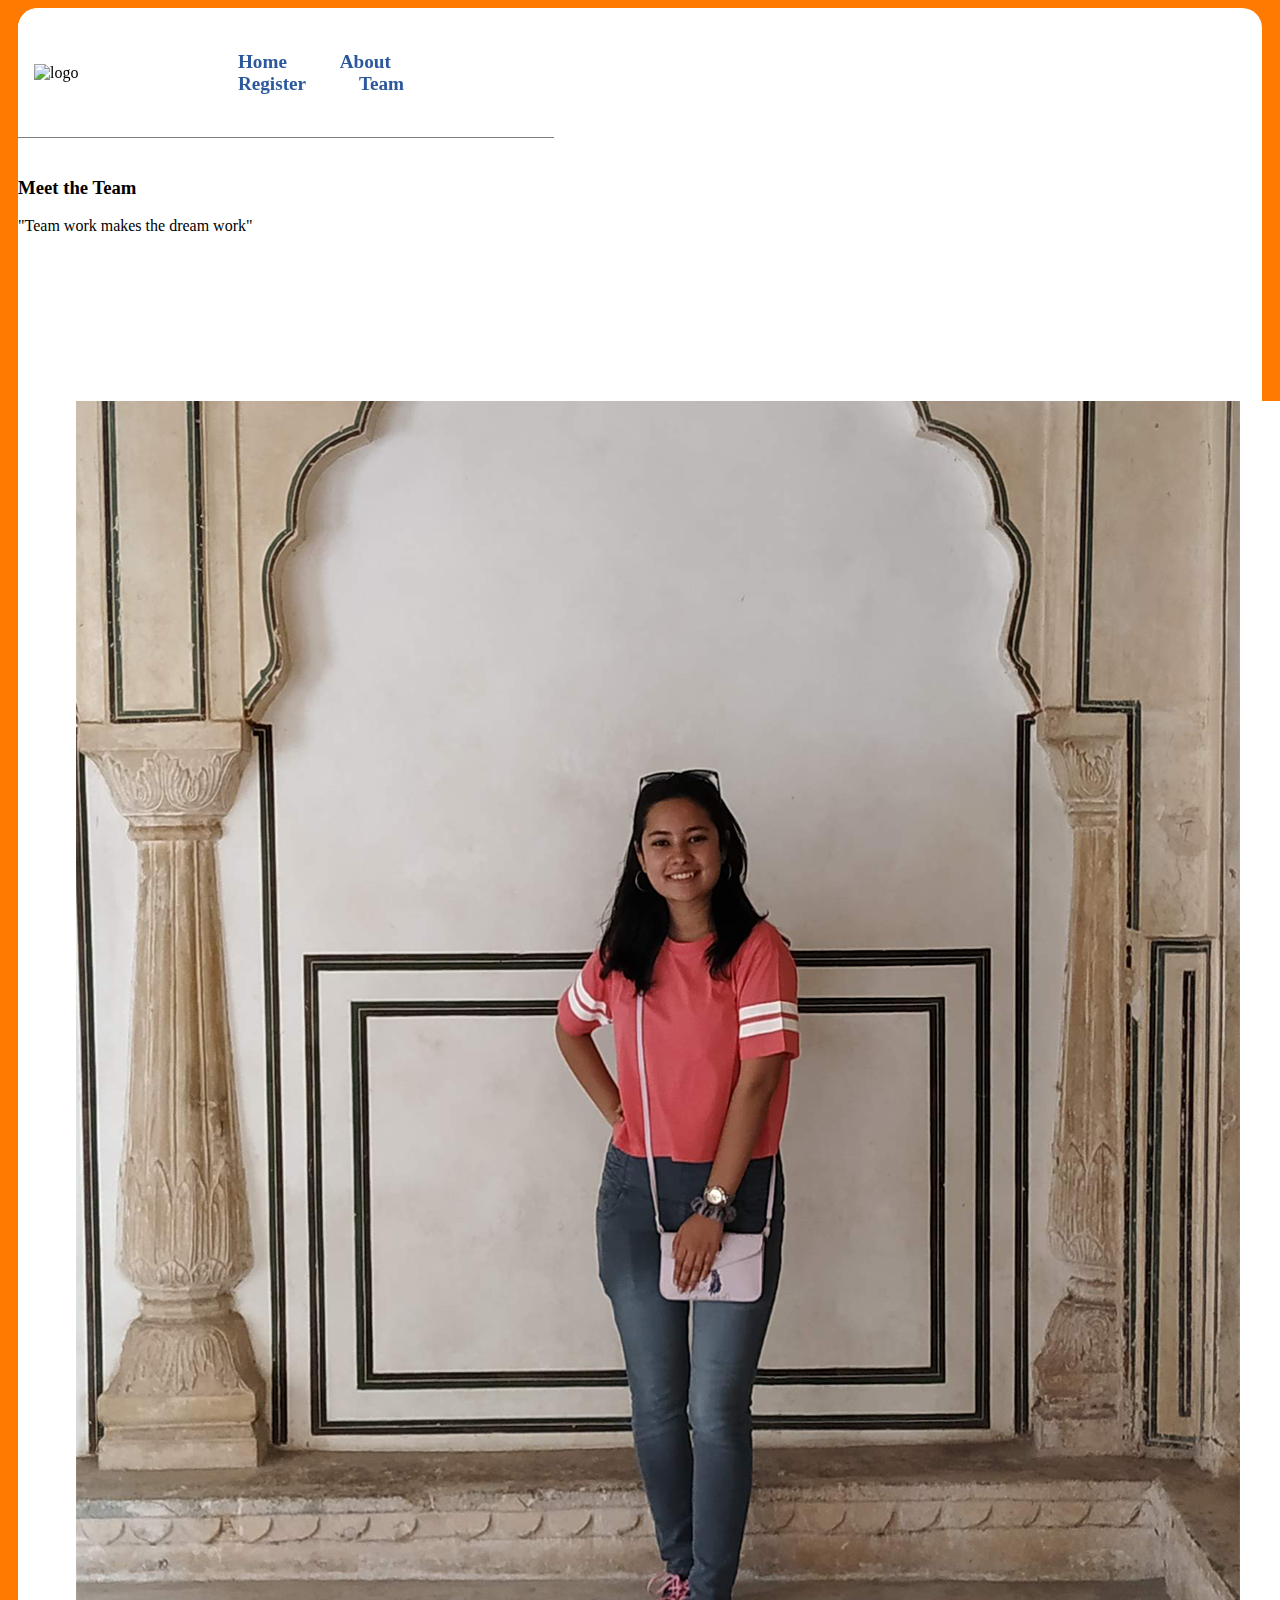
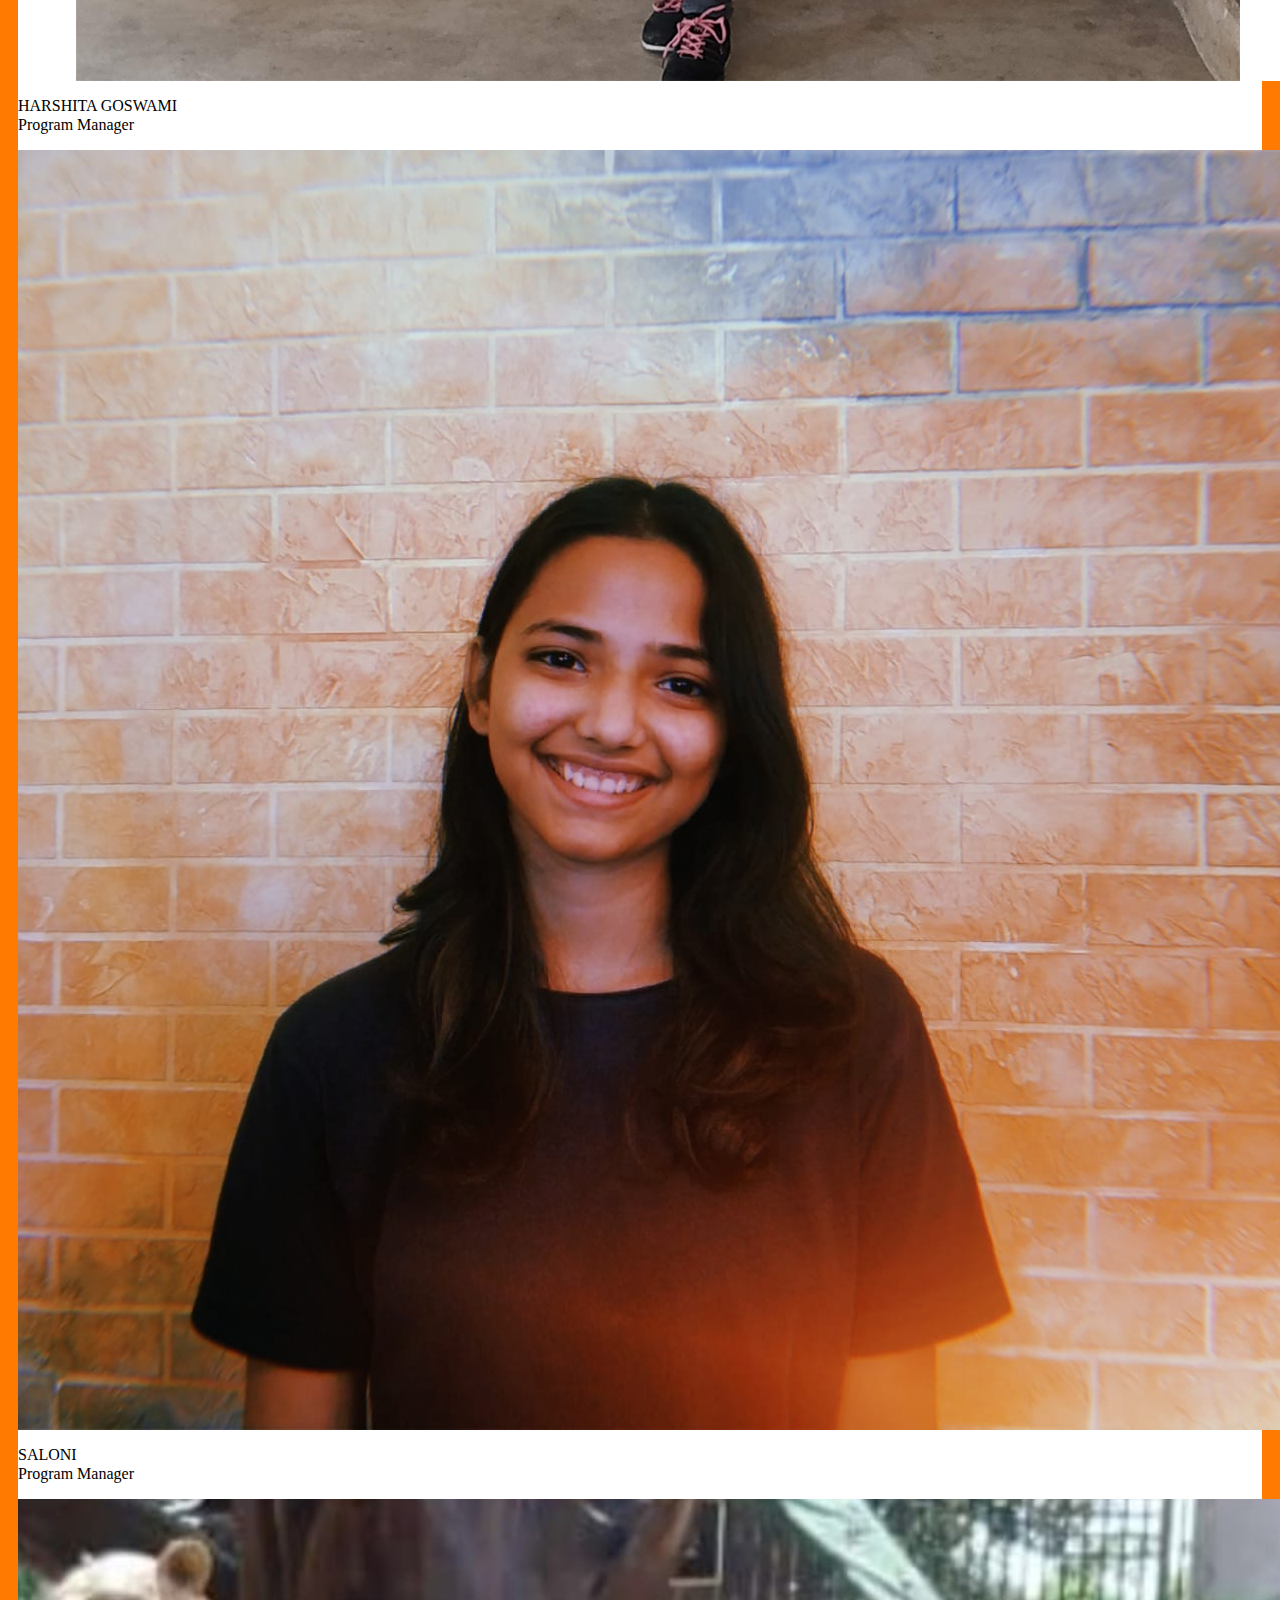
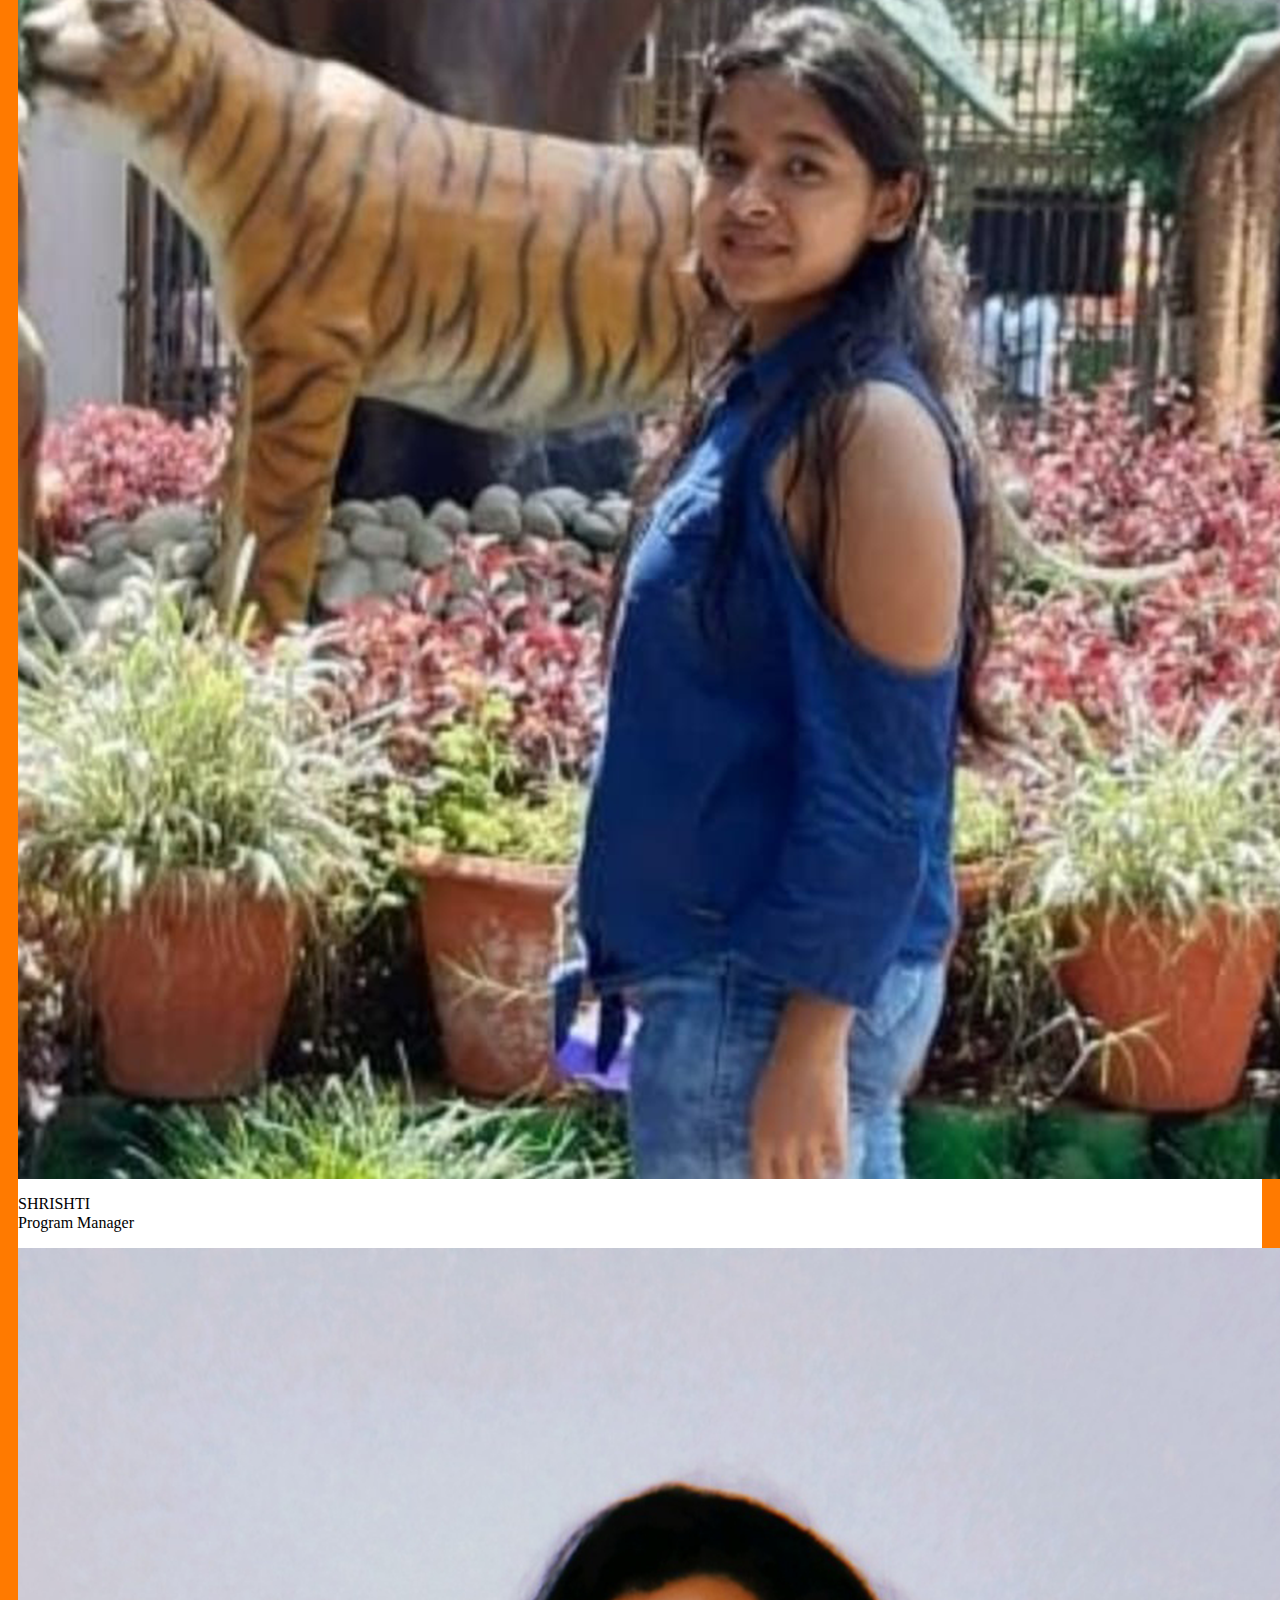
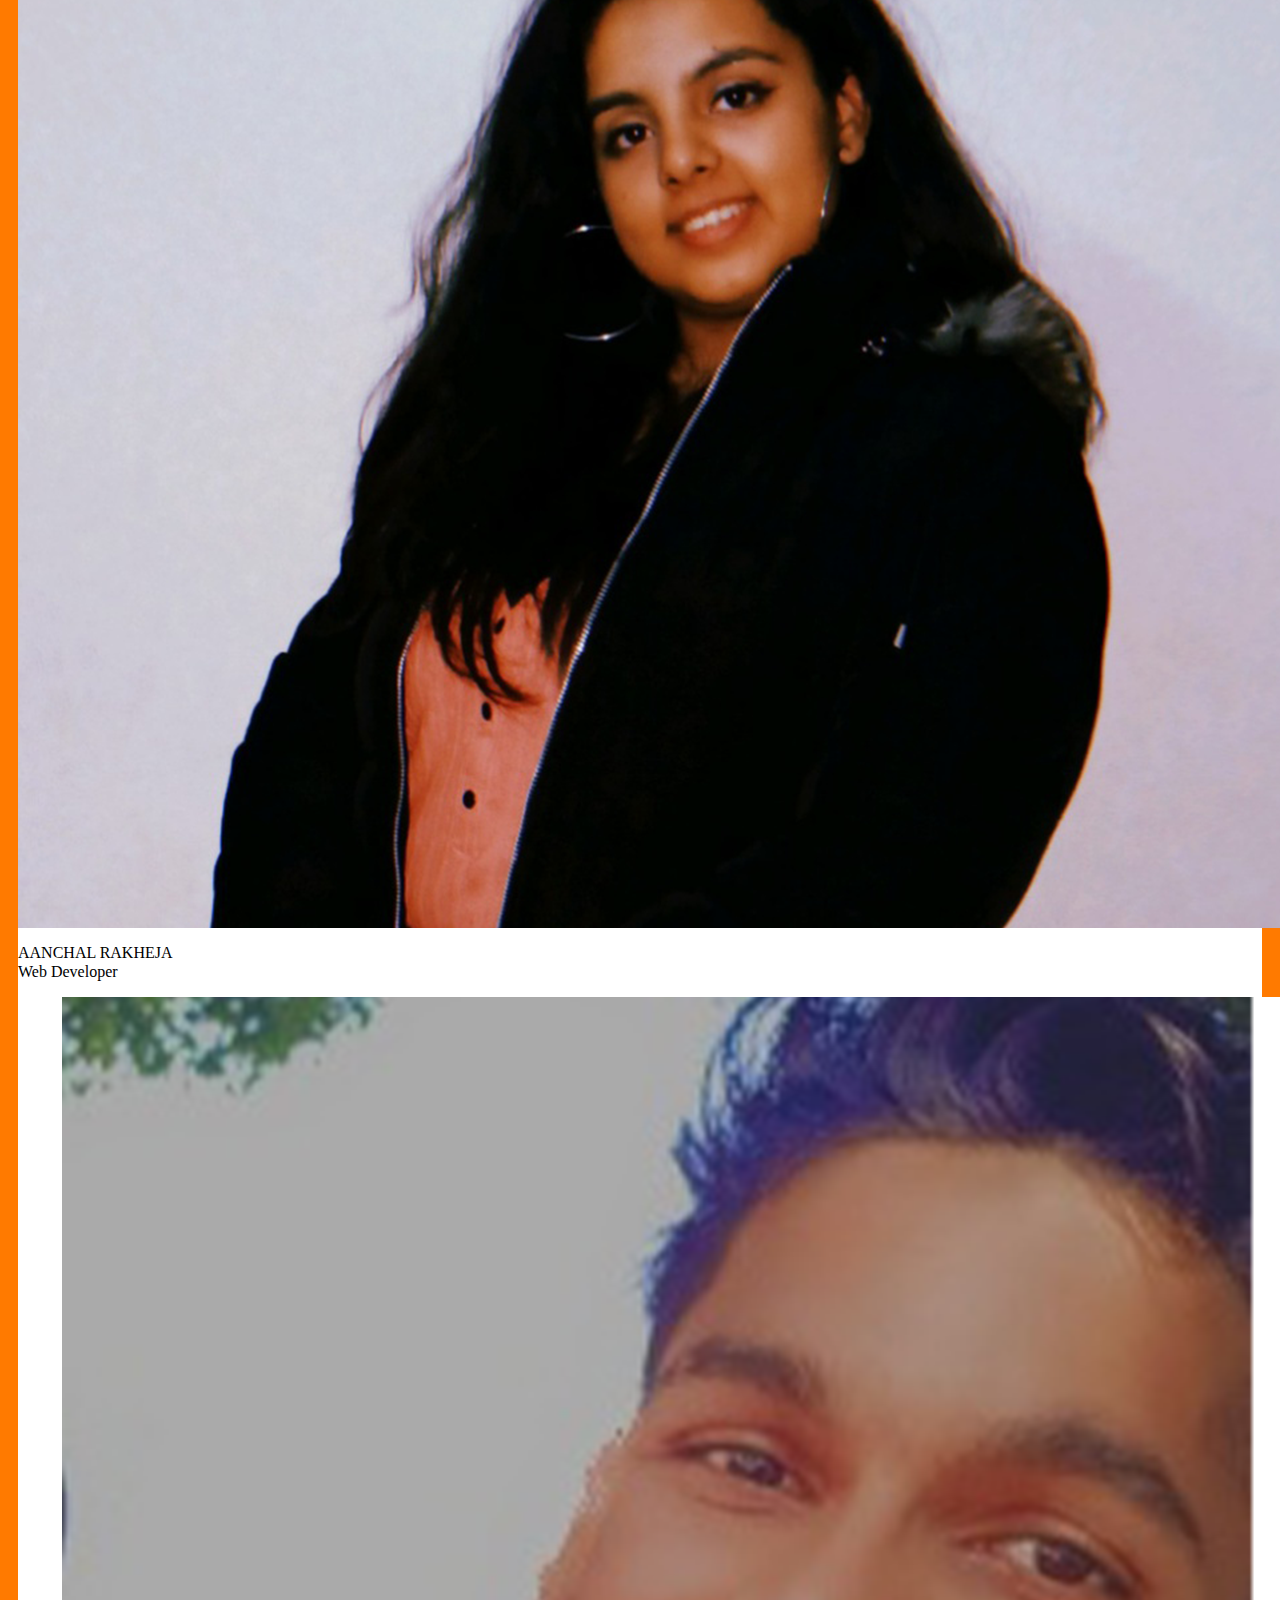
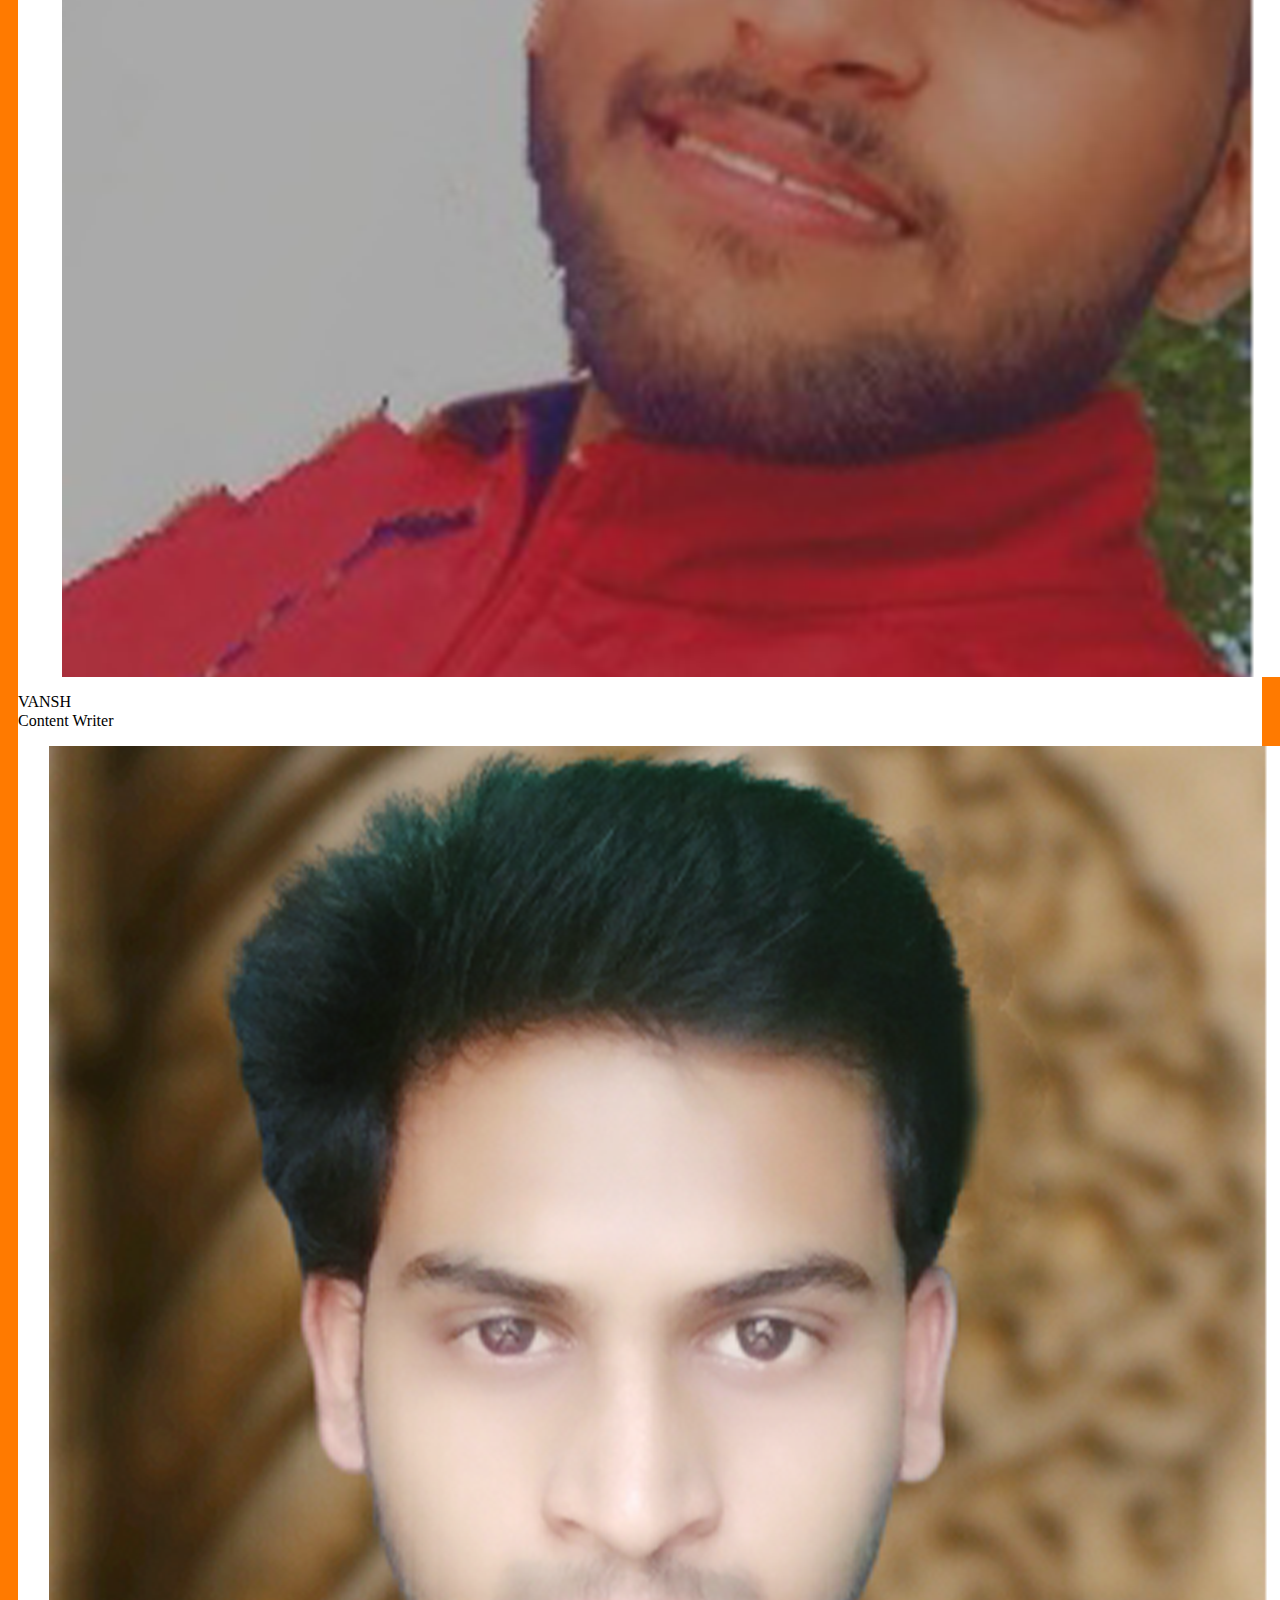
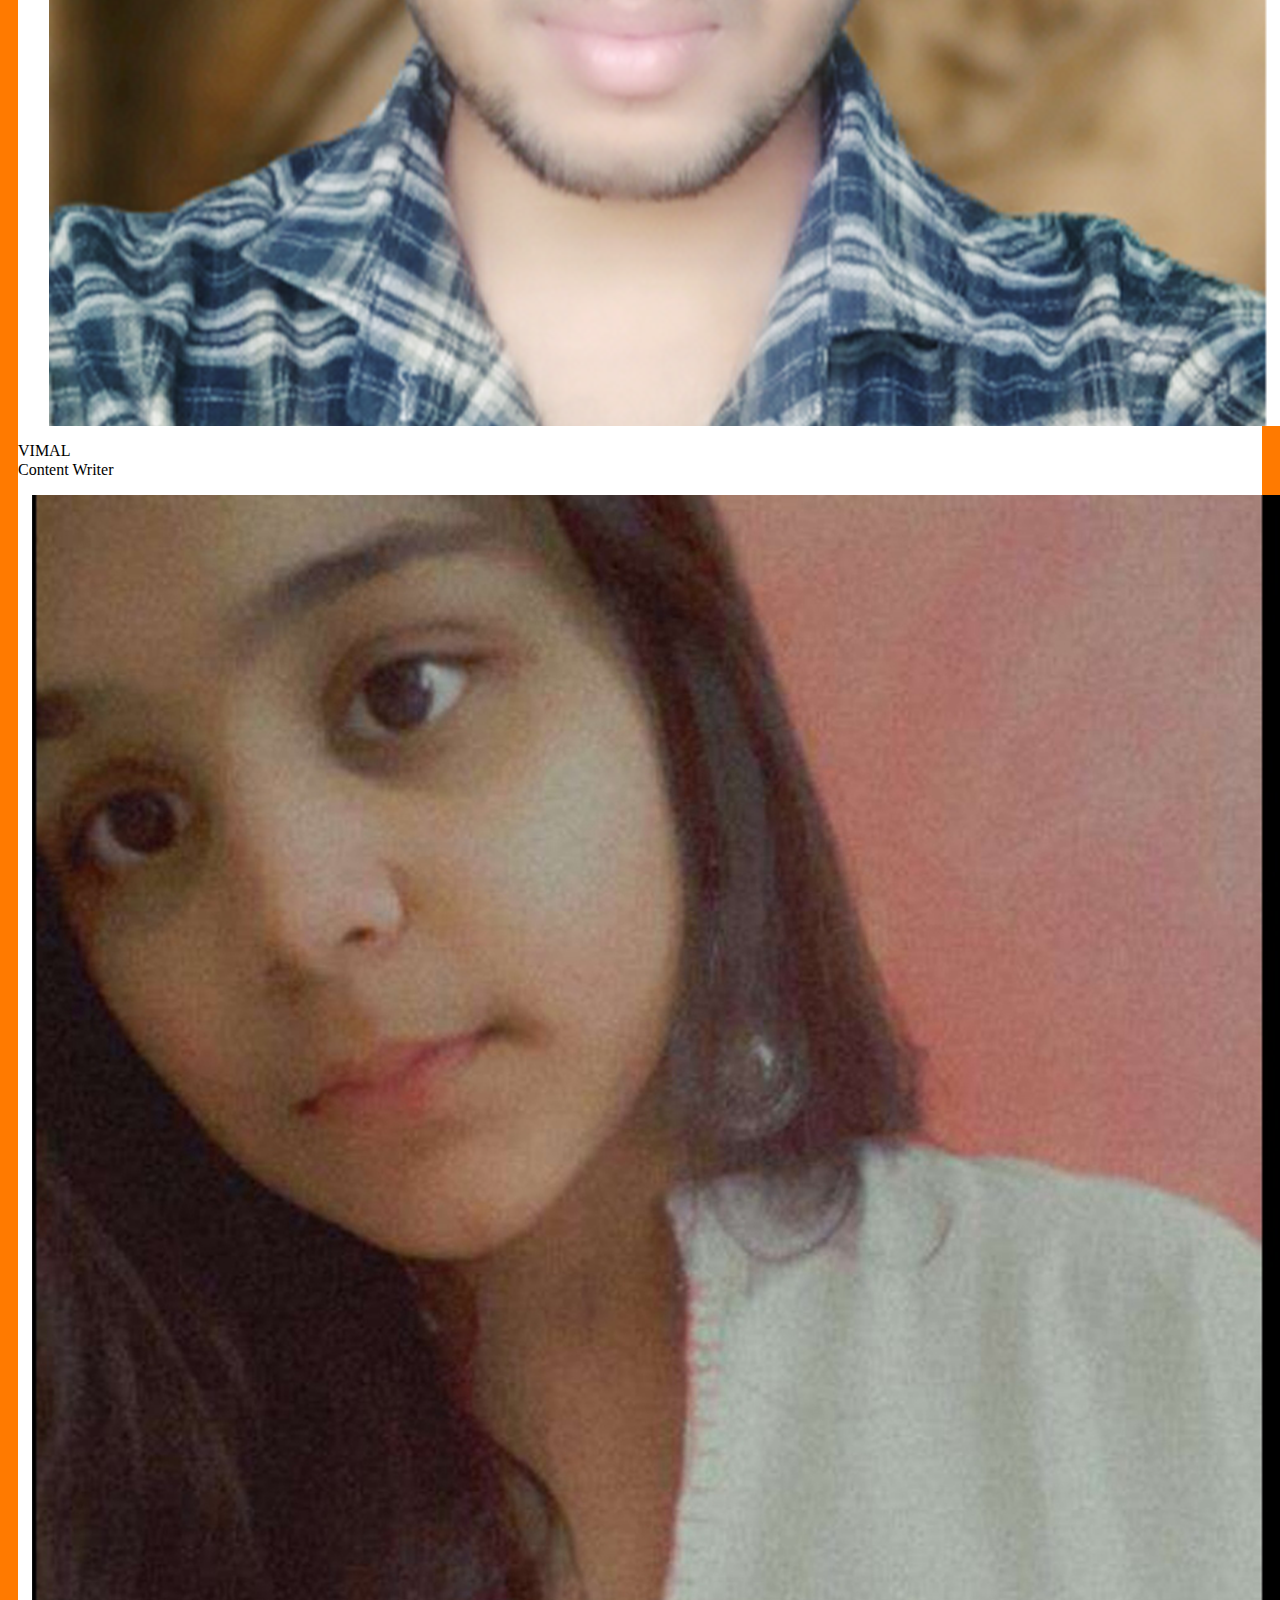
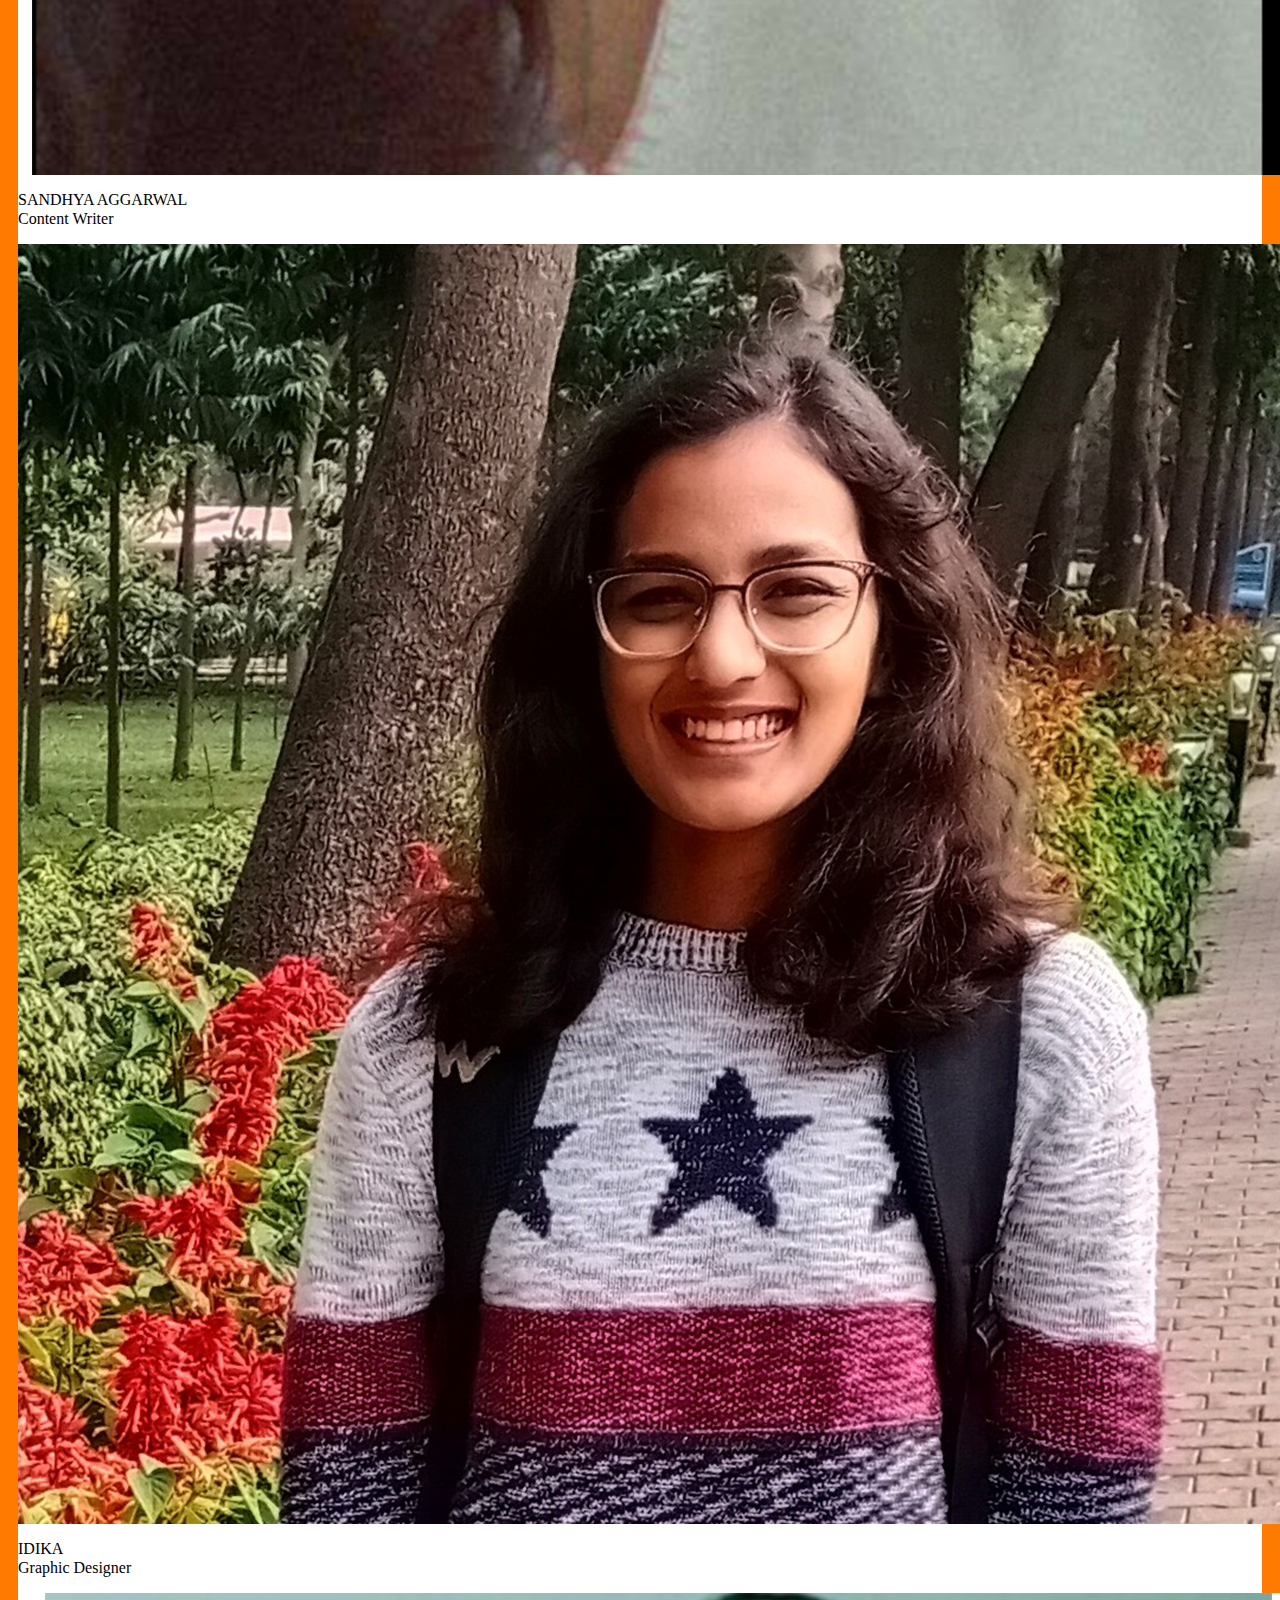
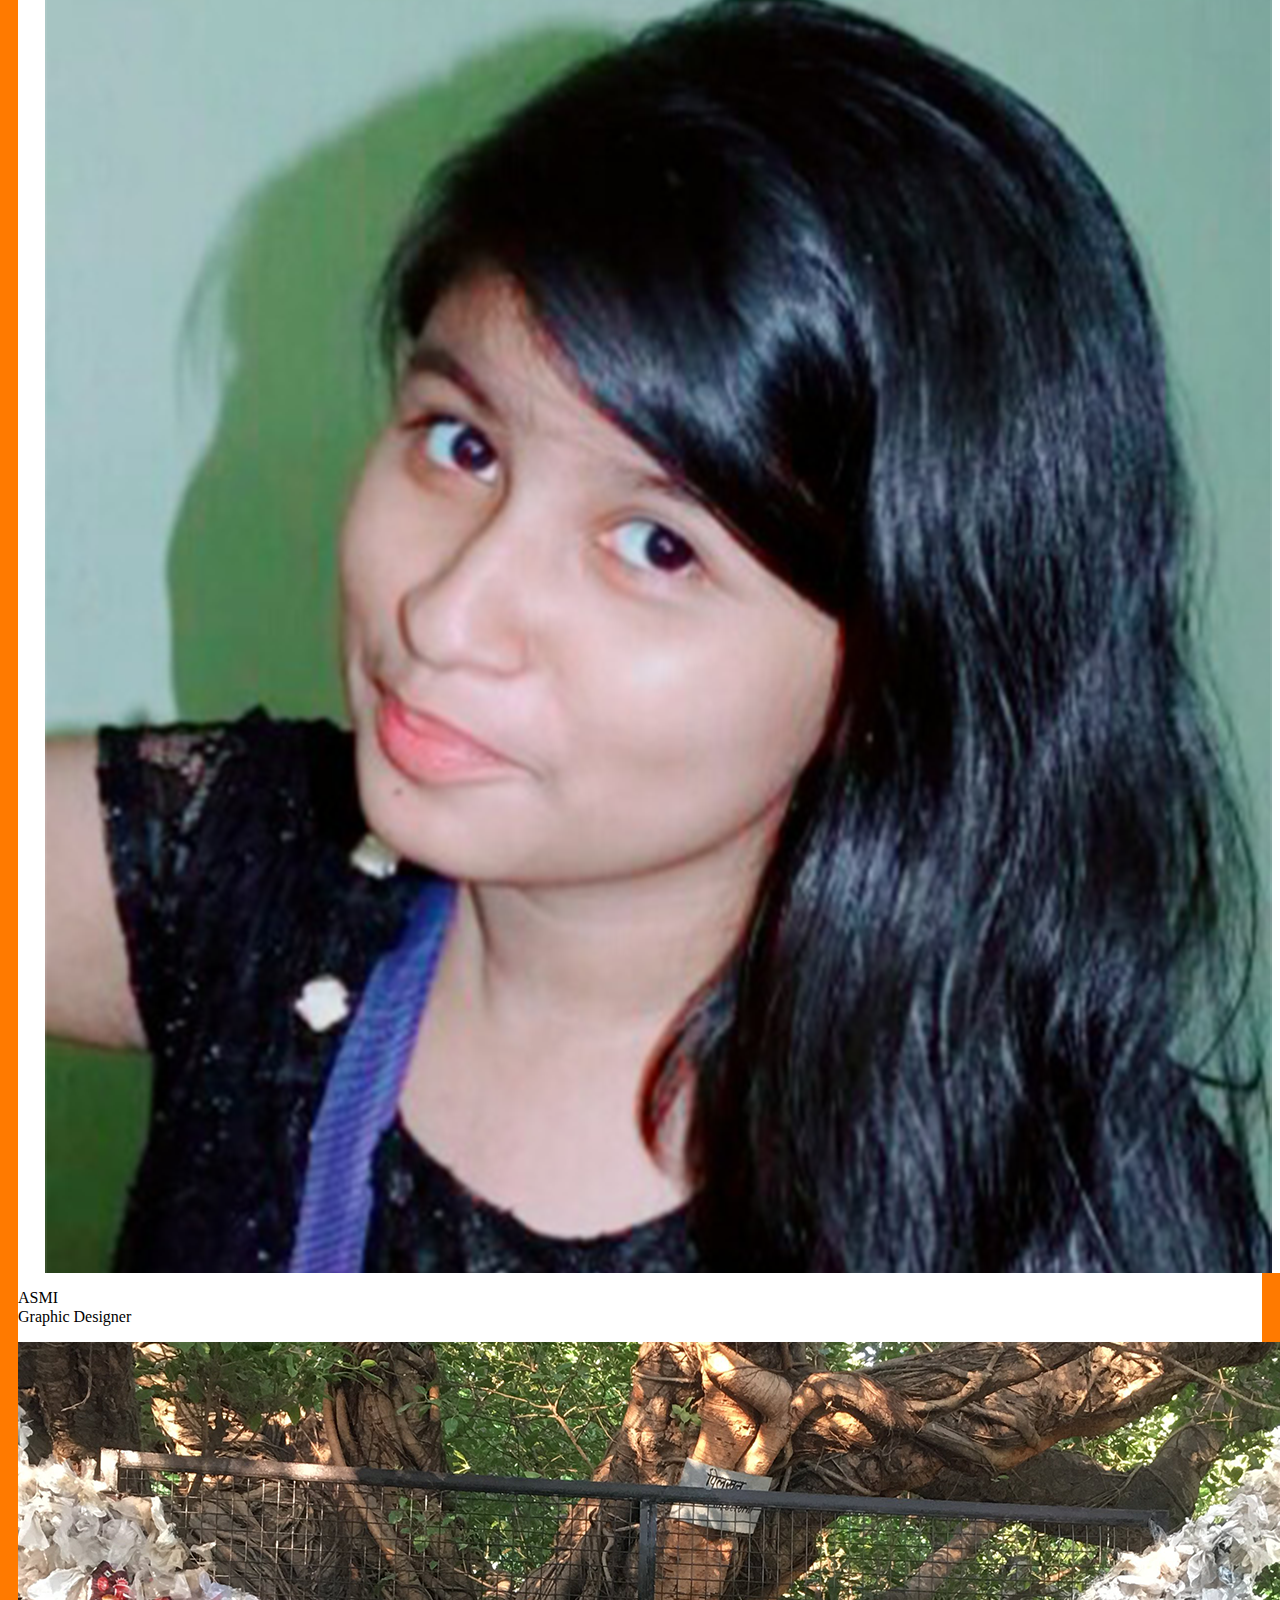
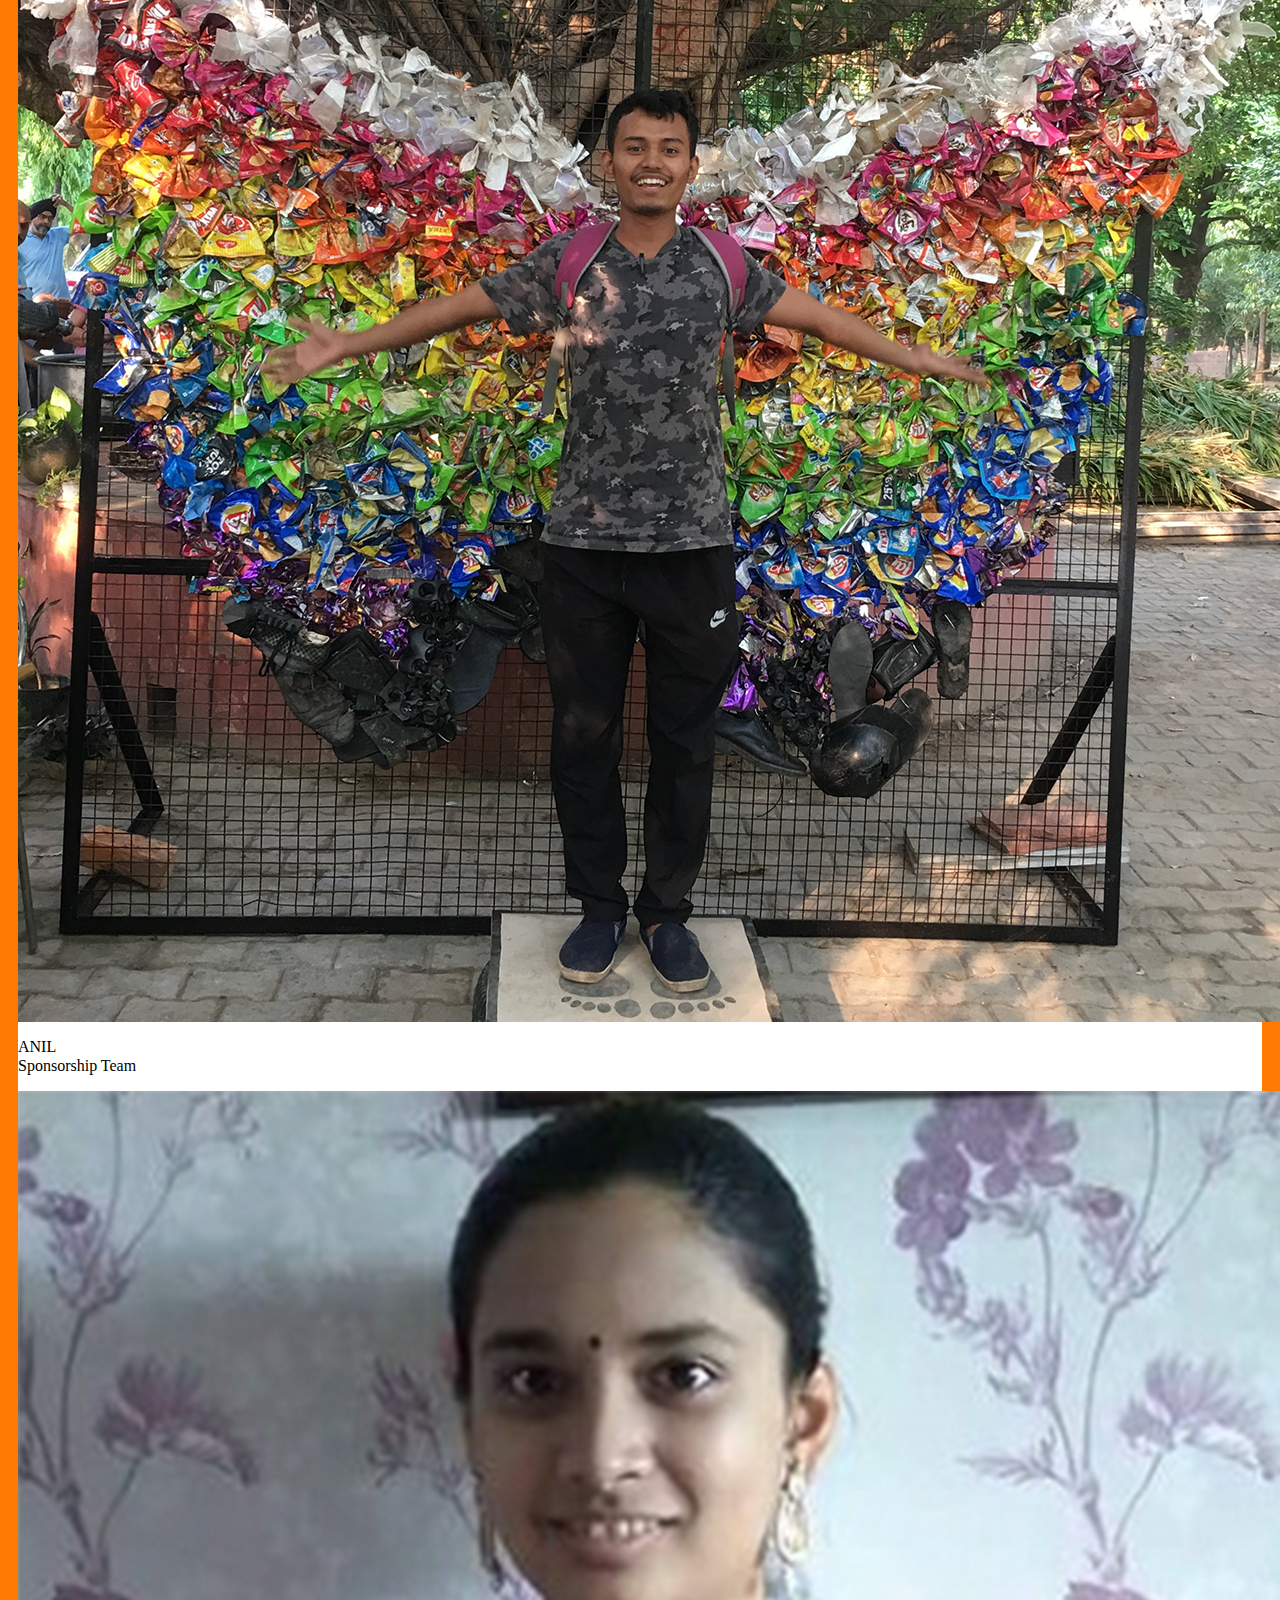
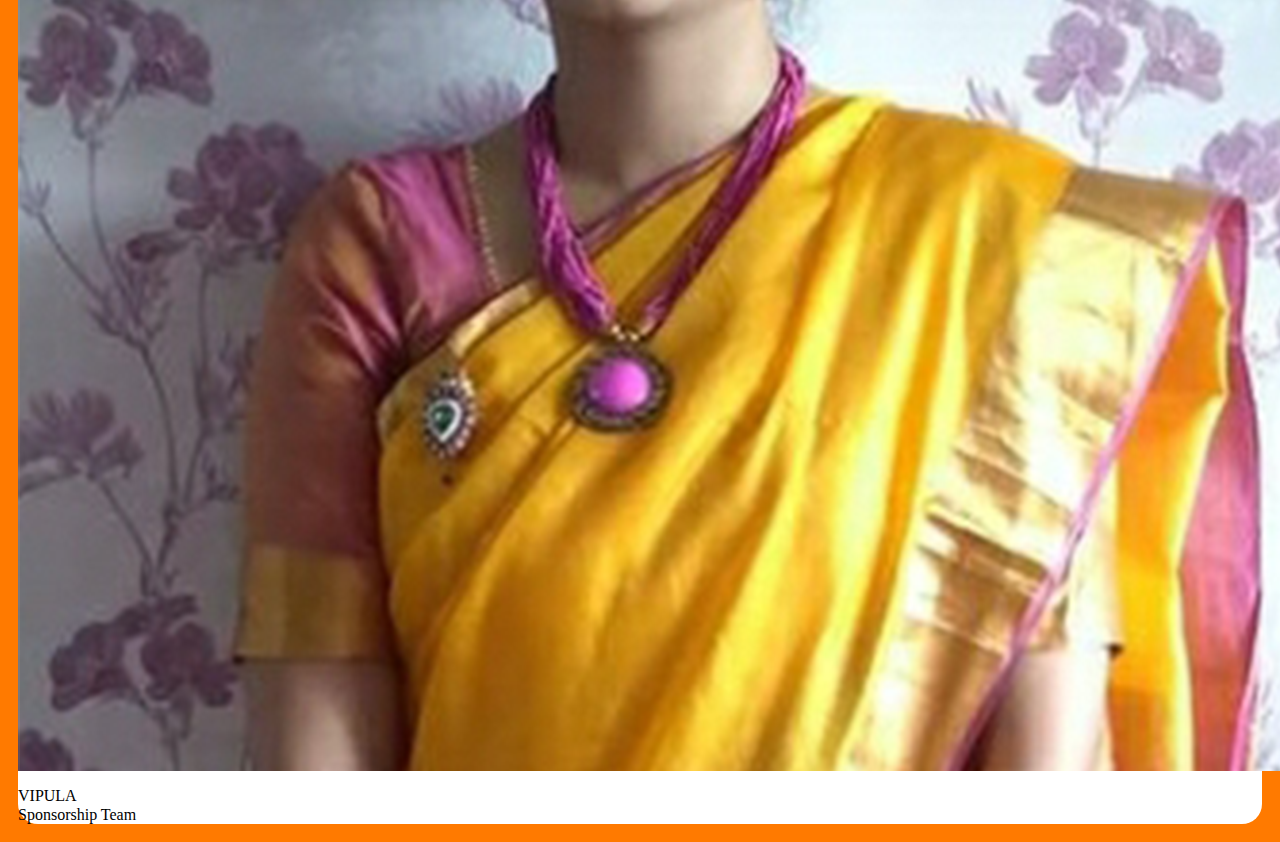
==== pages/team.html @ e03fd128 "team page added" ====
<html lang="en">
<head>
    <meta charset="UTF-8">
    <meta http-equiv="X-UA-Compatible" content="IE=edge">
    <meta name="viewport" content="width=device-width, initial-scale=1.0">
    <link rel="stylesheet" href="https://cdnjs.cloudflare.com/ajax/libs/font-awesome/5.15.4/css/all.min.css" integrity="sha512-1ycn6IcaQQ40/MKBW2W4Rhis/DbILU74C1vSrLJxCq57o941Ym01SwNsOMqvEBFlcgUa6xLiPY/NS5R+E6ztJQ==" crossorigin="anonymous" referrerpolicy="no-referrer" />
    <link href="https://cdn.jsdelivr.net/npm/bootstrap@5.0.2/dist/css/bootstrap.min.css" rel="stylesheet" integrity="sha384-EVSTQN3/azprG1Anm3QDgpJLIm9Nao0Yz1ztcQTwFspd3yD65VohhpuuCOmLASjC" crossorigin="anonymous">
    <link rel="stylesheet" href="../css/team.css" type="text/css">
    <title>Team page</title>
</head>
<body>
    <section id="team">
        <div class="container mt-0 mb-5 pb-5 ps-0 pe-0" style="background-color: white; border-radius:20px; position: relative;">

            <!-- navbar -->
            <div class=" container nav mb-4">
                <div class="logo">
                    <img src="../assets/gwoc_logo_forweb.png" class="image-fluid" alt="logo">
                </div>
                <div id="navbar-toggle">
                    <i class="fas fa-bars" style="font-size:1.5rem"></i>
                </div>
                <div class="nav-items">
                    <ul>
                        <a href="../index.html">
                            <li>Home</li>
                        </a>
                        <a href="../index.html">
                            <li>About</li>
                        </a>
                        <a href="../index.html">
                            <li>Register</li>
                        </a>
                        <a href="team.html">
                            <li>Team</li>
                        </a>
                    </ul>
                </div>
            </div>


            <div class="text-center">
                <h3 class="display-5 fw-bold pt-4 ">Meet the Team</h3>
                <p class="lead fs-2 pt-3"><span class="fw-bold">"</span>Team work makes the dream work<span class="fw-bold">"</span></p>
            </div>

            <div class="row justify-content-around align-items-center text-center g-2 g-md-5 p-5">

                <div class="col-10 col-sm-5 col-md-4 col-xl-4">
                    <div class="team-image">
                        <img src="../assets/team/Harshita(Manager).png" alt="" class="img-fluid img-thumbnail rounded-circle border-5 border-success">
                    </div>
                    <p class="lead fw-bold mt-2">HARSHITA GOSWAMI</p>
                    <p class="lead" style="margin-top:-15px">Program Manager</p>
                </div>

                <div class="col-10 col-sm-5 col-md-4 col-xl-4">
                    <div class="team-image">
                        <img src="../assets/team/Saloni.jpg" alt="" class="img-fluid img-thumbnail rounded-circle border-5 border-success">
                    </div>
                    <p class="lead fw-bold mt-2">SALONI</p>
                    <p class="lead" style="margin-top:-15px">Program Manager</p>
                </div>

                <div class="col-10 col-sm-5 col-md-4 col-xl-4">
                    <div class="team-image">
                        <img src="../assets/team/Shrishti(manager).png" alt="" class="img-fluid img-thumbnail rounded-circle border-5 border-success">
                    </div>
                    <p class="lead fw-bold mt-2">SHRISHTI</p>
                    <p class="lead" style="margin-top:-15px">Program Manager</p>
                </div>

                <div class="col-10 col-sm-5 col-md-3 col-xl-4">
                    <div class="team-image">
                        <img src="../assets/team/Aanchal(developer).png" alt="" class="img-fluid img-thumbnail rounded-circle border-5 border-info">
                    </div>
                    <p class="lead fw-bold mt-2">AANCHAL RAKHEJA</p>
                    <p class="lead" style="margin-top:-15px">Web Developer</p>
                </div>

                <div class="col-10 col-sm-5 col-md-3 col-xl-4">
                    <div class="team-image">
                        <img src="../assets/team/Vansh(content).png" alt="" class="img-fluid img-thumbnail rounded-circle border-5 border-primary">
                    </div>
                    <p class="lead fw-bold mt-2">VANSH</p>
                    <p class="lead" style="margin-top:-15px">Content Writer</p>
                </div>

                <div class="col-10 col-sm-5 col-md-3 col-xl-4">
                    <div class="team-image">
                        <img src="../assets/team/Vimal(content).png" alt="" class="img-fluid img-thumbnail rounded-circle border-5 border-primary">
                    </div>
                    <p class="lead fw-bold mt-2">VIMAL</p>
                    <p class="lead" style="margin-top:-15px">Content Writer</p>
                </div>

                <div class="col-10 col-sm-5 col-md-3 col-xl-4">
                    <div class="team-image">
                        <img src="../assets/team/Sandhya aggarwal(content).png" alt="" class="img-fluid img-thumbnail rounded-circle border-5 border-primary">
                    </div>
                    <p class="lead fw-bold mt-2">SANDHYA AGGARWAL</p>
                    <p class="lead" style="margin-top:-15px">Content Writer</p>
                </div>

                <div class="col-10 col-sm-5 col-md-3 col-xl-4">
                    <div class="team-image">
                        <img src="../assets/team/idika(graphics).png" alt="" class="img-fluid img-thumbnail rounded-circle border-5 border-danger">
                    </div>
                    <p class="lead fw-bold mt-2">IDIKA</p>
                    <p class="lead" style="margin-top:-15px">Graphic Designer</p>
                </div>

                <div class="col-10 col-sm-5 col-md-3 col-xl-4">
                    <div class="team-image">
                        <img src="../assets/team/Asmi(Graphics).png" alt="" class="img-fluid img-thumbnail rounded-circle border-5 border-danger">
                    </div>
                    <p class="lead fw-bold mt-2">ASMI</p>
                    <p class="lead" style="margin-top:-15px">Graphic Designer</p>
                </div>

                <div class="col-10 col-sm-5 col-md-3 col-xl-4">
                    <div class="team-image">
                        <img src="../assets/team/Anil(sponsorship).png" alt="" class="img-fluid img-thumbnail rounded-circle border-5 border-warning">
                    </div>
                    <p class="lead fw-bold mt-2">ANIL</p>
                    <p class="lead" style="margin-top:-15px">Sponsorship Team</p>
                </div>

                <div class="col-10 col-sm-5 col-md-3 col-xl-4">
                    <div class="team-image">
                        <img src="../assets/team/Vipula(sponsorship).png" alt="" class="img-fluid img-thumbnail rounded-circle border-5 border-warning">
                    </div>
                    <p class="lead fw-bold mt-2">VIPULA</p>
                    <p class="lead" style="margin-top:-15px">Sponsorship Team</p>
                </div>

                </div>
        </div>
        </div>
    </section>

    <script>
        let toggler=document.getElementById("navbar-toggle");
        let navbar=document.getElementsByClassName("nav-items");
        let count=0;
        toggler.addEventListener("click",function(){
            if(count%2===0)
            {
            navbar[0].style.display="block";
            }
            else{
            navbar[0].style.display="none";
            }
            count++;
        });
        navbar[0].addEventListener("click",function(){
            count++;
            navbar[0].style.display="none";
        });
    </script>
    <script src="https://cdn.jsdelivr.net/npm/bootstrap@5.0.2/dist/js/bootstrap.bundle.min.js" integrity="sha384-MrcW6ZMFYlzcLA8Nl+NtUVF0sA7MsXsP1UyJoMp4YLEuNSfAP+JcXn/tWtIaxVXM" crossorigin="anonymous"></script>
</body>
</html>
---- css/team.css ----
html::-webkit-scrollbar {
    width: 1rem;
  }
  html::-webkit-scrollbar-track {
    background: #606060ff;
  }
  html::-webkit-scrollbar-thumb {
    background: #fff;
    border-radius: 5rem;
  }
body{
    background-color: #ff7a00; 
    padding:0px 10px 10px 10px; 
    box-sizing: border-box;
}
.nav{
    height:130px;
    width:100%;
    box-sizing: border-box;
    display: flex;
    justify-content: space-between;
    align-items: center;
    padding:1rem 1rem;
    border-bottom: 1px solid rgba(0, 0, 0,0.5);
    width:inherit;
    position:fixed;
    background-color:white;
    border-radius:20px 20px 0px 0px;
    z-index:1;
}
.logo{
    width:35%;
}
.logo>img{
max-width:90%;
max-height:90%;
}
.nav-items ul a li{
    display: inline;
    list-style-type:none;
}
.nav-items ul a{
    text-decoration: none;
    padding:1rem;
    margin:0.5rem;
    font-size:1.2rem;
    color: #2C599D;
    font-weight: bold;
}
.text-center{
    padding-top:150px;
}
.fa-bars{
    display:none;
}

@media screen and (max-width:990px){
    .nav{
        height:100px;
    }
    .nav-items{
        display:none;
    }
    .nav-items{
        width:100%;
        background-color: white;
        position: relative;
        top:1.45rem;
        border:1px solid black;
        border-top:none;
    }
    .nav-items ul{
        padding:0px;
        display: flex;
        justify-content: center;
        align-items: center;
        flex-wrap:wrap;
    }
    .nav-items ul a{
        display:block;
        text-align: center;
        width:100%;
    }
    .nav-items ul  a:hover{
        color:#ff7a00;
    }
    
    .fa-bars{
        display:block;
        margin-right:20px;
        padding:0.5rem;
    }
}
@media screen and (max-width:575px){
    .nav{
       width:96.5%;
    }
    .nav-items{
        top:1.25rem;
    }
}
@media screen and (max-width:800px){
    .nav{
        width:96%;
    }
    .logo{
        width:40%;
    }
}
@media screen and (max-width:411px){
    .nav{
        width:95%;
    }
    .logo>img{
        max-width:150%;
        max-height:150%;
    }
}
@media screen and (max-width:400px){
    .nav{
        width:94.5%;
    }
    .logo{
        width:50%;
    }
    .logo>img{
        max-width:130%;
        max-height:130%;
    }
    .nav{
        height:100px;
    }
    .nav-items{
        top:1.55rem;
    }
}
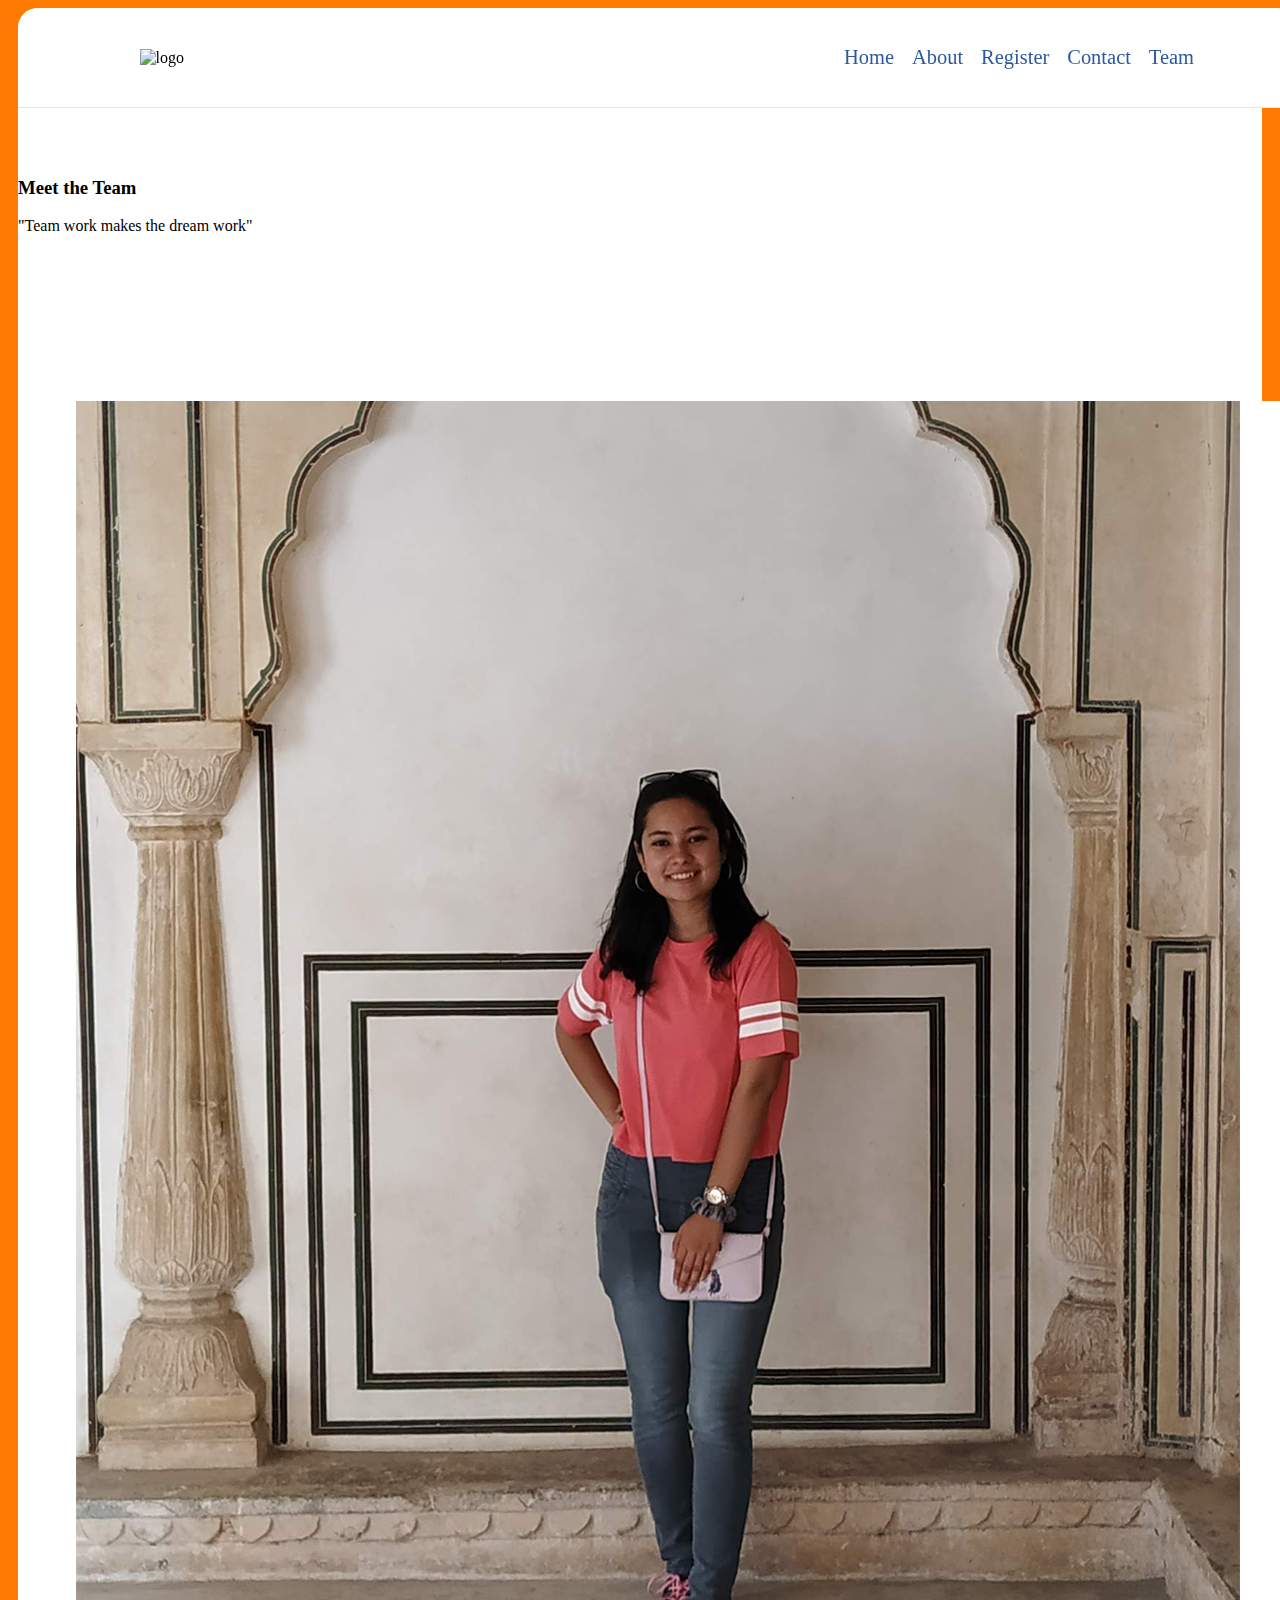
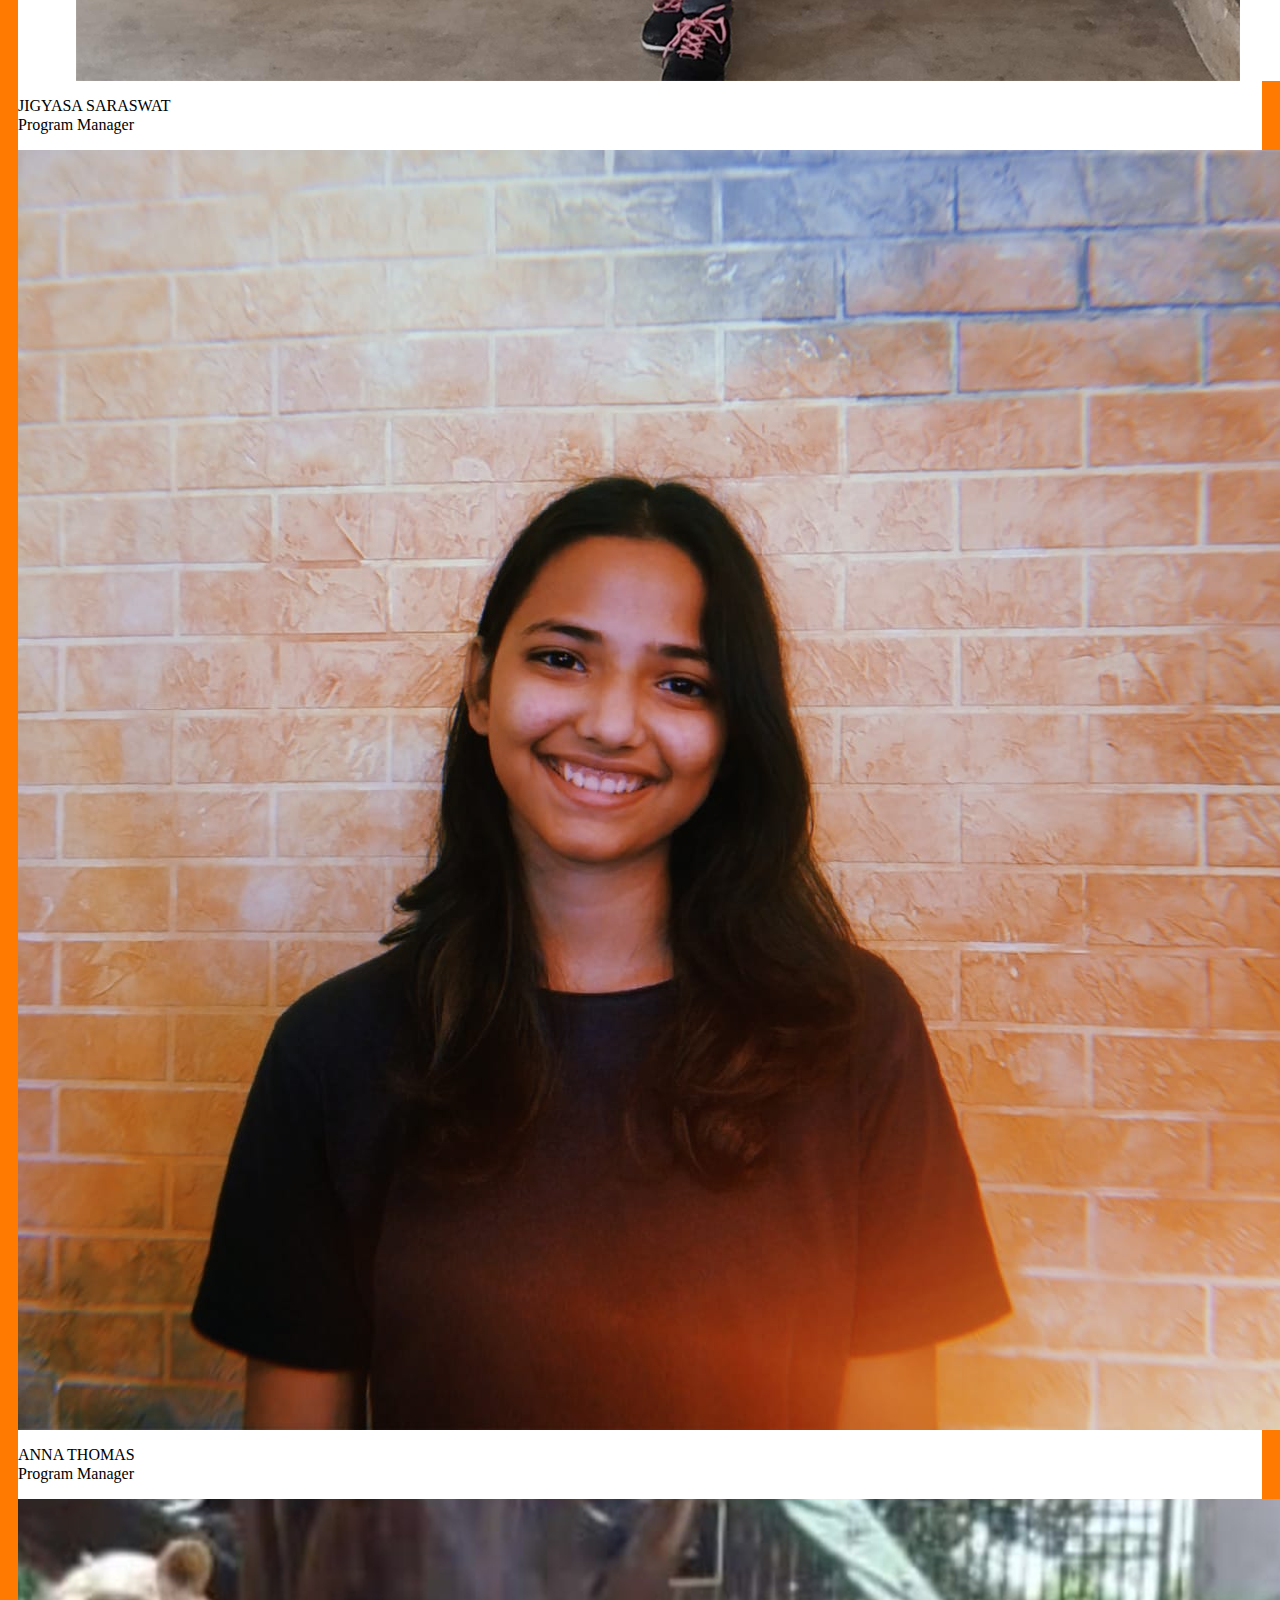
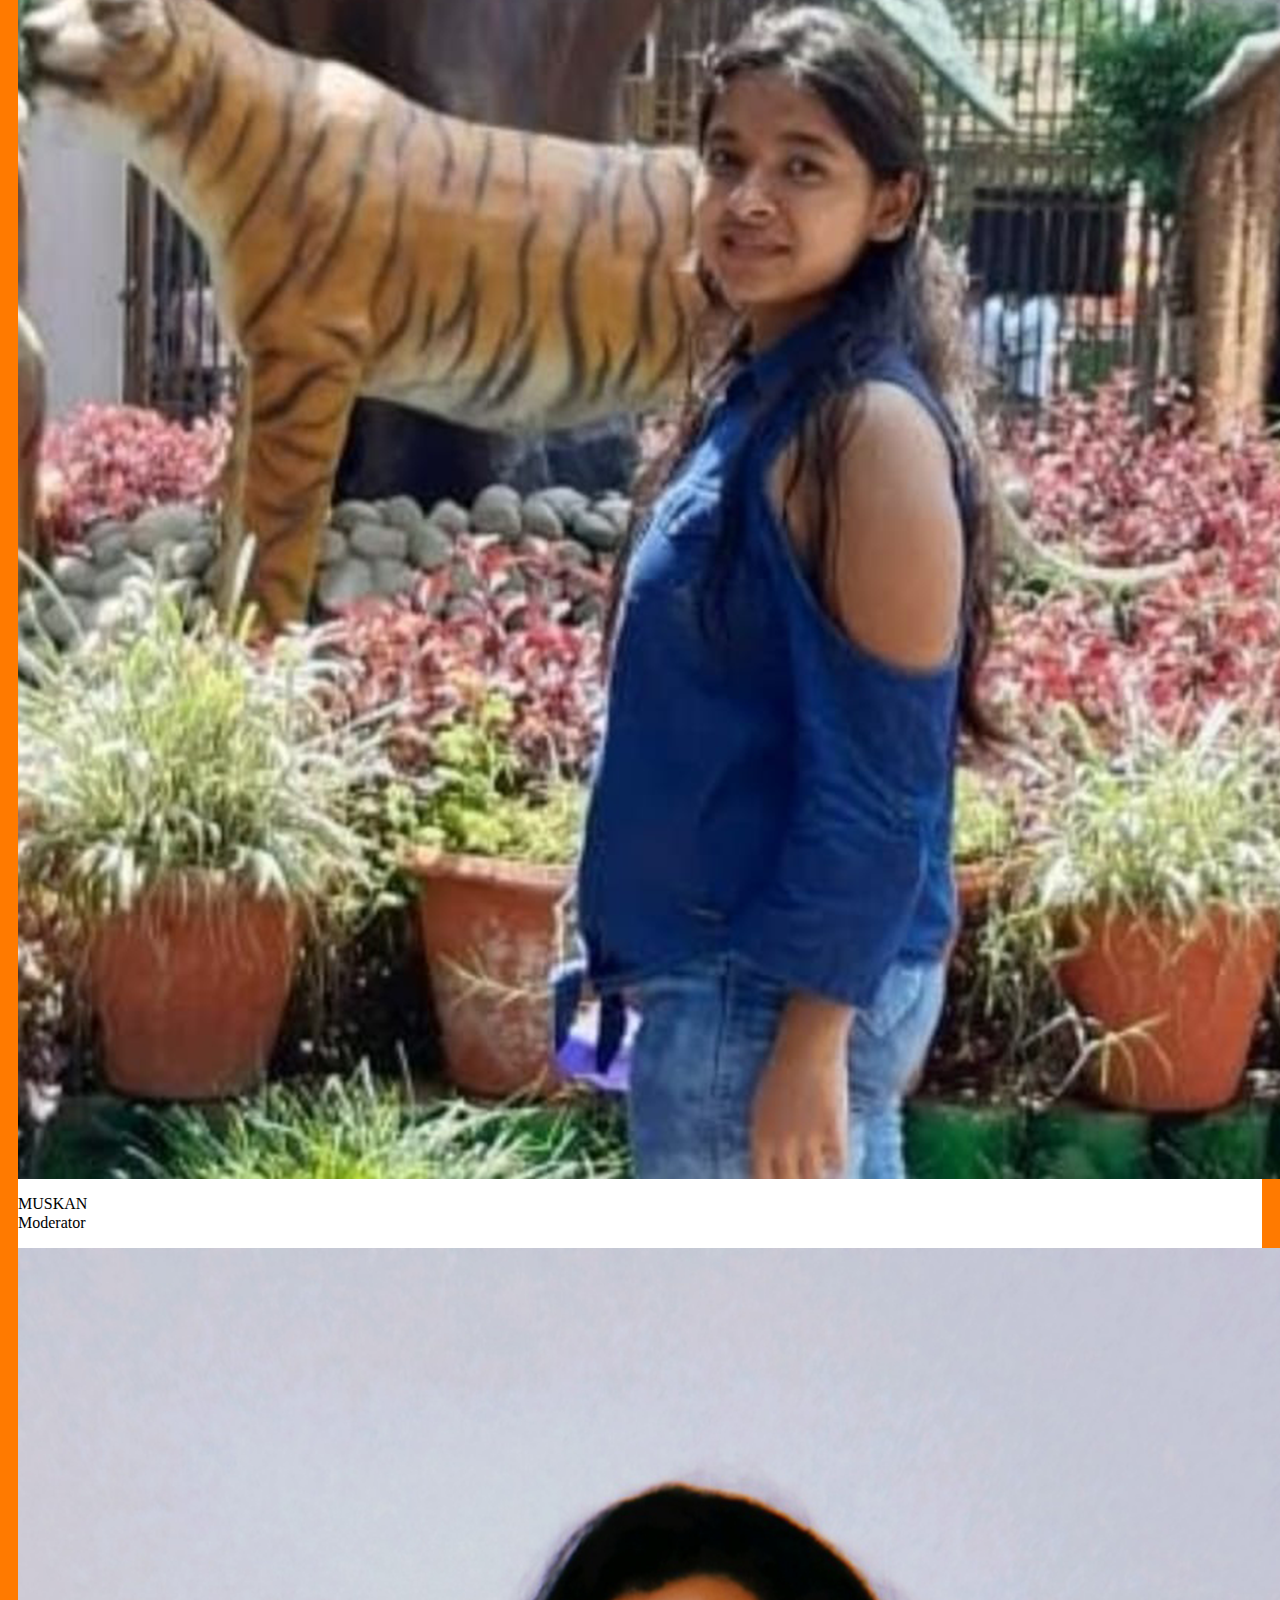
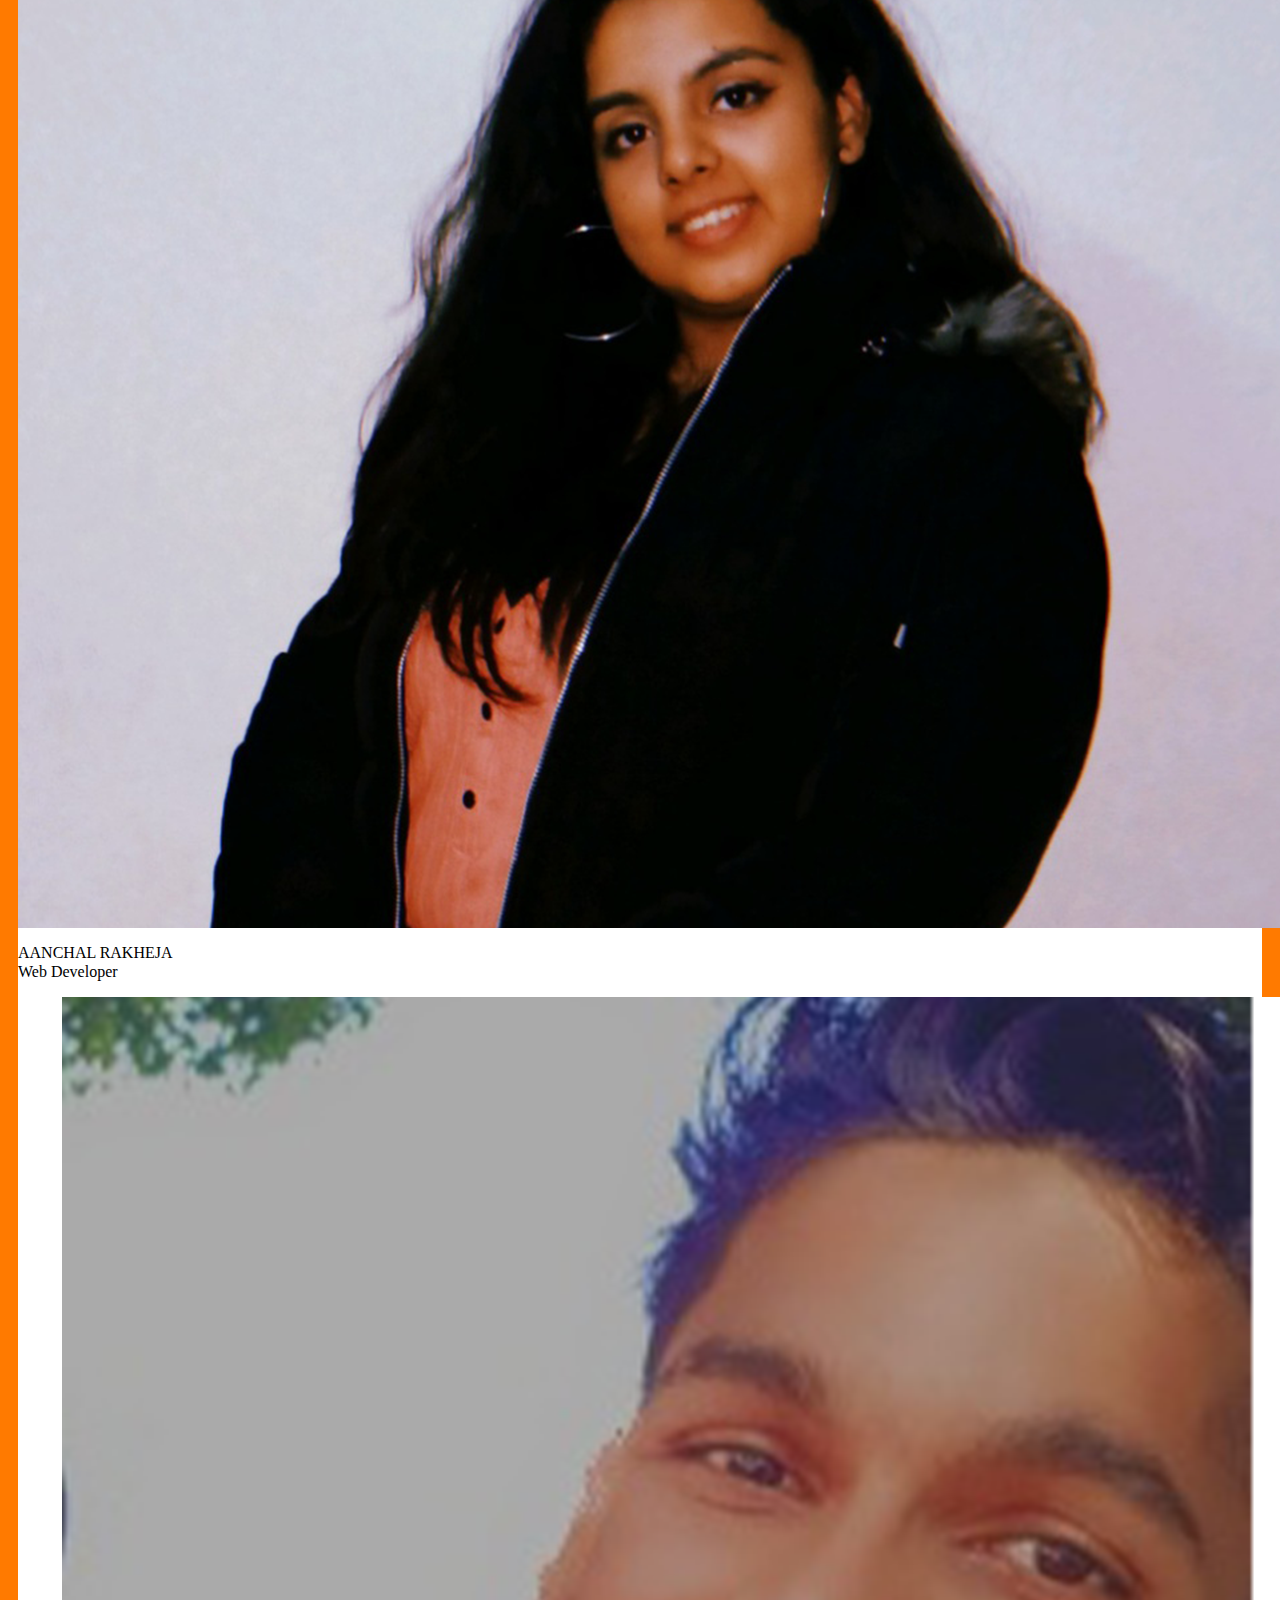
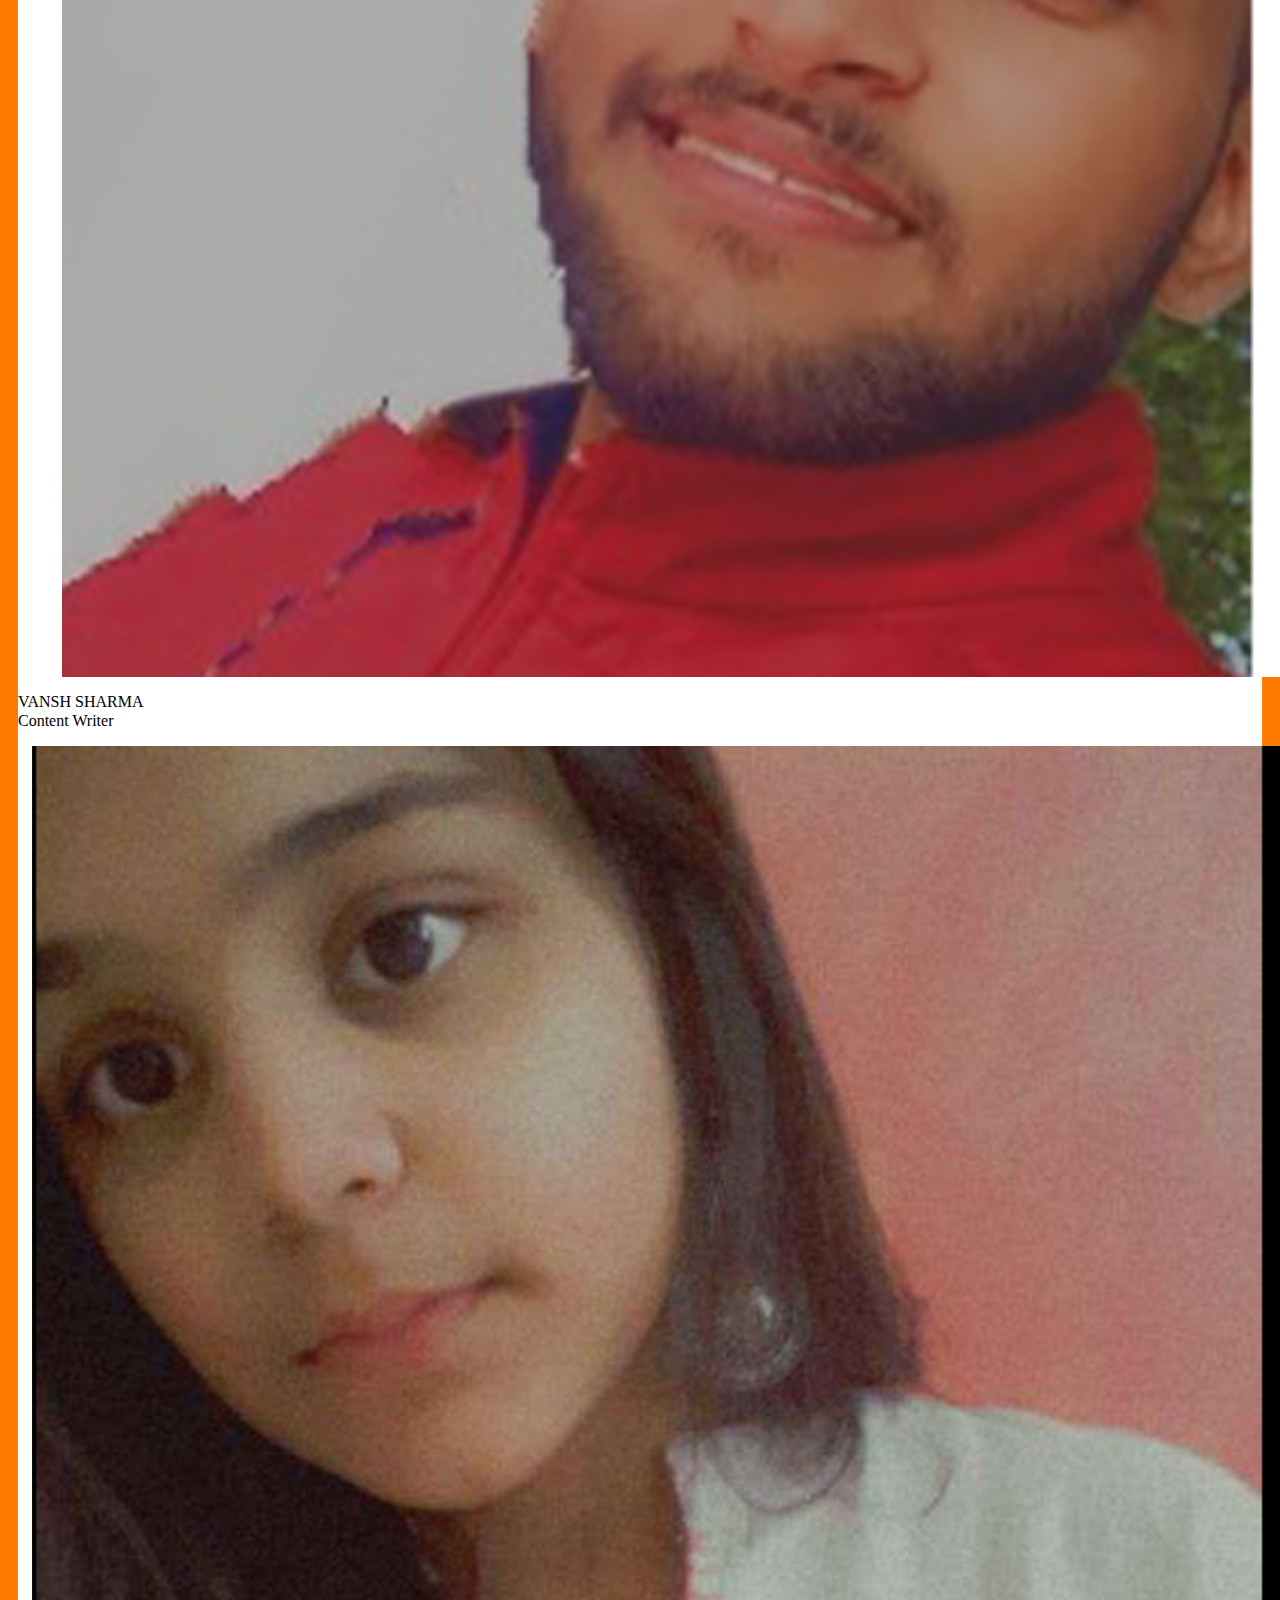
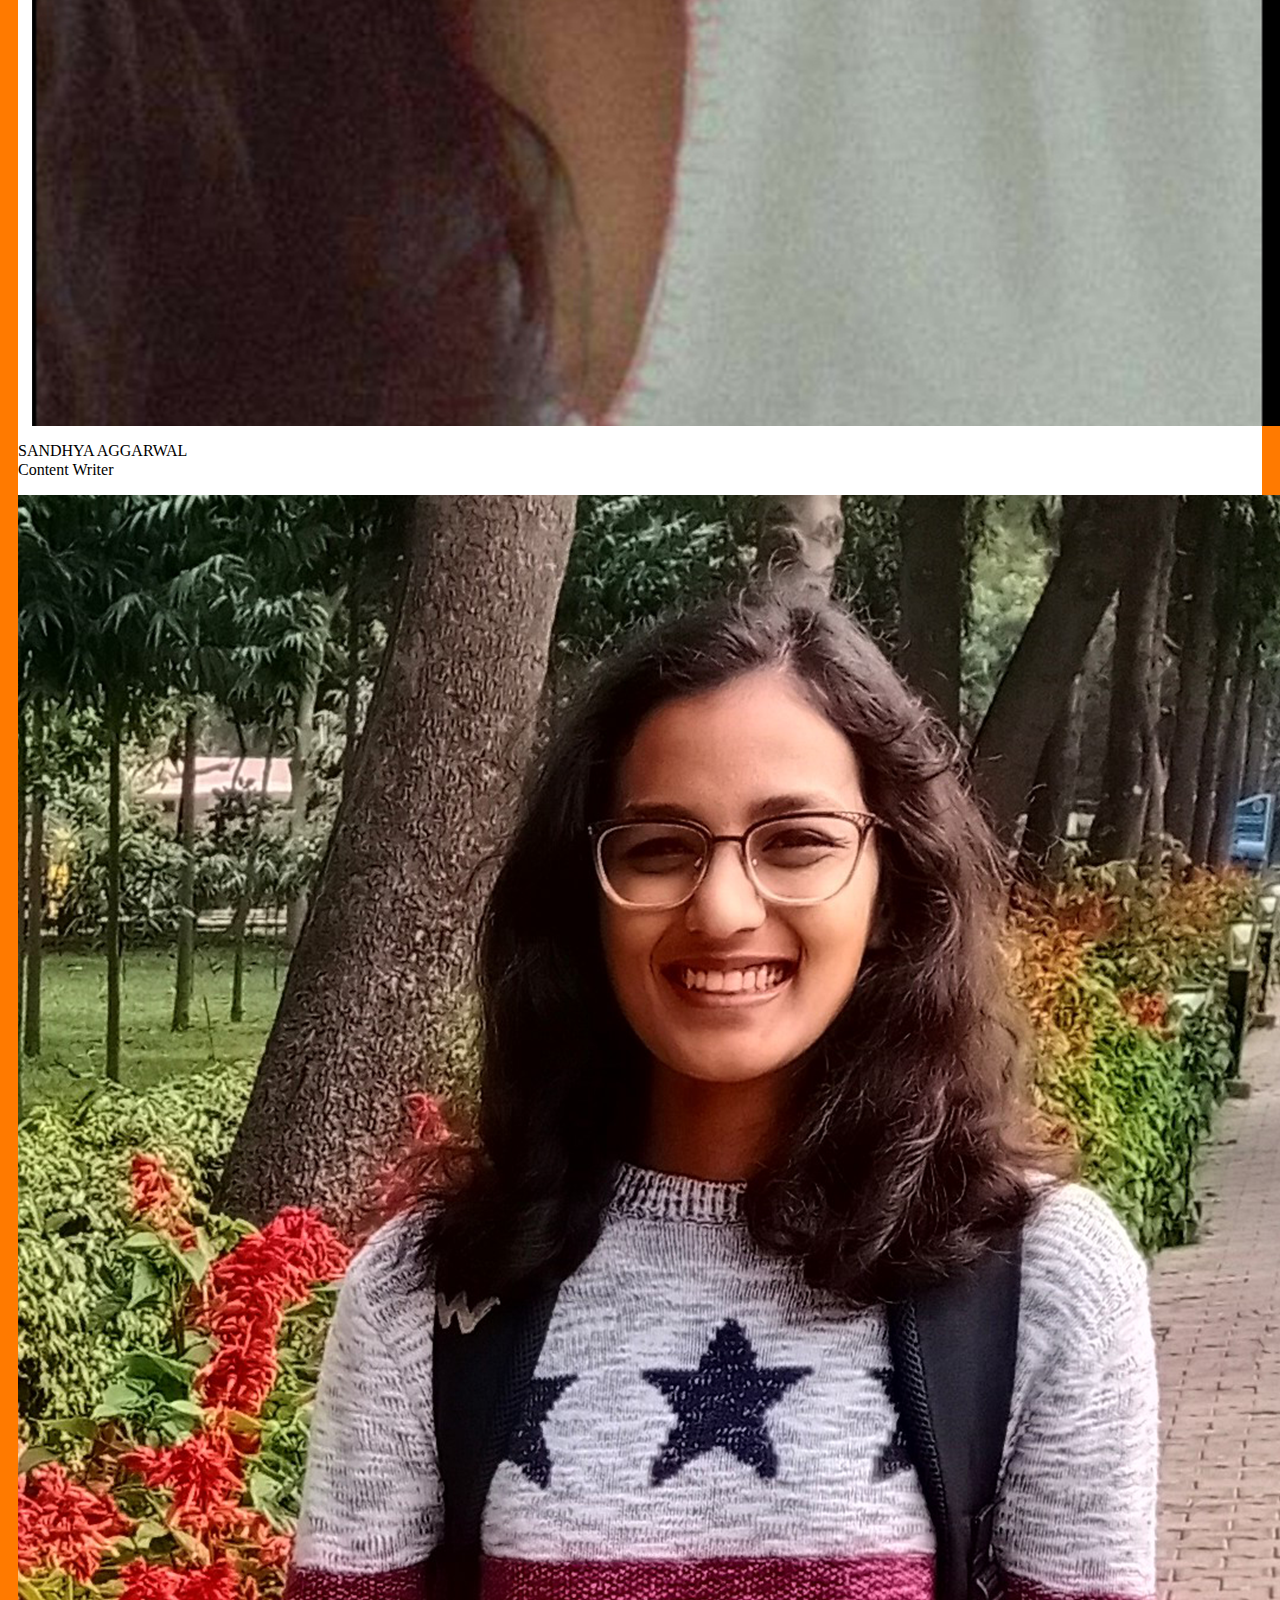
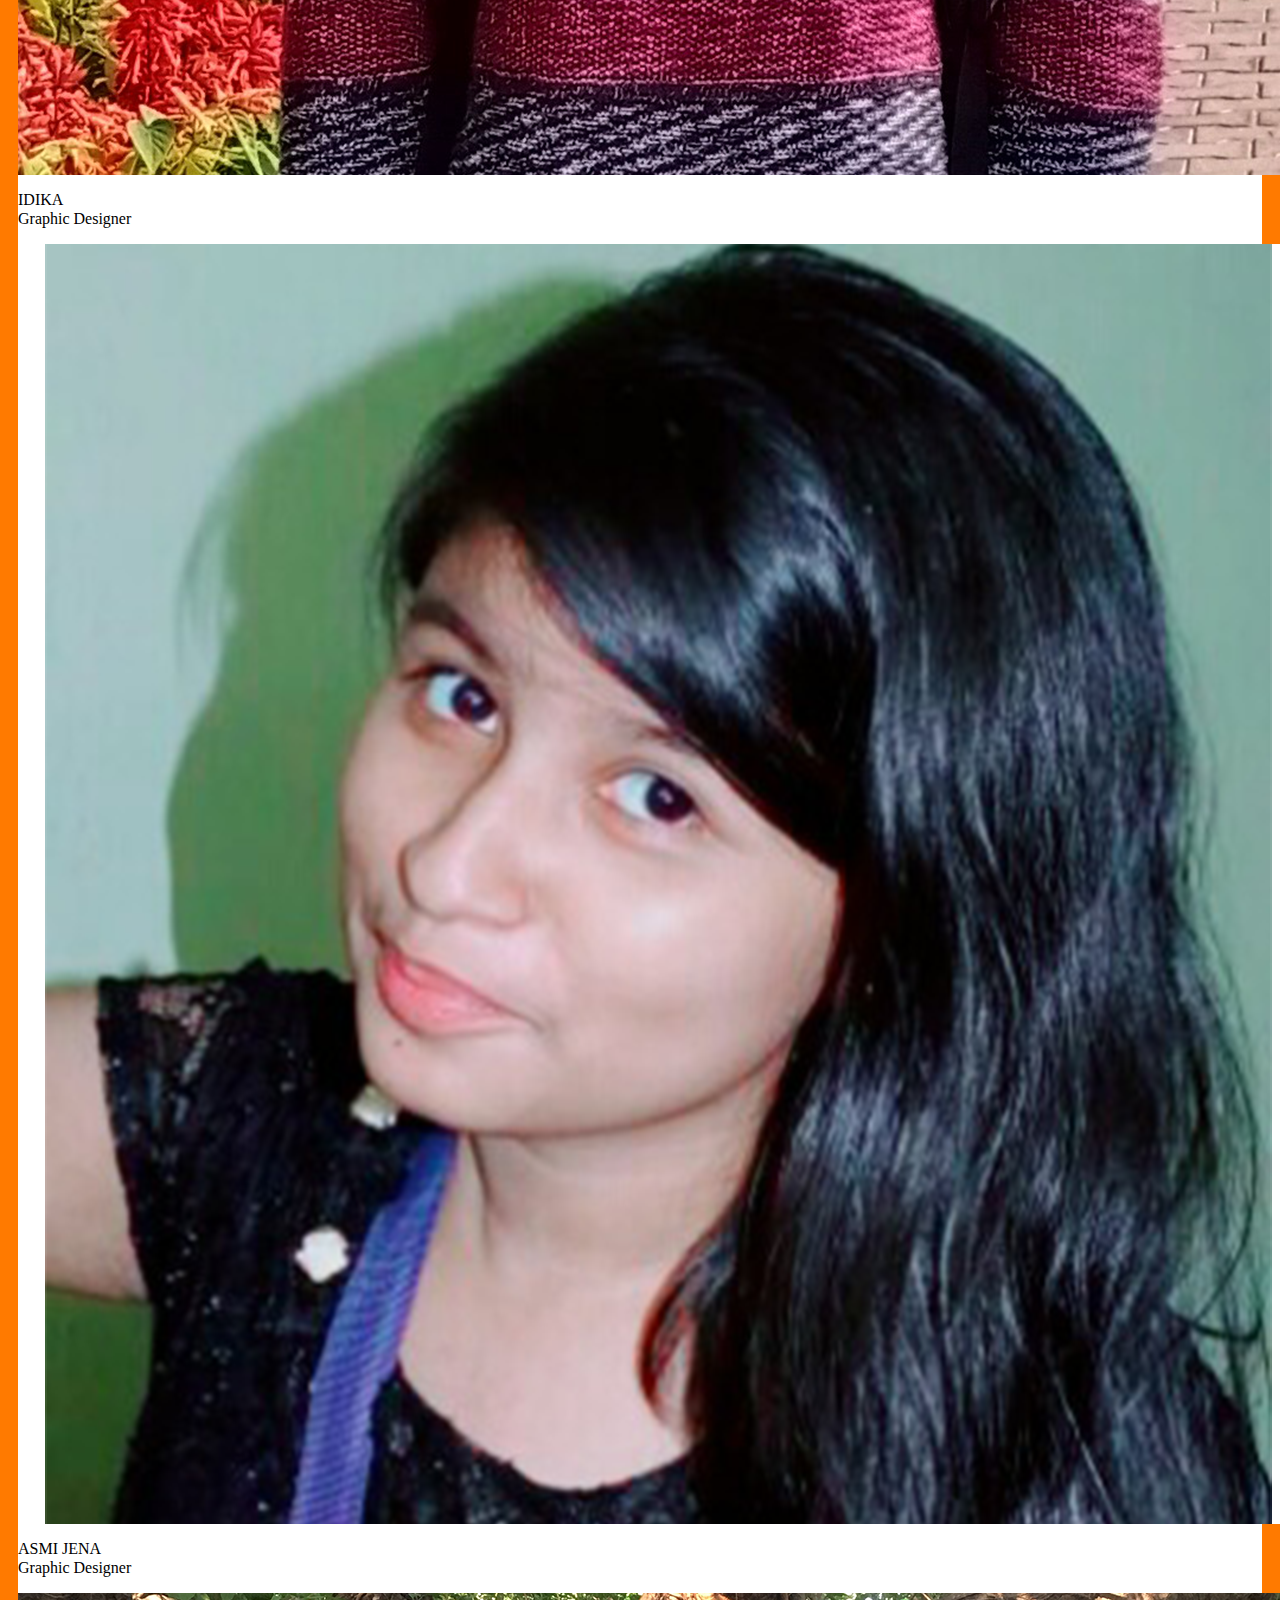
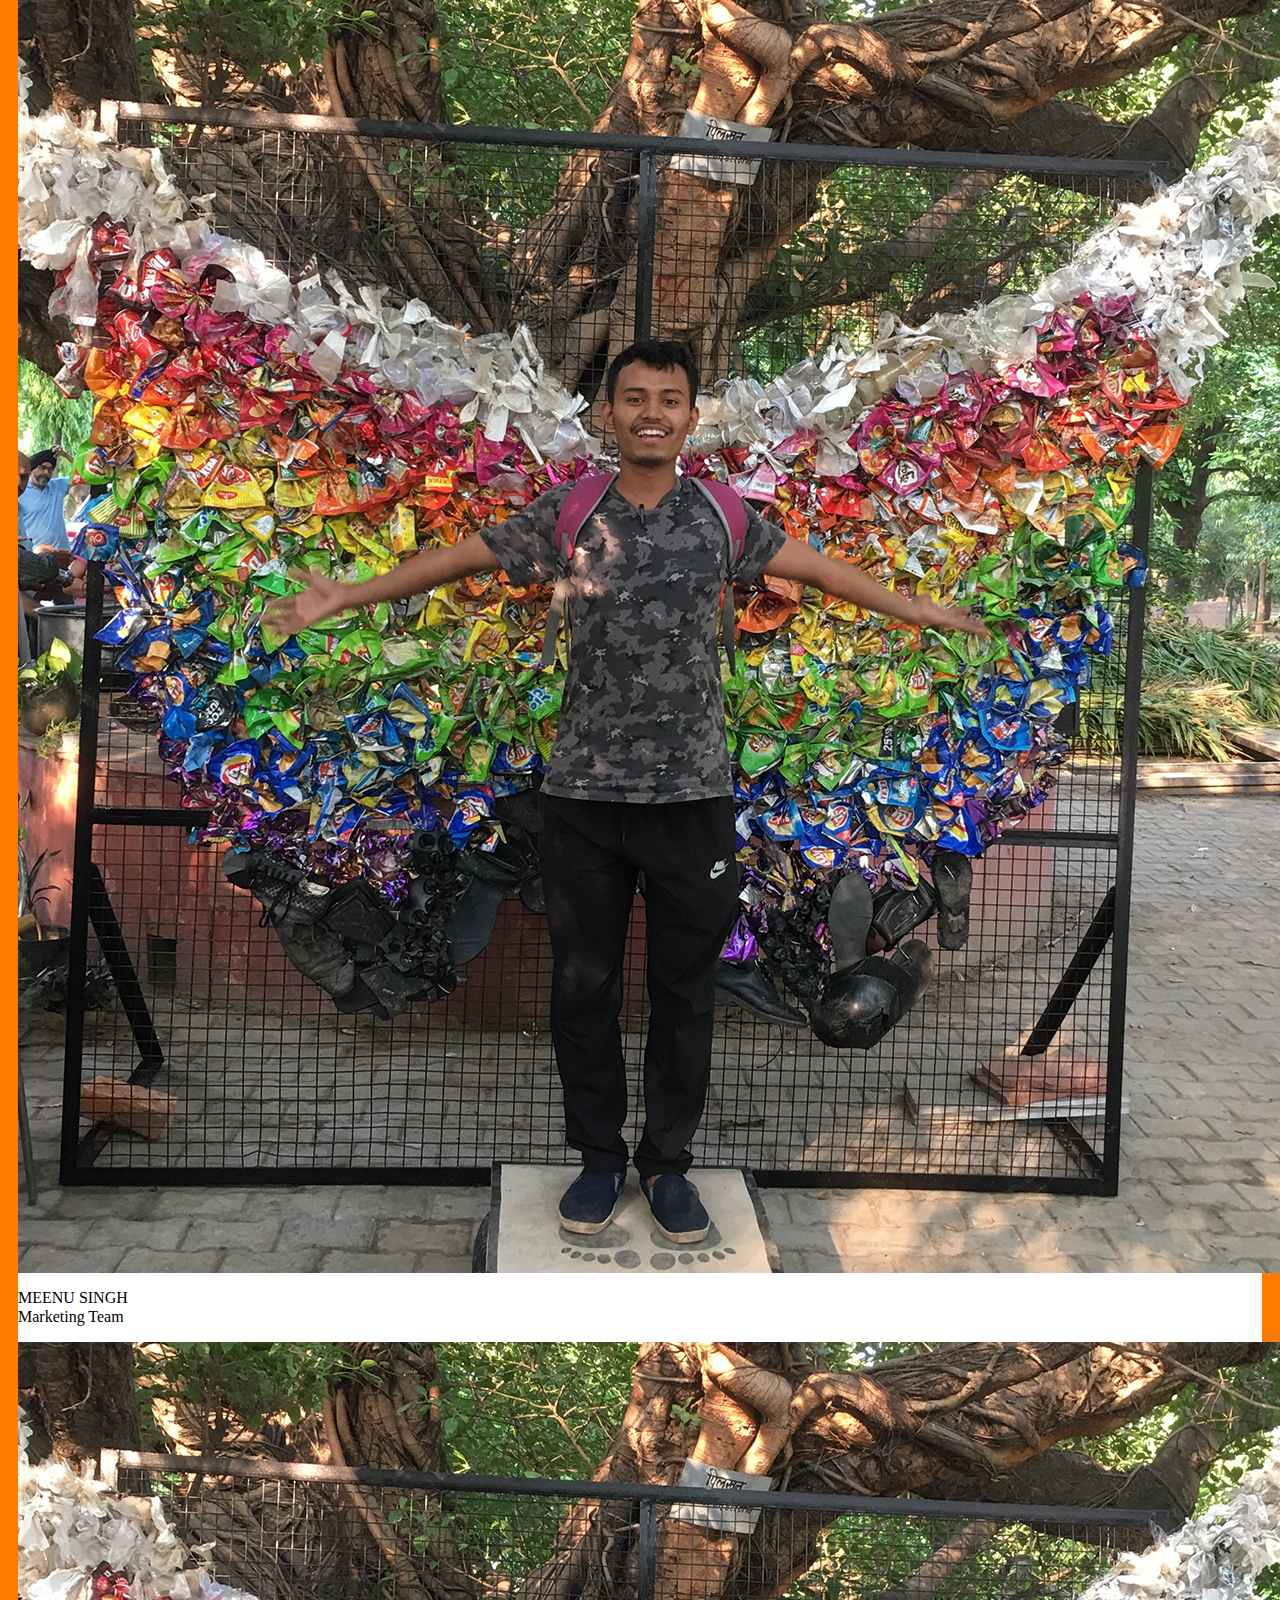
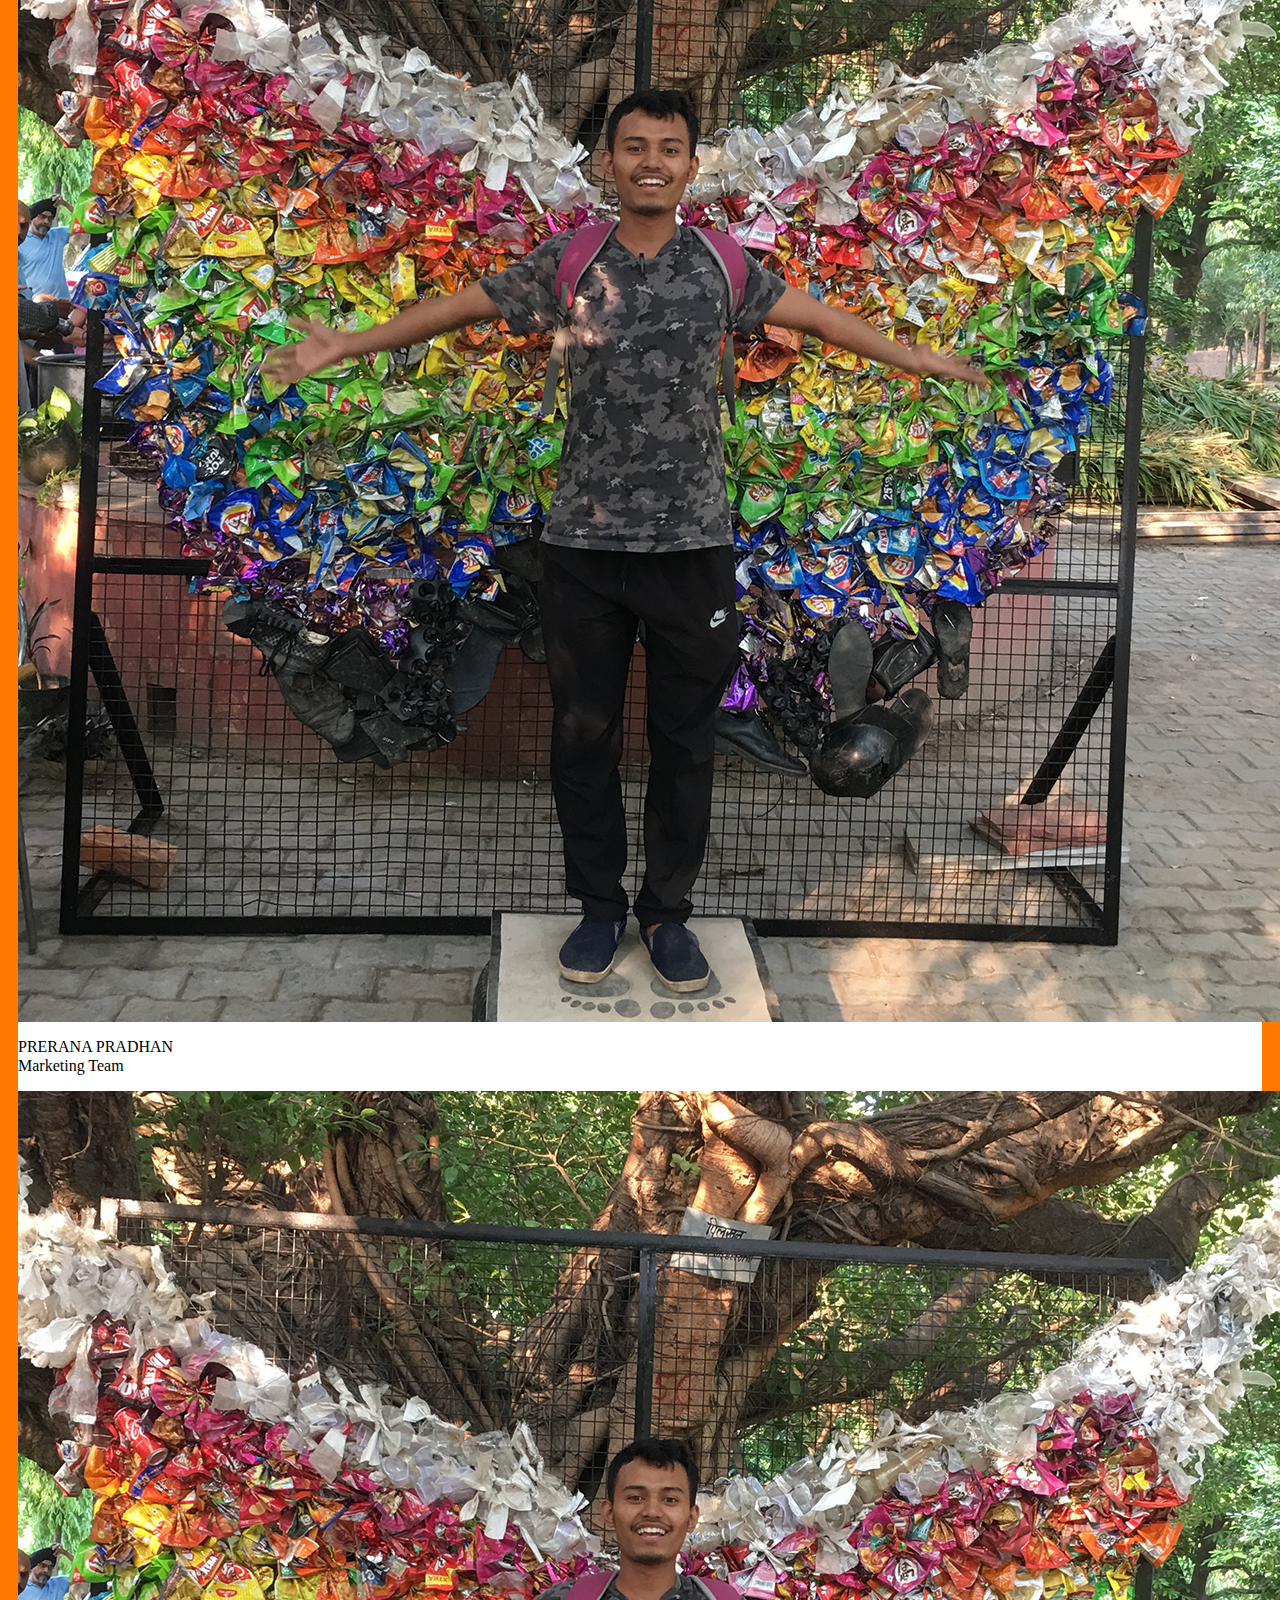
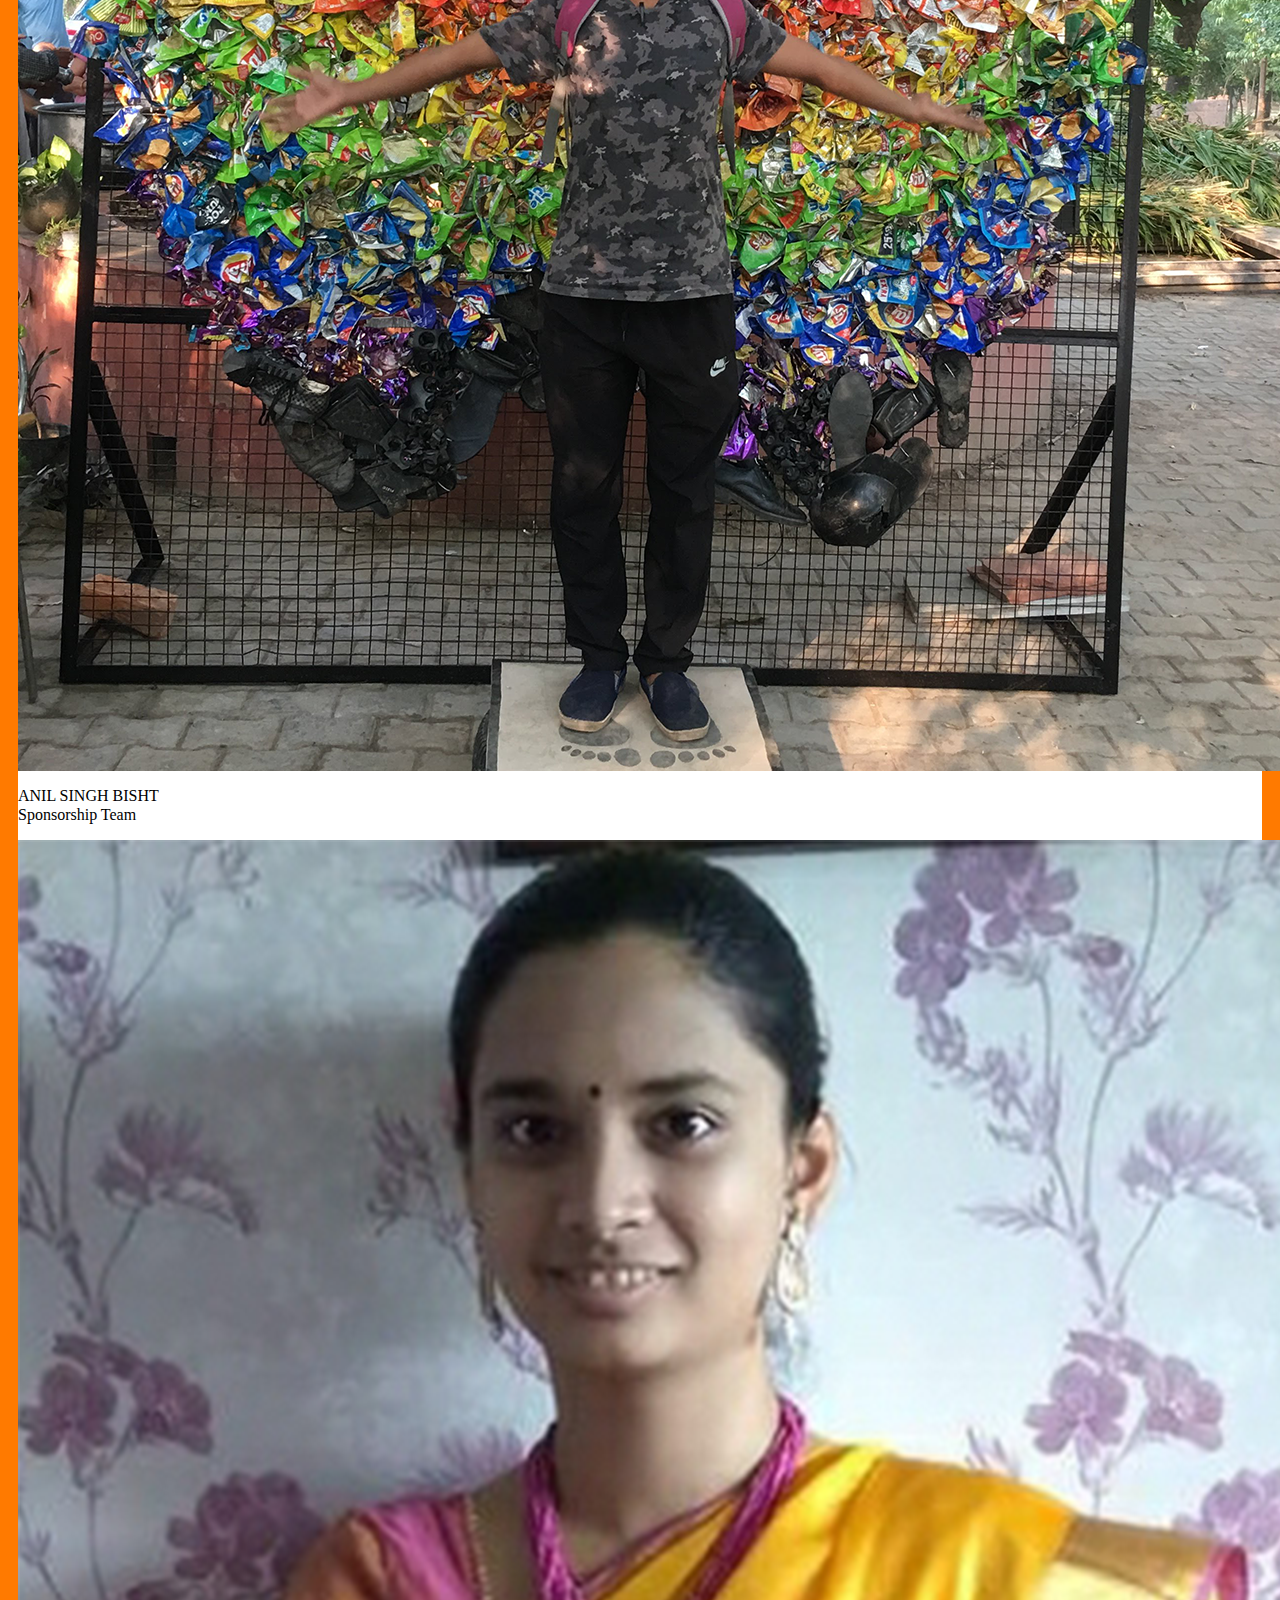
==== commit d1cd5e98: "updates done" ====
--- a/pages/team.html
+++ b/pages/team.html
@@ -3,33 +3,65 @@
     <meta charset="UTF-8">
     <meta http-equiv="X-UA-Compatible" content="IE=edge">
     <meta name="viewport" content="width=device-width, initial-scale=1.0">
+    <link rel="shortcut icon" href="../assets/gwoc_smallweb.png" type="image/x-icon" />
     <link rel="stylesheet" href="https://cdnjs.cloudflare.com/ajax/libs/font-awesome/5.15.4/css/all.min.css" integrity="sha512-1ycn6IcaQQ40/MKBW2W4Rhis/DbILU74C1vSrLJxCq57o941Ym01SwNsOMqvEBFlcgUa6xLiPY/NS5R+E6ztJQ==" crossorigin="anonymous" referrerpolicy="no-referrer" />
     <link href="https://cdn.jsdelivr.net/npm/bootstrap@5.0.2/dist/css/bootstrap.min.css" rel="stylesheet" integrity="sha384-EVSTQN3/azprG1Anm3QDgpJLIm9Nao0Yz1ztcQTwFspd3yD65VohhpuuCOmLASjC" crossorigin="anonymous">
     <link rel="stylesheet" href="../css/team.css" type="text/css">
-    <title>Team page</title>
+    <title>GWOC | TEAM</title>
+    <meta name="description" content="GirlScript Winter of Contributing is a
+    three-month programme run by the
+    GirlScript Foundation during the winters
+    with the purpose of empowering people to
+    share their knowledge and ideas in order
+    to improve technical abilities and gain
+    valuable experience in the field of tech
+    education. Throughout the programme,
+    participants contribute to a variety of
+    themes under the supervision of an
+    expert facilitator">
+
+    <!-- META -->
+    <meta name="application-name" content="GirlScript Foundation India">
+    <meta name="author" content="GirlScript Winter of Contributing">
+    <meta name="msapplication-tooltip" content="GirlScript Winter of Contributing is a
+    three-month programme run by the
+    GirlScript Foundation during the winters
+    with the purpose of empowering people to
+    share their knowledge and ideas in order
+    to improve technical abilities and gain
+    valuable experience in the field of tech
+    education.">
+    <meta name="apple-mobile-web-app-title" content="GirlScript Winter of Contributing">
+    <meta name="og:site_name" content="gwoc.tech" />
+    <meta name="og:title" content="GirlScript Winter of Contributing" />
+    <meta name="og:url" content="https://gwoc.girlscript.tech/" />
 </head>
 <body>
     <section id="team">
-        <div class="container mt-0 mb-5 pb-5 ps-0 pe-0" style="background-color: white; border-radius:20px; position: relative;">
+        <div class="container mt-0 mb-5 ps-0 pe-0" style="background-color: white; border-radius:20px; position: relative;">
 
             <!-- navbar -->
-            <div class=" container nav mb-4">
+            <div class=" container nav">
                 <div class="logo">
                     <img src="../assets/gwoc_logo_forweb.png" class="image-fluid" alt="logo">
                 </div>
                 <div id="navbar-toggle">
-                    <i class="fas fa-bars" style="font-size:1.5rem"></i>
+                    <i class="fas fa-bars" style="font-size:1.3rem;border-radius: 0.3rem;
+                    border: 0.1rem solid rgba(0, 0, 0, 0.2); padding:0.3rem 0.5rem;"></i>
                 </div>
                 <div class="nav-items">
                     <ul>
                         <a href="../index.html">
                             <li>Home</li>
                         </a>
-                        <a href="../index.html">
+                        <a href="about.html">
                             <li>About</li>
                         </a>
-                        <a href="../index.html">
+                        <a href="../index.html#registration">
                             <li>Register</li>
+                        </a>
+                        <a href="../index.html#contact">
+                            <li>Contact</li>
                         </a>
                         <a href="team.html">
                             <li>Team</li>
@@ -41,36 +73,36 @@
 
             <div class="text-center">
                 <h3 class="display-5 fw-bold pt-4 ">Meet the Team</h3>
-                <p class="lead fs-2 pt-3"><span class="fw-bold">"</span>Team work makes the dream work<span class="fw-bold">"</span></p>
+                <p class="lead fs-2 pt-3 mx-3"><span class="fw-bold">"</span>Team work makes the dream work<span class="fw-bold">"</span></p>
             </div>
 
             <div class="row justify-content-around align-items-center text-center g-2 g-md-5 p-5">
 
-                <div class="col-10 col-sm-5 col-md-4 col-xl-4">
+                <div class="col-10 col-sm-5 col-md-3 col-xl-3">
                     <div class="team-image">
                         <img src="../assets/team/Harshita(Manager).png" alt="" class="img-fluid img-thumbnail rounded-circle border-5 border-success">
                     </div>
-                    <p class="lead fw-bold mt-2">HARSHITA GOSWAMI</p>
+                    <p class="lead fw-bold mt-2">JIGYASA SARASWAT</p>
                     <p class="lead" style="margin-top:-15px">Program Manager</p>
                 </div>
 
-                <div class="col-10 col-sm-5 col-md-4 col-xl-4">
+                <div class="col-10 col-sm-5 col-md-3 col-xl-3">
                     <div class="team-image">
                         <img src="../assets/team/Saloni.jpg" alt="" class="img-fluid img-thumbnail rounded-circle border-5 border-success">
                     </div>
-                    <p class="lead fw-bold mt-2">SALONI</p>
+                    <p class="lead fw-bold mt-2">ANNA THOMAS</p>
                     <p class="lead" style="margin-top:-15px">Program Manager</p>
                 </div>
 
-                <div class="col-10 col-sm-5 col-md-4 col-xl-4">
+                <div class="col-10 col-sm-5 col-md-3 col-xl-3">
                     <div class="team-image">
                         <img src="../assets/team/Shrishti(manager).png" alt="" class="img-fluid img-thumbnail rounded-circle border-5 border-success">
                     </div>
-                    <p class="lead fw-bold mt-2">SHRISHTI</p>
-                    <p class="lead" style="margin-top:-15px">Program Manager</p>
-                </div>
-
-                <div class="col-10 col-sm-5 col-md-3 col-xl-4">
+                    <p class="lead fw-bold mt-2">MUSKAN</p>
+                    <p class="lead" style="margin-top:-15px">Moderator</p>
+                </div>
+
+                <div class="col-10 col-sm-5 col-md-3 col-xl-3">
                     <div class="team-image">
                         <img src="../assets/team/Aanchal(developer).png" alt="" class="img-fluid img-thumbnail rounded-circle border-5 border-info">
                     </div>
@@ -78,23 +110,15 @@
                     <p class="lead" style="margin-top:-15px">Web Developer</p>
                 </div>
 
-                <div class="col-10 col-sm-5 col-md-3 col-xl-4">
+                <div class="col-10 col-sm-5 col-md-3 col-xl-3">
                     <div class="team-image">
                         <img src="../assets/team/Vansh(content).png" alt="" class="img-fluid img-thumbnail rounded-circle border-5 border-primary">
                     </div>
-                    <p class="lead fw-bold mt-2">VANSH</p>
+                    <p class="lead fw-bold mt-2">VANSH SHARMA</p>
                     <p class="lead" style="margin-top:-15px">Content Writer</p>
                 </div>
 
-                <div class="col-10 col-sm-5 col-md-3 col-xl-4">
-                    <div class="team-image">
-                        <img src="../assets/team/Vimal(content).png" alt="" class="img-fluid img-thumbnail rounded-circle border-5 border-primary">
-                    </div>
-                    <p class="lead fw-bold mt-2">VIMAL</p>
-                    <p class="lead" style="margin-top:-15px">Content Writer</p>
-                </div>
-
-                <div class="col-10 col-sm-5 col-md-3 col-xl-4">
+                <div class="col-10 col-sm-5 col-md-3 col-xl-3">
                     <div class="team-image">
                         <img src="../assets/team/Sandhya aggarwal(content).png" alt="" class="img-fluid img-thumbnail rounded-circle border-5 border-primary">
                     </div>
@@ -102,7 +126,7 @@
                     <p class="lead" style="margin-top:-15px">Content Writer</p>
                 </div>
 
-                <div class="col-10 col-sm-5 col-md-3 col-xl-4">
+                <div class="col-10 col-sm-5 col-md-3 col-xl-3">
                     <div class="team-image">
                         <img src="../assets/team/idika(graphics).png" alt="" class="img-fluid img-thumbnail rounded-circle border-5 border-danger">
                     </div>
@@ -110,54 +134,131 @@
                     <p class="lead" style="margin-top:-15px">Graphic Designer</p>
                 </div>
 
-                <div class="col-10 col-sm-5 col-md-3 col-xl-4">
+                <div class="col-10 col-sm-5 col-md-3 col-xl-3">
                     <div class="team-image">
                         <img src="../assets/team/Asmi(Graphics).png" alt="" class="img-fluid img-thumbnail rounded-circle border-5 border-danger">
                     </div>
-                    <p class="lead fw-bold mt-2">ASMI</p>
+                    <p class="lead fw-bold mt-2">ASMI JENA</p>
                     <p class="lead" style="margin-top:-15px">Graphic Designer</p>
                 </div>
 
-                <div class="col-10 col-sm-5 col-md-3 col-xl-4">
+                <div class="col-10 col-sm-5 col-md-3 col-xl-3">
                     <div class="team-image">
                         <img src="../assets/team/Anil(sponsorship).png" alt="" class="img-fluid img-thumbnail rounded-circle border-5 border-warning">
                     </div>
-                    <p class="lead fw-bold mt-2">ANIL</p>
+                    <p class="lead fw-bold mt-2">MEENU SINGH</p>
+                    <p class="lead" style="margin-top:-15px">Marketing Team</p>
+                </div>
+
+                <div class="col-10 col-sm-5 col-md-3 col-xl-3">
+                    <div class="team-image">
+                        <img src="../assets/team/Anil(sponsorship).png" alt="" class="img-fluid img-thumbnail rounded-circle border-5 border-warning">
+                    </div>
+                    <p class="lead fw-bold mt-2">PRERANA PRADHAN</p>
+                    <p class="lead" style="margin-top:-15px">Marketing Team</p>
+                </div>
+
+                <div class="col-10 col-sm-5 col-md-3 col-xl-3">
+                    <div class="team-image">
+                        <img src="../assets/team/Anil(sponsorship).png" alt="" class="img-fluid img-thumbnail rounded-circle border-5 border-warning">
+                    </div>
+                    <p class="lead fw-bold mt-2">ANIL SINGH BISHT</p>
                     <p class="lead" style="margin-top:-15px">Sponsorship Team</p>
                 </div>
 
-                <div class="col-10 col-sm-5 col-md-3 col-xl-4">
+                <div class="col-10 col-sm-5 col-md-3 col-xl-3">
                     <div class="team-image">
                         <img src="../assets/team/Vipula(sponsorship).png" alt="" class="img-fluid img-thumbnail rounded-circle border-5 border-warning">
                     </div>
-                    <p class="lead fw-bold mt-2">VIPULA</p>
+                    <p class="lead fw-bold mt-2">VIPULA SAIL</p>
                     <p class="lead" style="margin-top:-15px">Sponsorship Team</p>
                 </div>
 
-                </div>
-        </div>
+            </div>
+
+            <section id="footer">
+                <div class="row p-5 mt-5 justify-content-evenly">
+                    <div class="col-10 col-xl-3 my-3 my-xl-0">
+                        <div class="footer-about">
+                            <h3>About Us</h3>
+                            <p>GirlScript Winter of Contributing, a three-month enthusiastic program organized by GirlScript Foundation with the goal of creating the world's largest multilingual content repository that is open for everyone.</p>
+                        </div>
+                    </div>
+    
+                    <div class="col-10 col-xl-3 my-3 my-xl-0">
+                        <div class="footer-quick-links">
+                            <h3>Quick Links</h3>
+                            <ul>
+                                <a href="../index.html#questions"><li>FAQs</li></a>
+                                <a href="../index.html#registrations"><li>Register</li></a>
+                                <a href="../pages/codeofconduct.html"><li>Code of Conduct</li></a>
+                            </ul>
+                        </div>
+                    </div>
+    
+                    <div class="col-10 col-xl-3 my-3 my-xl-0">
+                        <div class="footer-social-media">
+                            <h3>Contact us</h3>
+                            <div class="email">
+                                <a
+                                    href="mailto:gwoc@girlscript.tech"
+                                    target="_blank"
+                                    title="Mail"
+                                    ><i class="far fa-envelope" style="font-size: 28px"></i
+                                  ></a>
+                                  <p>gwoc@girlscript.tech</p>
+                            </div>
+                            <ul>
+                                <li class="sm1">
+                                  <a
+                                    href="https://www.facebook.com/girlscriptwinterofcontributing"
+                                    target="_blank"
+                                    title="Facebook"
+                                    ><i class="fab fa-facebook" style="font-size: 28px"></i
+                                  ></a>
+                                </li>
+                                <li class="sm1">
+                                  <a
+                                    href="https://twitter.com/girlscriptwoc"
+                                    target="_blank"
+                                    title="Twitter"
+                                    ><i class="fab fa-twitter" style="font-size: 28px"></i
+                                  ></a>
+                                </li>
+                                <li class="sm1">
+                                  <a
+                                    href="https://www.instagram.com/girlscriptwinterofcontributing/"
+                                    target="_blank"
+                                    title="Instagram"
+                                    ><i class="fab fa-instagram" style="font-size: 28px"></i
+                                  ></a>
+                                </li>
+                                <li class="sm1">
+                                  <a
+                                    href="https://www.linkedin.com/company/girlscript-winter-of-contributing/"
+                                    target="_blank"
+                                    title="Linkedin"
+                                    ><i class="fab fa-linkedin-in" style="font-size: 28px"></i
+                                  ></a>
+                                </li>
+                              </ul>
+                        </div>
+                    </div>
+    
+                    <div class="col-12 text-center credit">
+                        Created with 💗 by <span style="color:#ff7a00; font-weight:500">GirlScript Winter of Contributing</span>
+                    </div>
+                    <div class="col-12 text-center copyright">
+                        Copyright © 2021 GirlScript Foundation. All rights reserved.
+                    </div>
+    
+                </div>
+            </section>
+
         </div>
     </section>
 
-    <script>
-        let toggler=document.getElementById("navbar-toggle");
-        let navbar=document.getElementsByClassName("nav-items");
-        let count=0;
-        toggler.addEventListener("click",function(){
-            if(count%2===0)
-            {
-            navbar[0].style.display="block";
-            }
-            else{
-            navbar[0].style.display="none";
-            }
-            count++;
-        });
-        navbar[0].addEventListener("click",function(){
-            count++;
-            navbar[0].style.display="none";
-        });
-    </script>
+    <script src="../js/navbar.js"></script>
     <script src="https://cdn.jsdelivr.net/npm/bootstrap@5.0.2/dist/js/bootstrap.bundle.min.js" integrity="sha384-MrcW6ZMFYlzcLA8Nl+NtUVF0sA7MsXsP1UyJoMp4YLEuNSfAP+JcXn/tWtIaxVXM" crossorigin="anonymous"></script>
 </body>
 </html>--- a/css/team.css
+++ b/css/team.css
@@ -1,3 +1,6 @@
+*{
+    transition: all 0.2s ease-out;
+}
 html::-webkit-scrollbar {
     width: 1rem;
   }
@@ -14,15 +17,14 @@
     box-sizing: border-box;
 }
 .nav{
-    height:130px;
+    height:100px;
     width:100%;
     box-sizing: border-box;
     display: flex;
     justify-content: space-between;
     align-items: center;
-    padding:1rem 1rem;
-    border-bottom: 1px solid rgba(0, 0, 0,0.5);
-    width:inherit;
+    padding:0.6rem 6.5rem 0.6rem 7.6rem;
+    border-bottom: 0.5px solid rgba(0, 0, 0,0.1);
     position:fixed;
     background-color:white;
     border-radius:20px 20px 0px 0px;
@@ -32,8 +34,8 @@
     width:35%;
 }
 .logo>img{
-max-width:90%;
-max-height:90%;
+max-width:19rem;
+max-height:75%;
 }
 .nav-items ul a li{
     display: inline;
@@ -41,11 +43,11 @@
 }
 .nav-items ul a{
     text-decoration: none;
-    padding:1rem;
-    margin:0.5rem;
-    font-size:1.2rem;
+    padding:0.6rem 0rem;
+    font-weight:502;
+    margin-left:0.8rem;
+    font-size:1.28rem;
     color: #2C599D;
-    font-weight: bold;
 }
 .text-center{
     padding-top:150px;
@@ -57,17 +59,23 @@
 @media screen and (max-width:990px){
     .nav{
         height:100px;
+        padding:0.5rem 1rem 0.5rem 1rem;
     }
     .nav-items{
-        display:none;
-    }
-    .nav-items{
+        position: absolute;
+        top:101%;
+        left:0px;
+        clip-path: polygon(0 0, 100% 0, 100% 0, 0 0);
+    }
+    .active{
         width:100%;
         background-color: white;
-        position: relative;
-        top:1.45rem;
-        border:1px solid black;
+        position: absolute;
+        top:101%;
+        left:0px;
+        border-bottom: 0.05rem solid rgba(0, 0, 0, 0.1);
         border-top:none;
+        clip-path: polygon(0 0, 100% 0, 100% 100%, 0 100%);
     }
     .nav-items ul{
         padding:0px;
@@ -80,6 +88,7 @@
         display:block;
         text-align: center;
         width:100%;
+        margin:0.3rem;
     }
     .nav-items ul  a:hover{
         color:#ff7a00;
@@ -87,16 +96,12 @@
     
     .fa-bars{
         display:block;
-        margin-right:20px;
         padding:0.5rem;
     }
 }
 @media screen and (max-width:575px){
     .nav{
        width:96.5%;
-    }
-    .nav-items{
-        top:1.25rem;
     }
 }
 @media screen and (max-width:800px){
@@ -112,8 +117,8 @@
         width:95%;
     }
     .logo>img{
-        max-width:150%;
-        max-height:150%;
+        max-width:200%;
+        max-height:200%;
     }
 }
 @media screen and (max-width:400px){
@@ -121,7 +126,7 @@
         width:94.5%;
     }
     .logo{
-        width:50%;
+        width:60%;
     }
     .logo>img{
         max-width:130%;
@@ -131,6 +136,108 @@
         height:100px;
     }
     .nav-items{
-        top:1.55rem;
-    }
-}+        position: absolute;
+        top:101%;
+        left:0px;
+        clip-path: polygon(0 0, 100% 0, 100% 0, 0 0);
+    }
+    .active{
+        width:100%;
+        background-color: white;
+        position: absolute;
+        top:101%;
+        left:0px;
+        border-bottom: 0.05rem solid rgba(0, 0, 0, 0.1);
+        border-top:none;
+        clip-path: polygon(0 0, 100% 0, 100% 100%, 0 100%);
+    }
+}
+
+/* styling footer */
+#footer{
+    background-color: rgba(232, 232, 232, 0.3);
+    border-radius:0pc 0pc 20px 20px;
+}
+
+.footer-about>p{
+    color:#ff7a00;
+    text-align:justify;
+    font-weight:600;
+    margin-top:10px;
+}
+
+#footer h3{
+    font-size:1.3rem;
+    text-align:center;
+    margin-bottom:20px;
+    color:#2C599D;
+}
+.footer-quick-links ul{
+    list-style:none;
+    font-weight:600;
+    margin-top:10px;
+    display:flex;
+    justify-content: center;
+    align-items:center;
+    flex-direction: column;
+    padding-left:0px;
+}
+.footer-quick-links ul a{
+    text-decoration:none;
+    color:#ff7a00;
+    text-align:center;
+    padding:8px 0px;
+}
+
+.footer-quick-links ul a:hover{
+    color:#2c599d;
+}
+
+.footer-social-media{
+    display:flex;
+    justify-content: center;
+    align-items:center;
+    flex-direction:column;
+}
+
+.email{
+    display:flex;
+    justify-content: center;
+    align-items:center;
+}
+.email a{
+    margin-right:10px;
+    padding:10px;
+    color:#ff7a00;
+}
+.email p{
+    margin:0px;
+}
+
+.footer-social-media ul{
+    display:flex;
+    justify-content: space-evenly;
+    align-items: center;
+    list-style:none;
+    margin-top:10px;
+    padding:20px 0px;
+    border-top:0.5px solid #2c599d;
+}
+.footer-social-media ul a {
+    margin:0px 15px;
+    color:#ff7a00;
+}
+
+.credit{
+    margin-top:20px;
+    font-size:1.2rem;
+}
+
+.credit, .copyright{
+    border-top: 0.1rem solid #d76067;
+    padding:20px 0px;
+}
+
+
+  
+  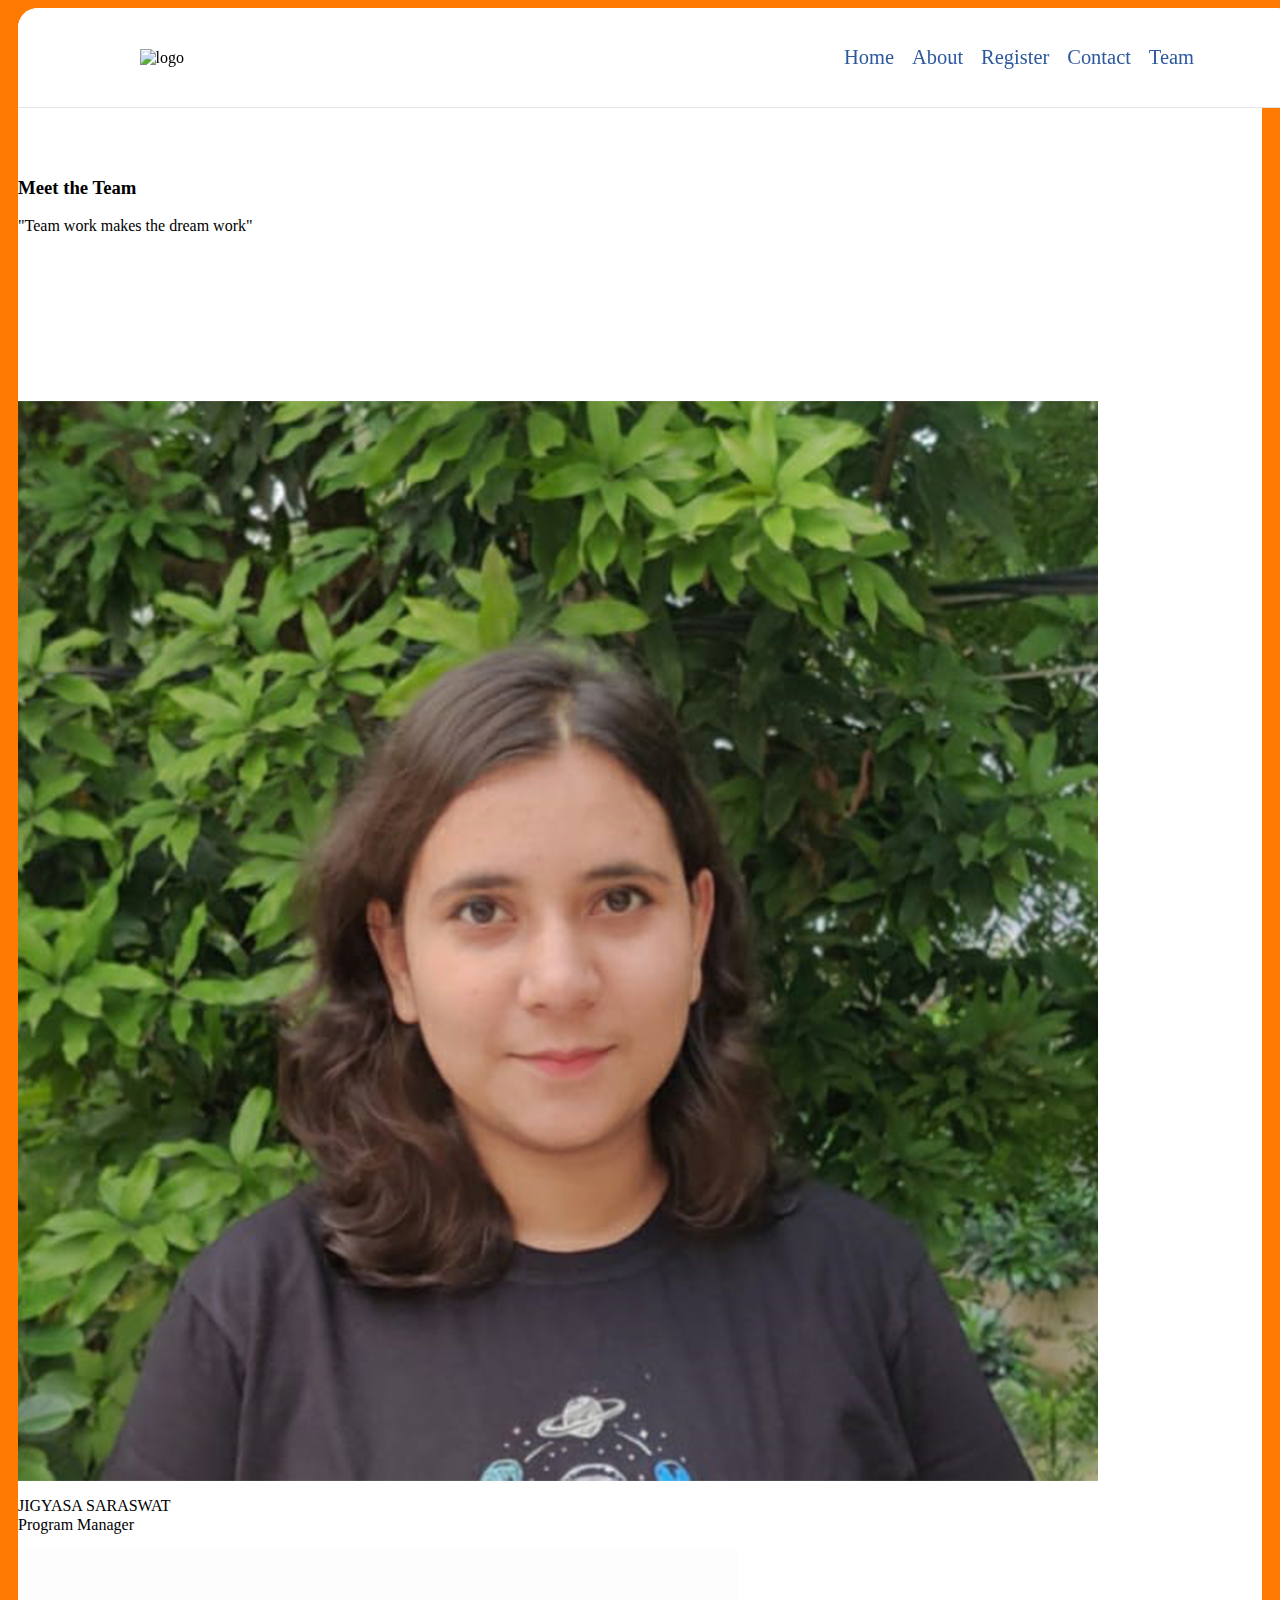
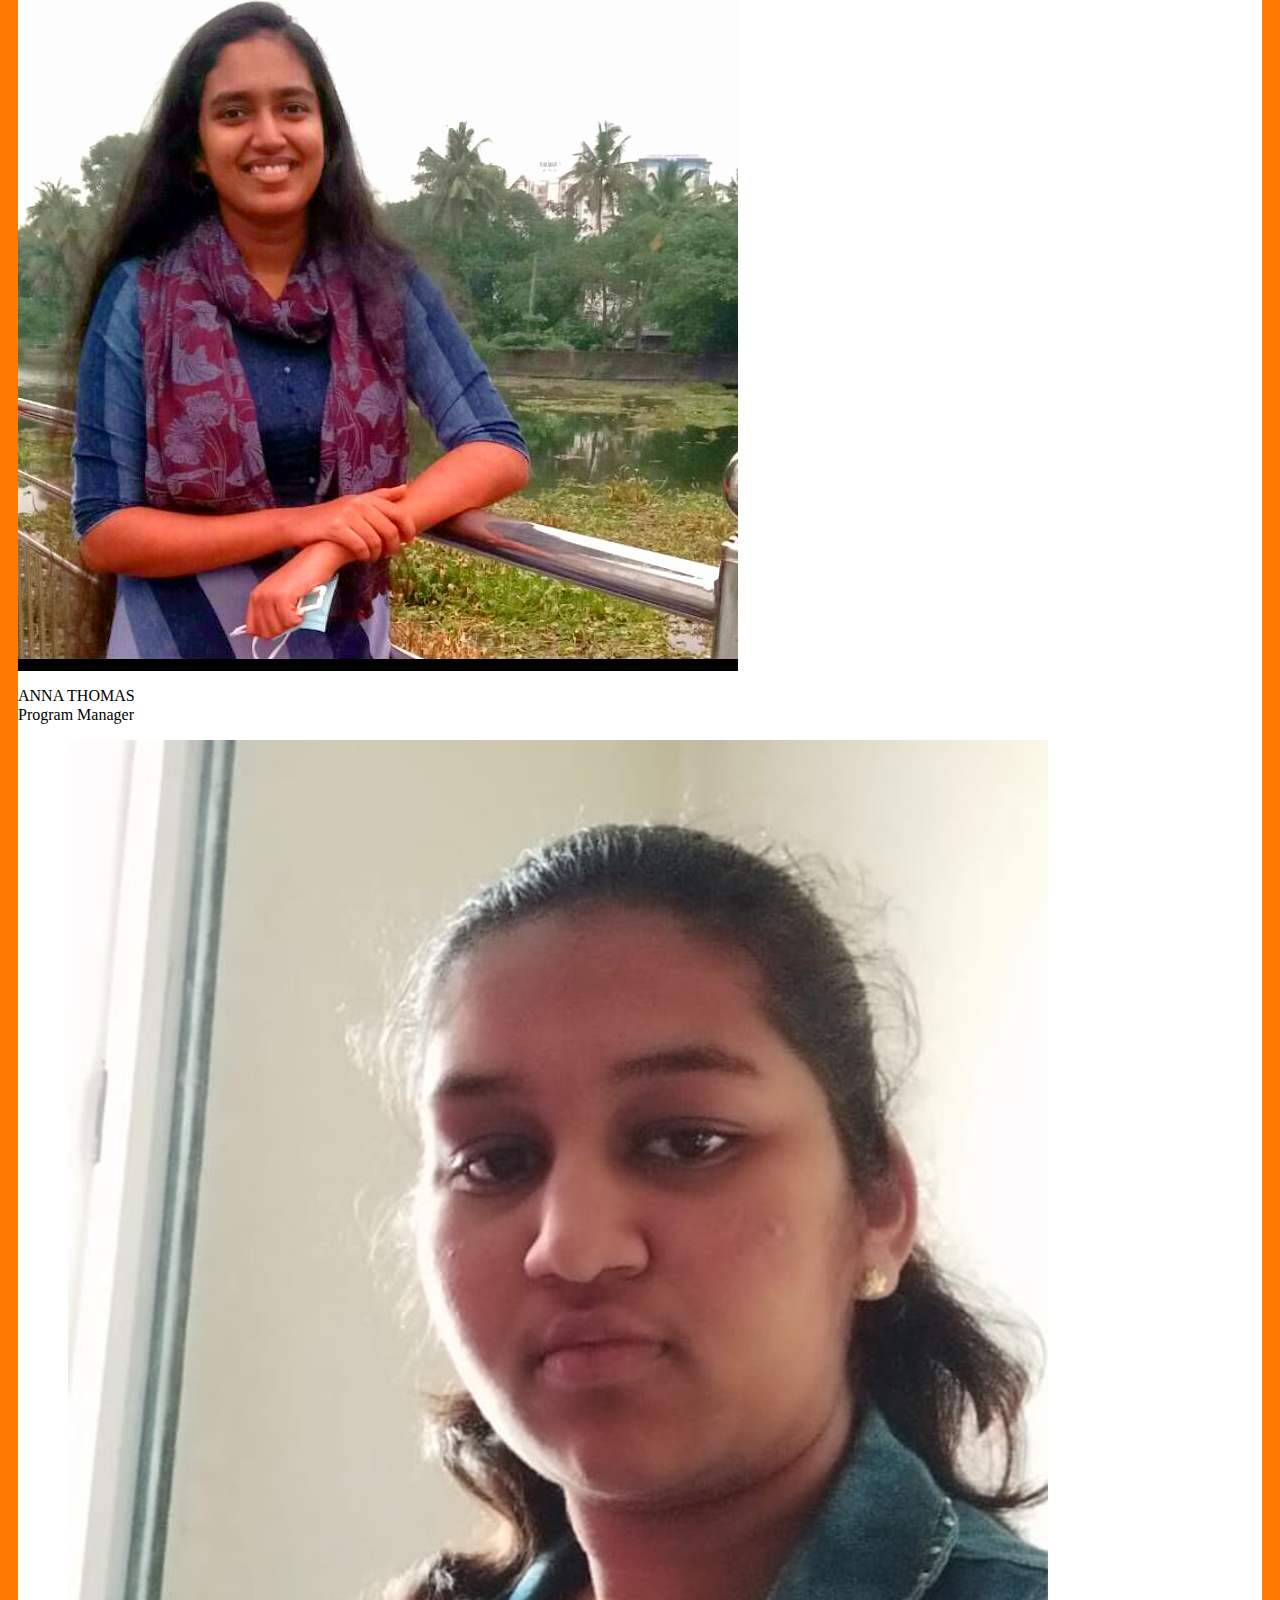
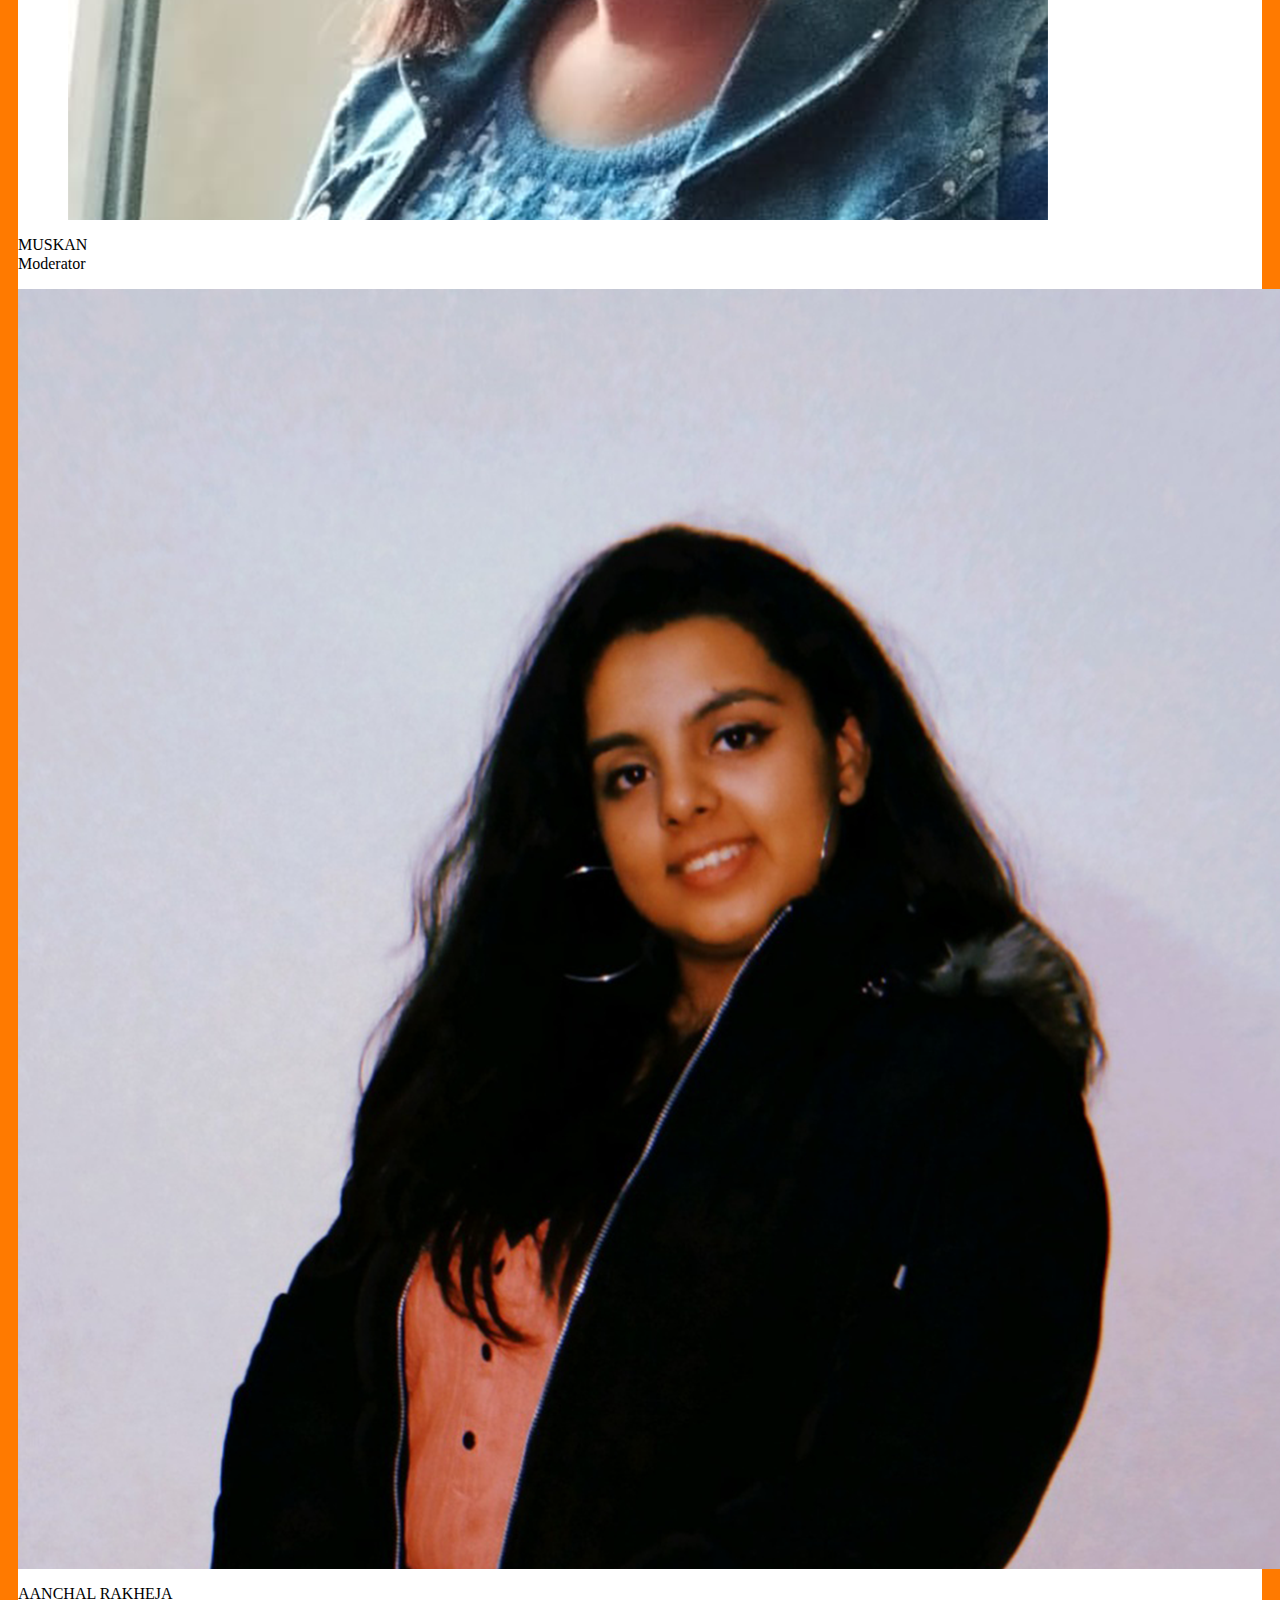
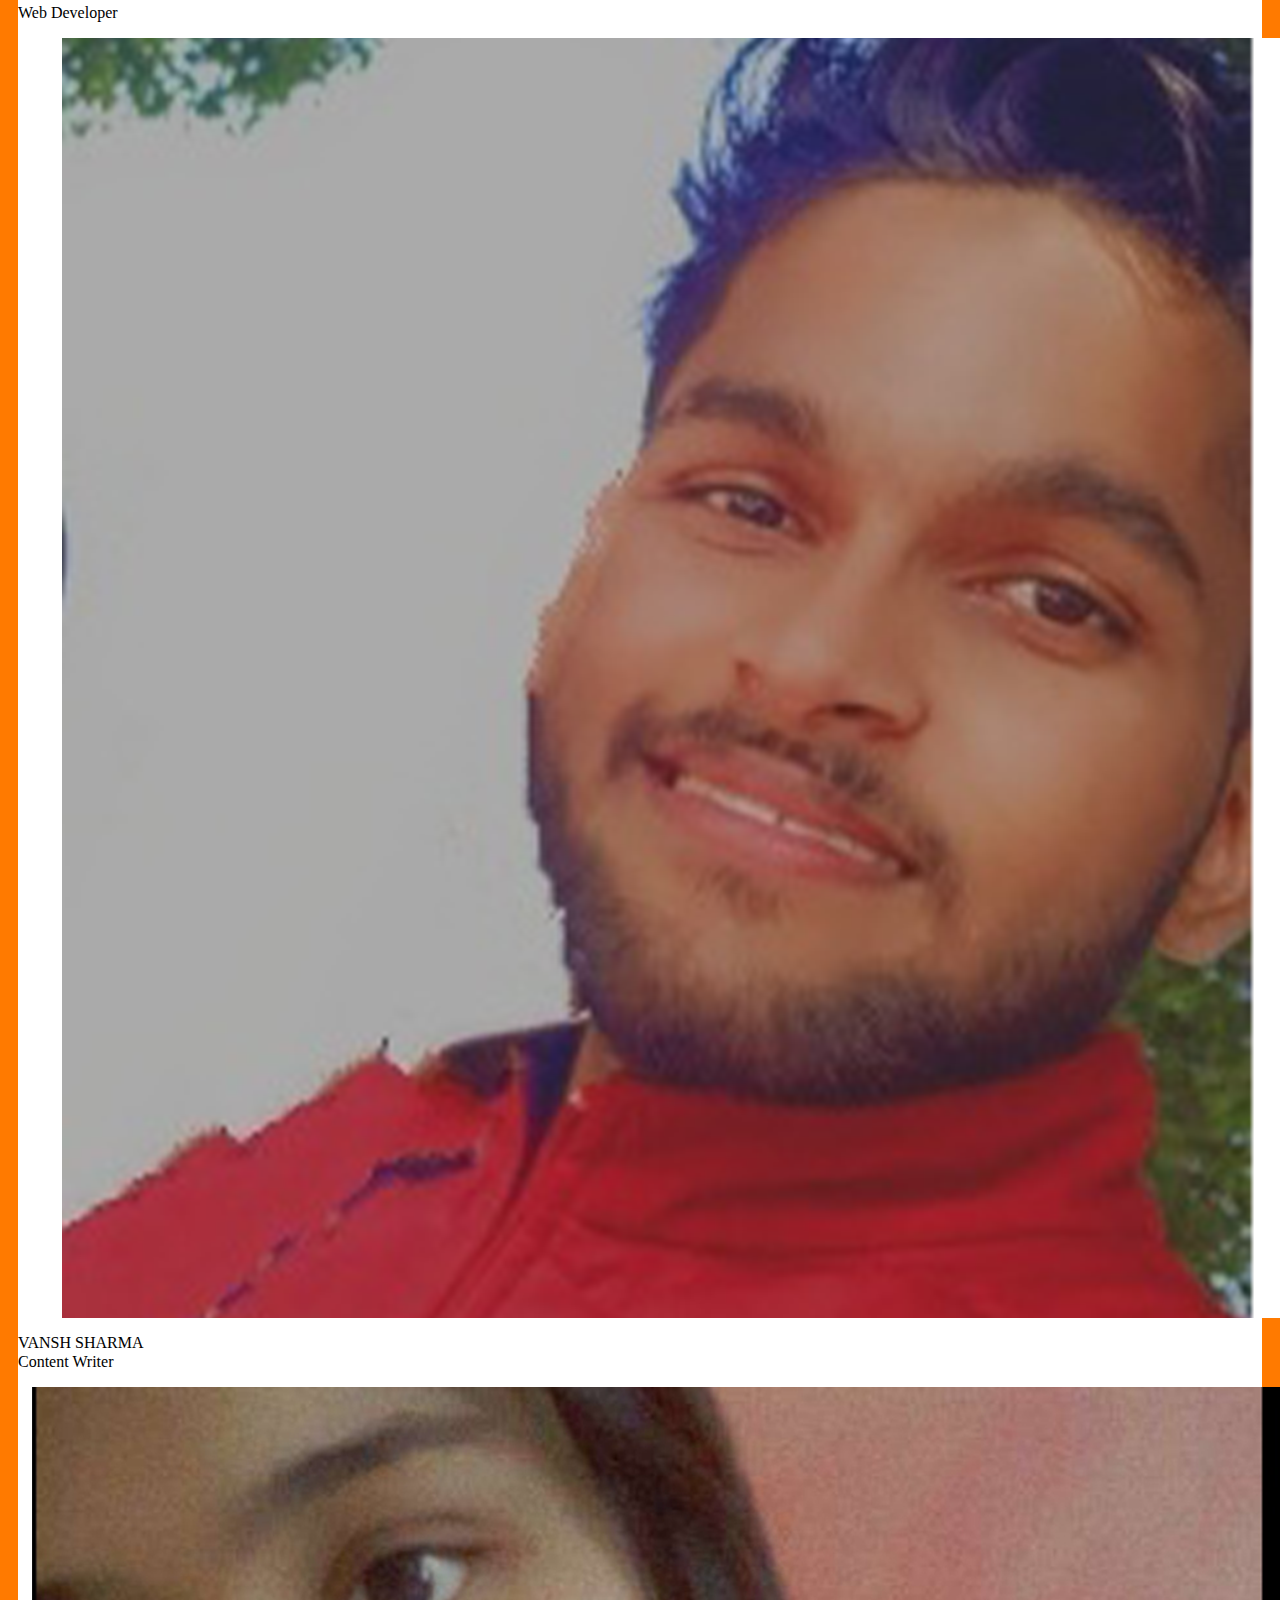
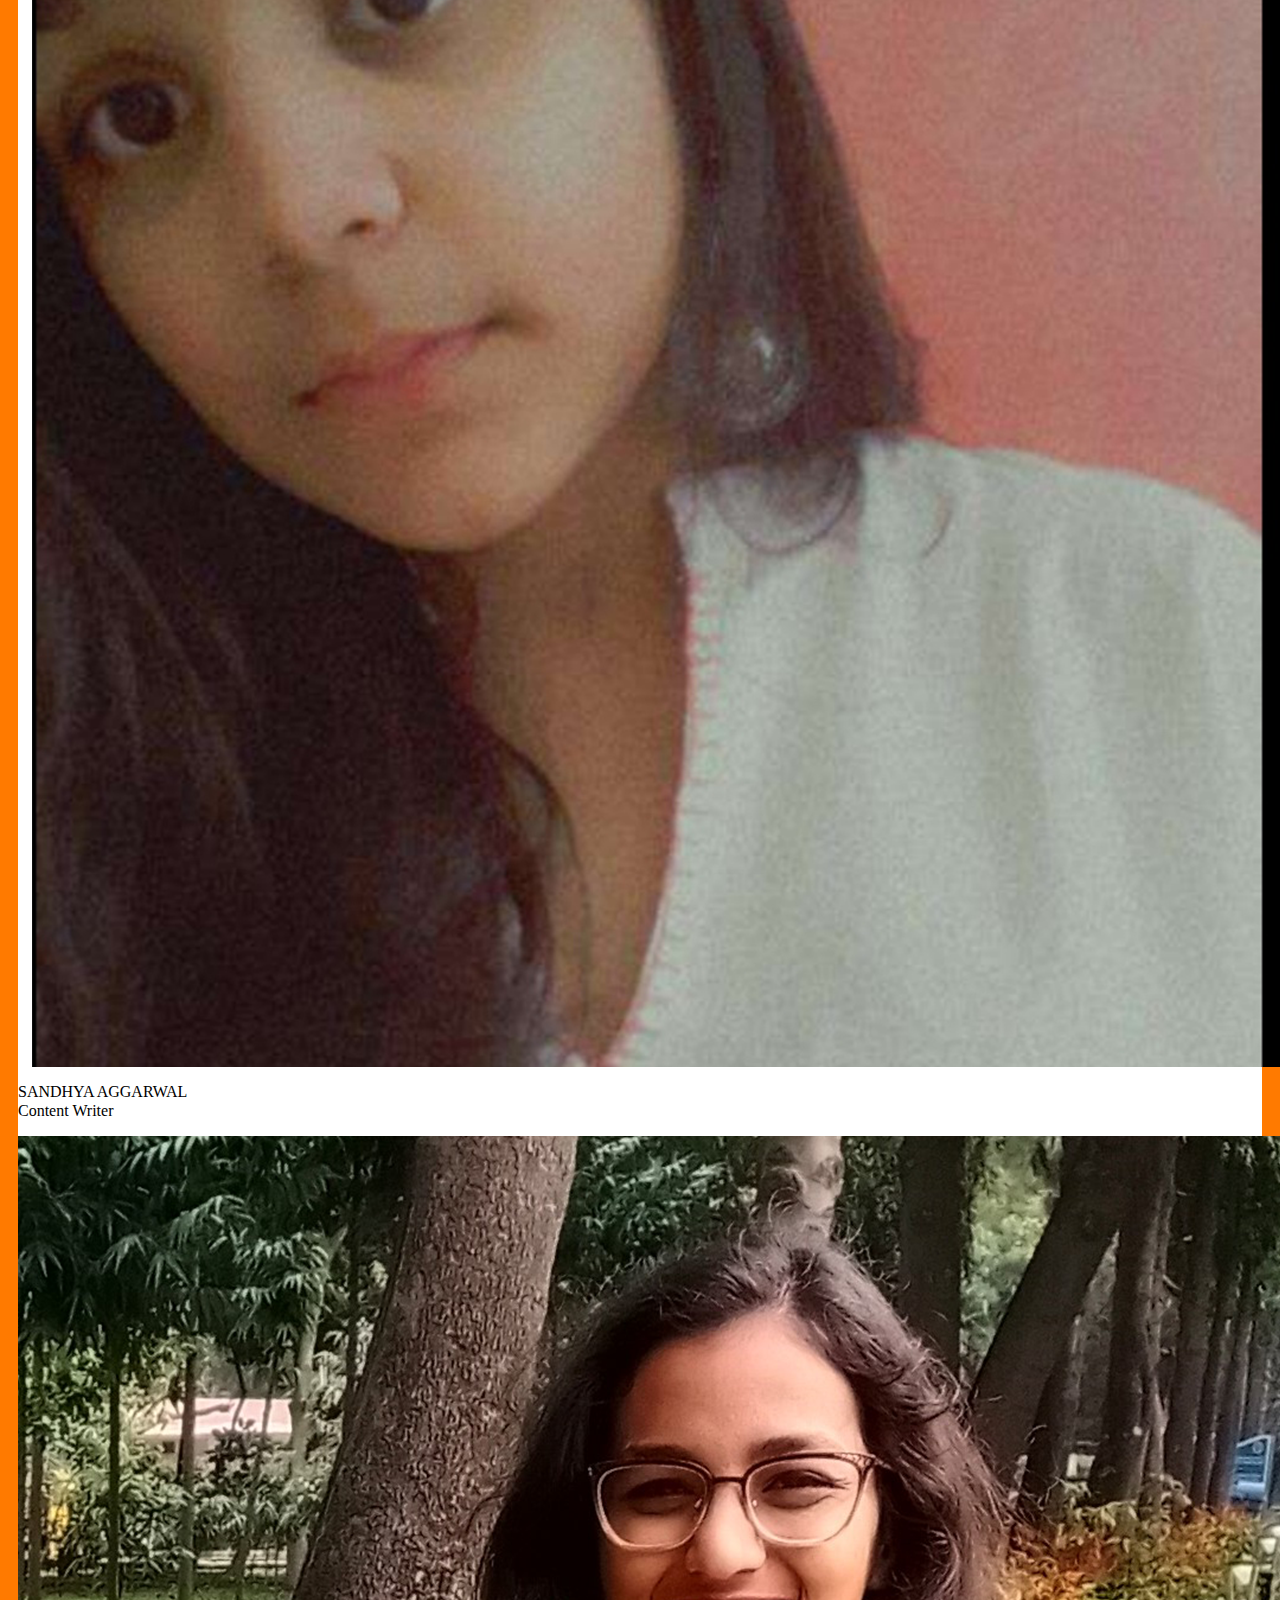
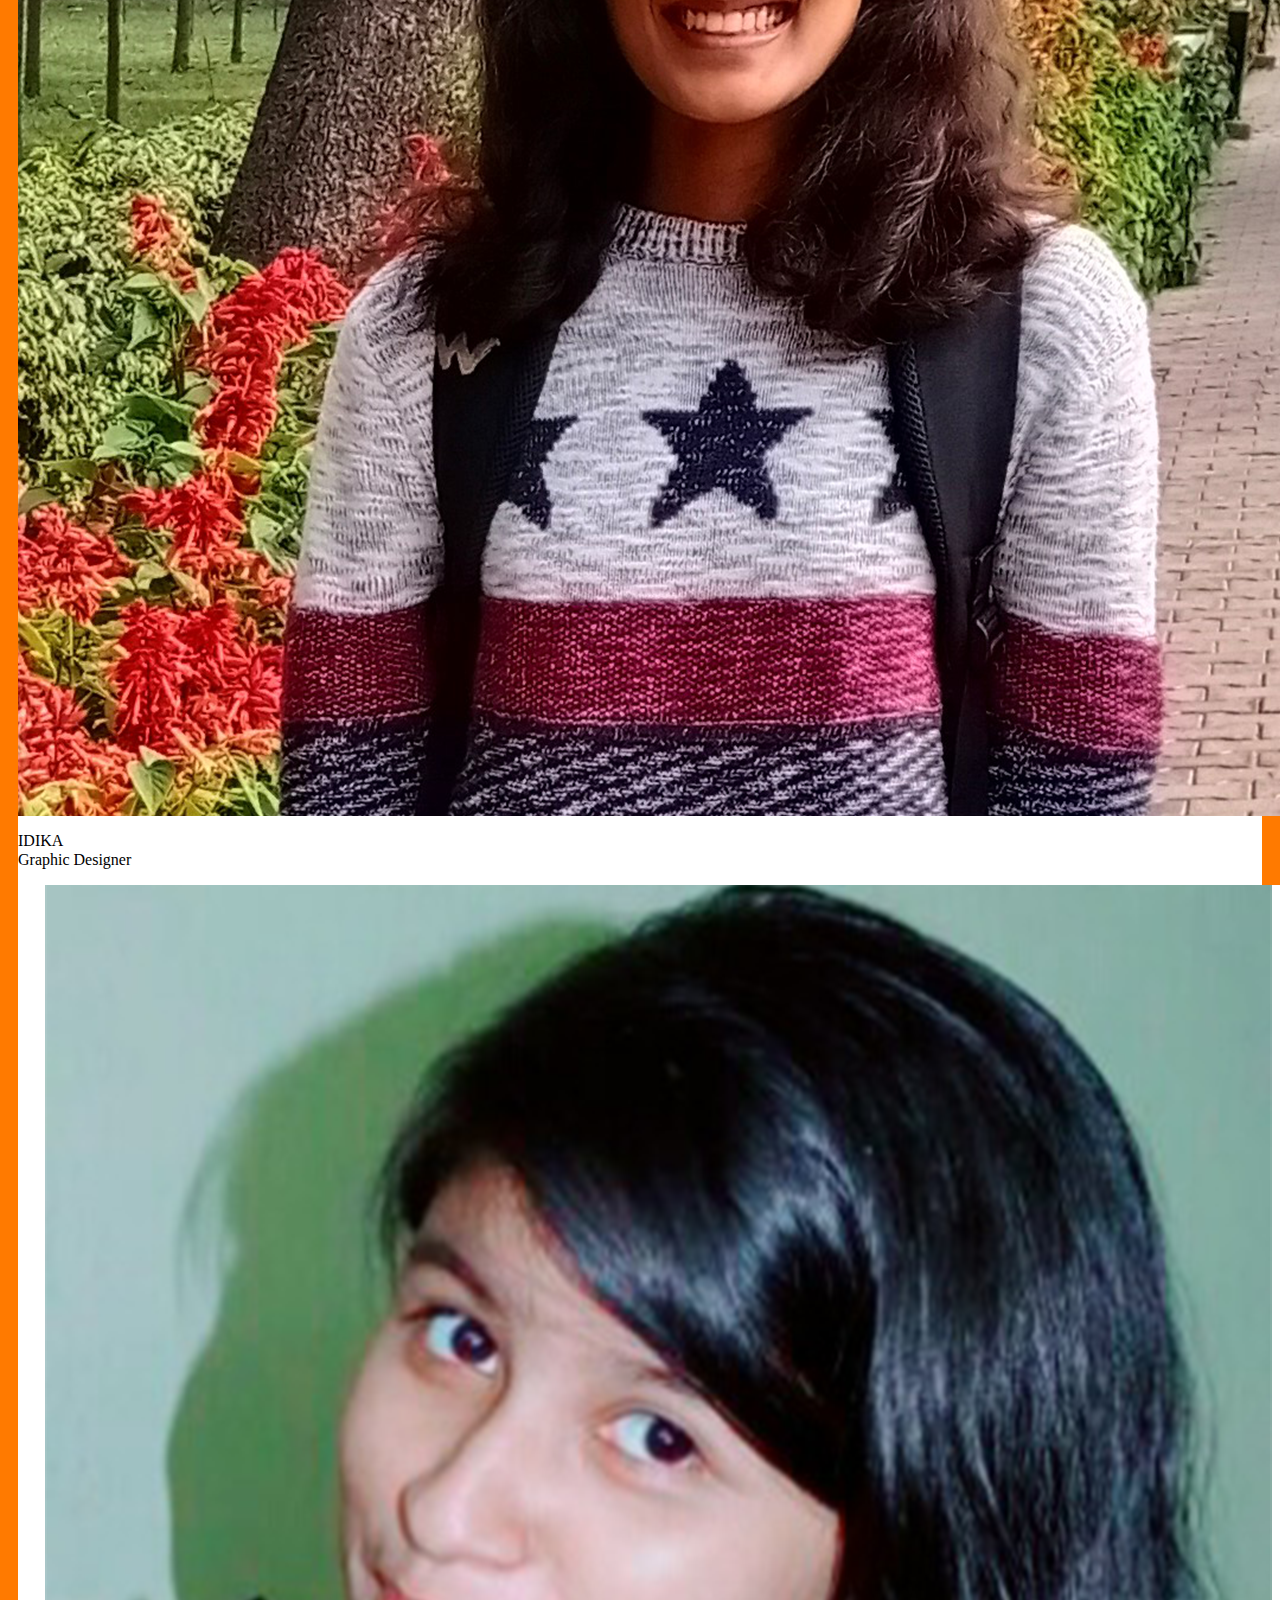
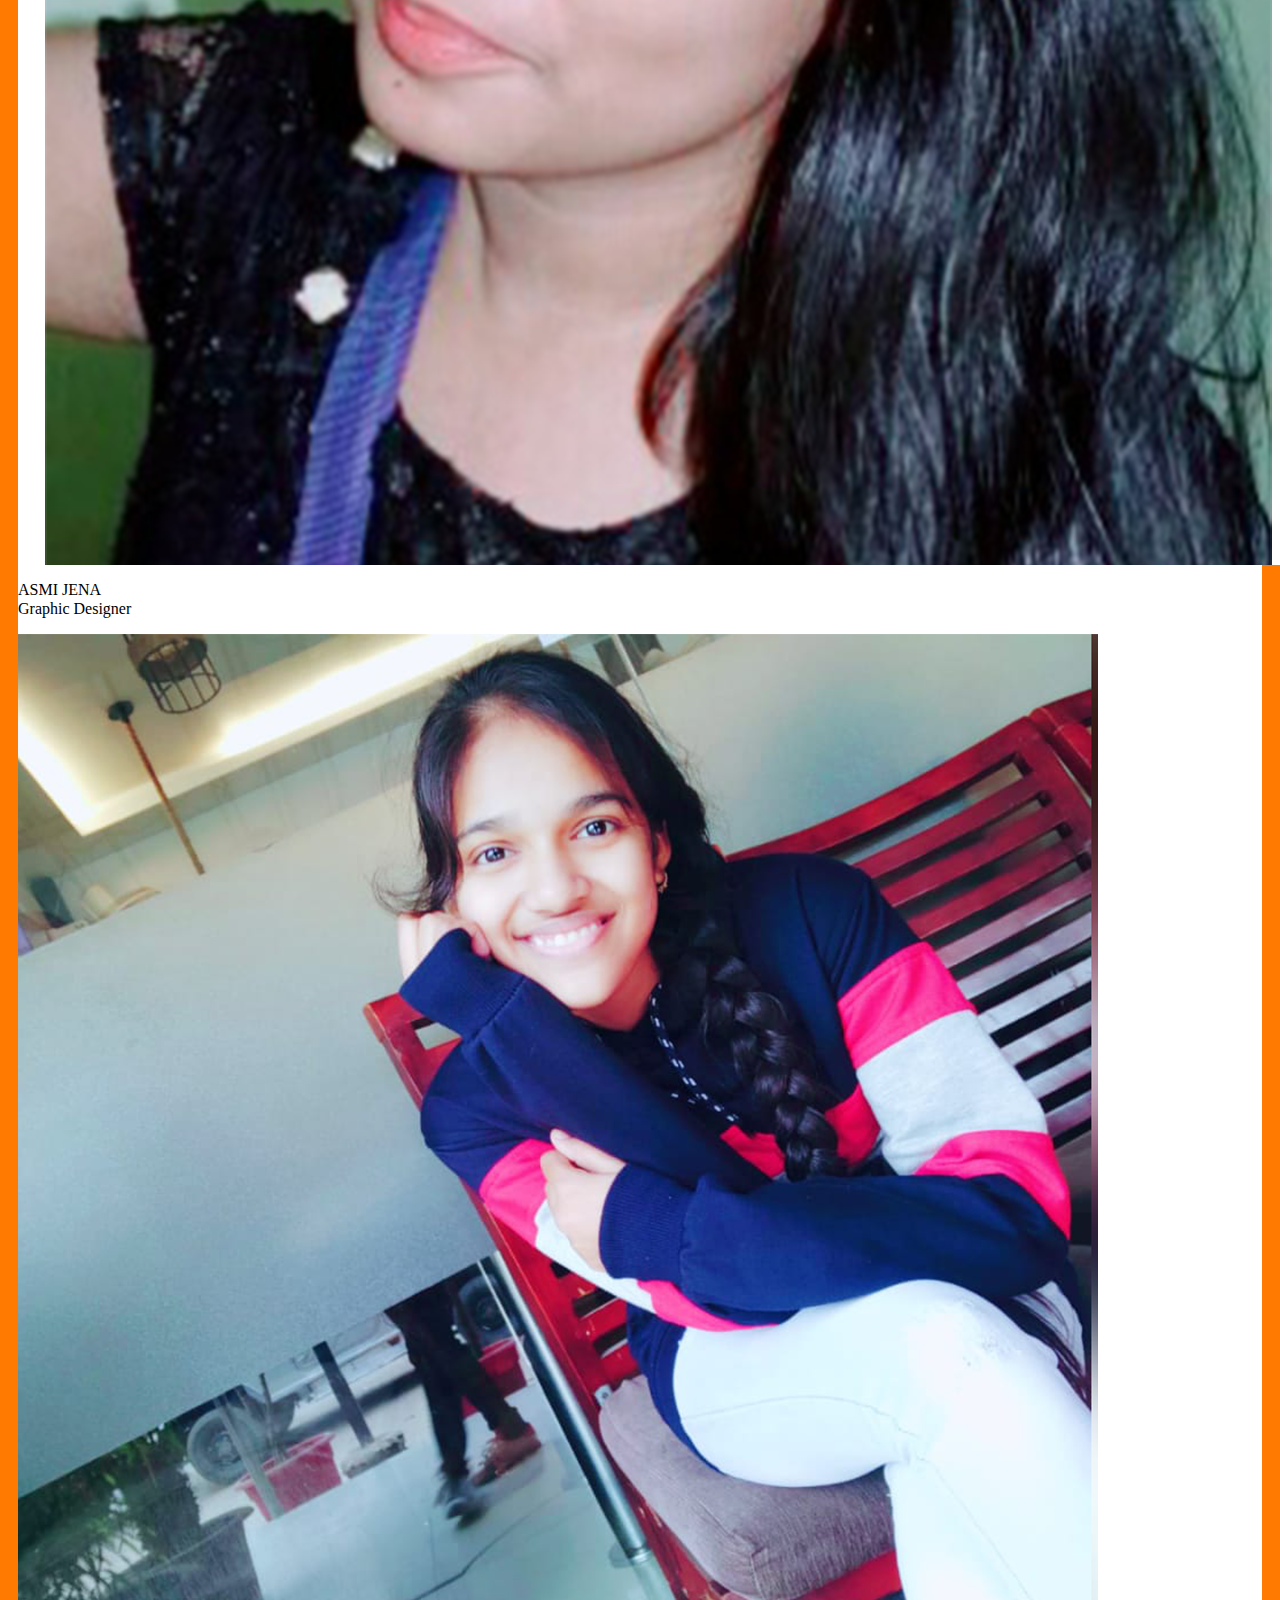
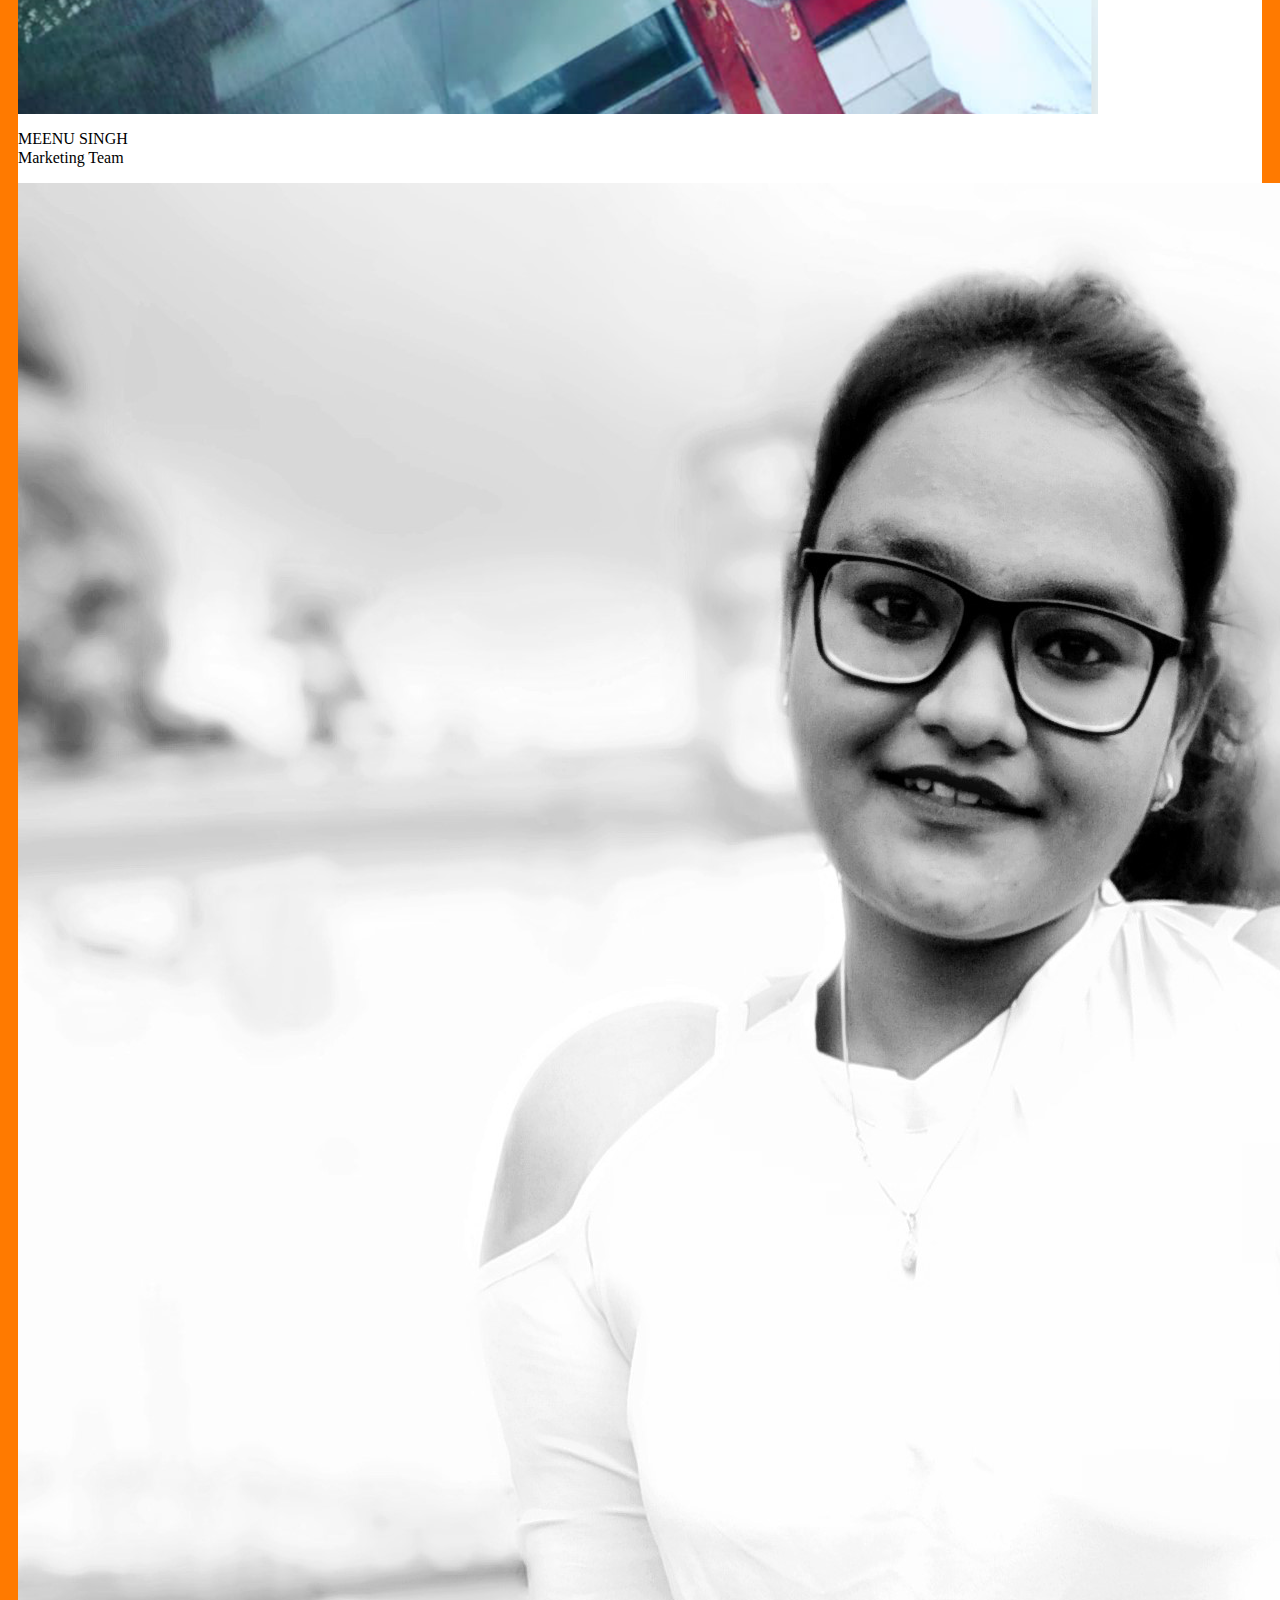
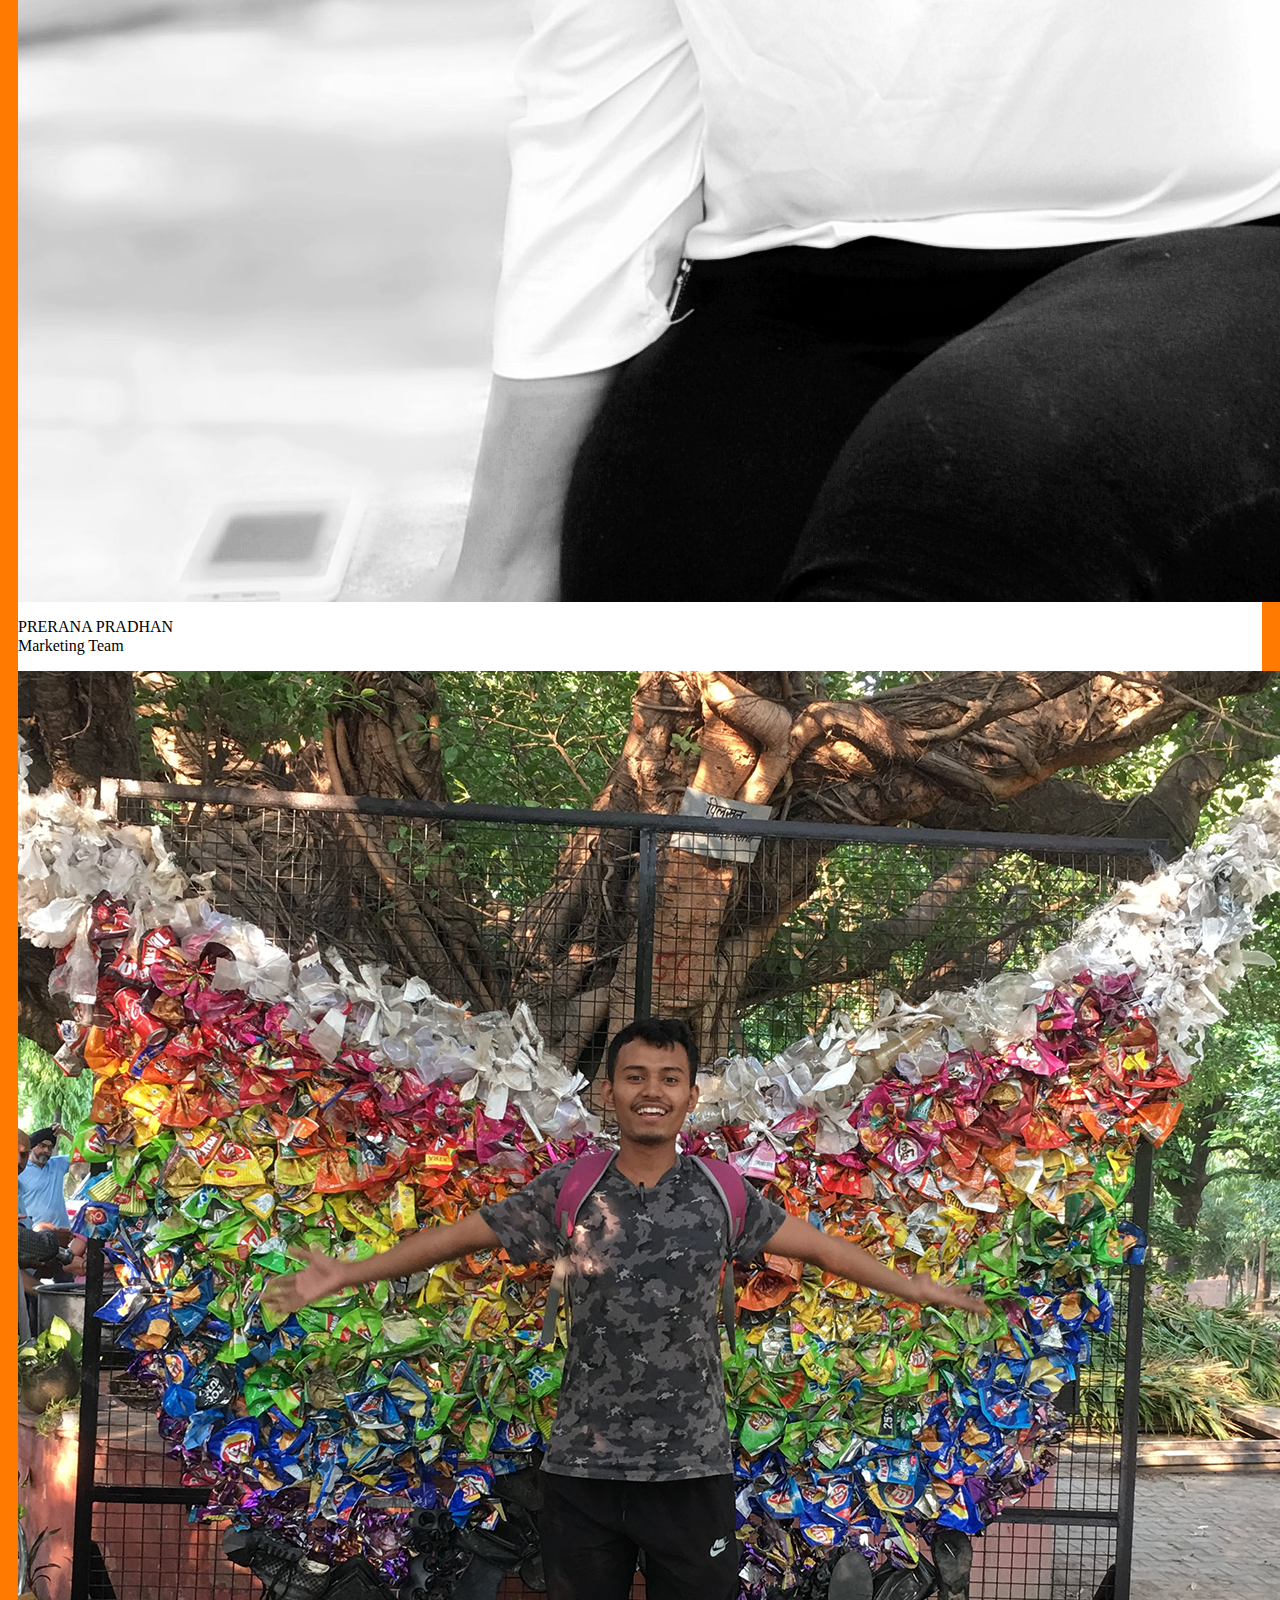
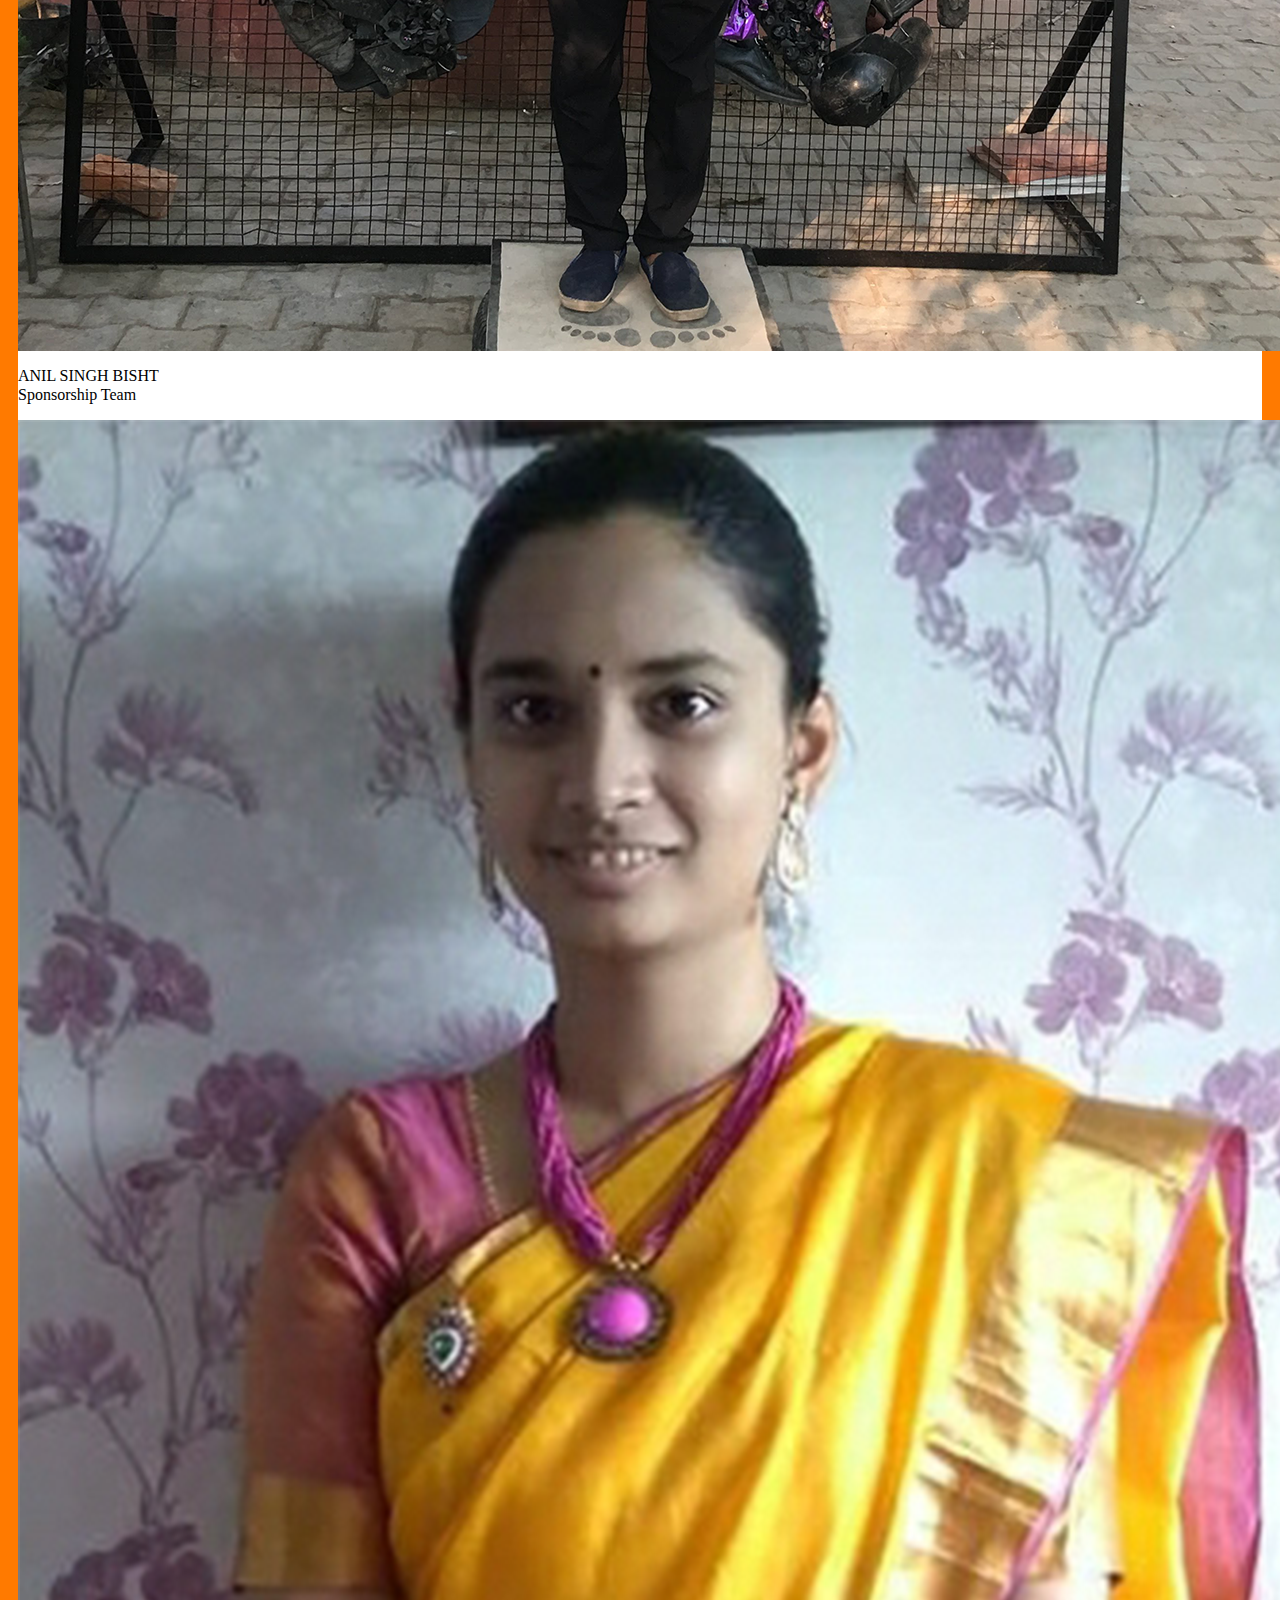
==== commit d8764cfd: "team-updated" ====
--- a/pages/team.html
+++ b/pages/team.html
@@ -80,7 +80,7 @@
 
                 <div class="col-10 col-sm-5 col-md-3 col-xl-3">
                     <div class="team-image">
-                        <img src="../assets/team/Harshita(Manager).png" alt="" class="img-fluid img-thumbnail rounded-circle border-5 border-success">
+                        <img src="../assets/team/Jigyasa Saraswat - Program Manager.png" alt="" class="img-fluid img-thumbnail rounded-circle border-5 border-success">
                     </div>
                     <p class="lead fw-bold mt-2">JIGYASA SARASWAT</p>
                     <p class="lead" style="margin-top:-15px">Program Manager</p>
@@ -88,7 +88,7 @@
 
                 <div class="col-10 col-sm-5 col-md-3 col-xl-3">
                     <div class="team-image">
-                        <img src="../assets/team/Saloni.jpg" alt="" class="img-fluid img-thumbnail rounded-circle border-5 border-success">
+                        <img src="../assets/team/Anna Thomas_ Program Manager.JPG" alt="" class="img-fluid img-thumbnail rounded-circle border-5 border-success">
                     </div>
                     <p class="lead fw-bold mt-2">ANNA THOMAS</p>
                     <p class="lead" style="margin-top:-15px">Program Manager</p>
@@ -96,7 +96,7 @@
 
                 <div class="col-10 col-sm-5 col-md-3 col-xl-3">
                     <div class="team-image">
-                        <img src="../assets/team/Shrishti(manager).png" alt="" class="img-fluid img-thumbnail rounded-circle border-5 border-success">
+                        <img src="../assets/team/Muskan- Managing team.png" alt="" class="img-fluid img-thumbnail rounded-circle border-5 border-success">
                     </div>
                     <p class="lead fw-bold mt-2">MUSKAN</p>
                     <p class="lead" style="margin-top:-15px">Moderator</p>
@@ -144,7 +144,7 @@
 
                 <div class="col-10 col-sm-5 col-md-3 col-xl-3">
                     <div class="team-image">
-                        <img src="../assets/team/Anil(sponsorship).png" alt="" class="img-fluid img-thumbnail rounded-circle border-5 border-warning">
+                        <img src="../assets/team/Meenu Singh - Marketing Team.jpg.png" alt="" class="img-fluid img-thumbnail rounded-circle border-5 border-warning">
                     </div>
                     <p class="lead fw-bold mt-2">MEENU SINGH</p>
                     <p class="lead" style="margin-top:-15px">Marketing Team</p>
@@ -152,7 +152,7 @@
 
                 <div class="col-10 col-sm-5 col-md-3 col-xl-3">
                     <div class="team-image">
-                        <img src="../assets/team/Anil(sponsorship).png" alt="" class="img-fluid img-thumbnail rounded-circle border-5 border-warning">
+                        <img src="../assets/team/Prerana Pradhan - Marketing Team.jpg" alt="" class="img-fluid img-thumbnail rounded-circle border-5 border-warning">
                     </div>
                     <p class="lead fw-bold mt-2">PRERANA PRADHAN</p>
                     <p class="lead" style="margin-top:-15px">Marketing Team</p>
